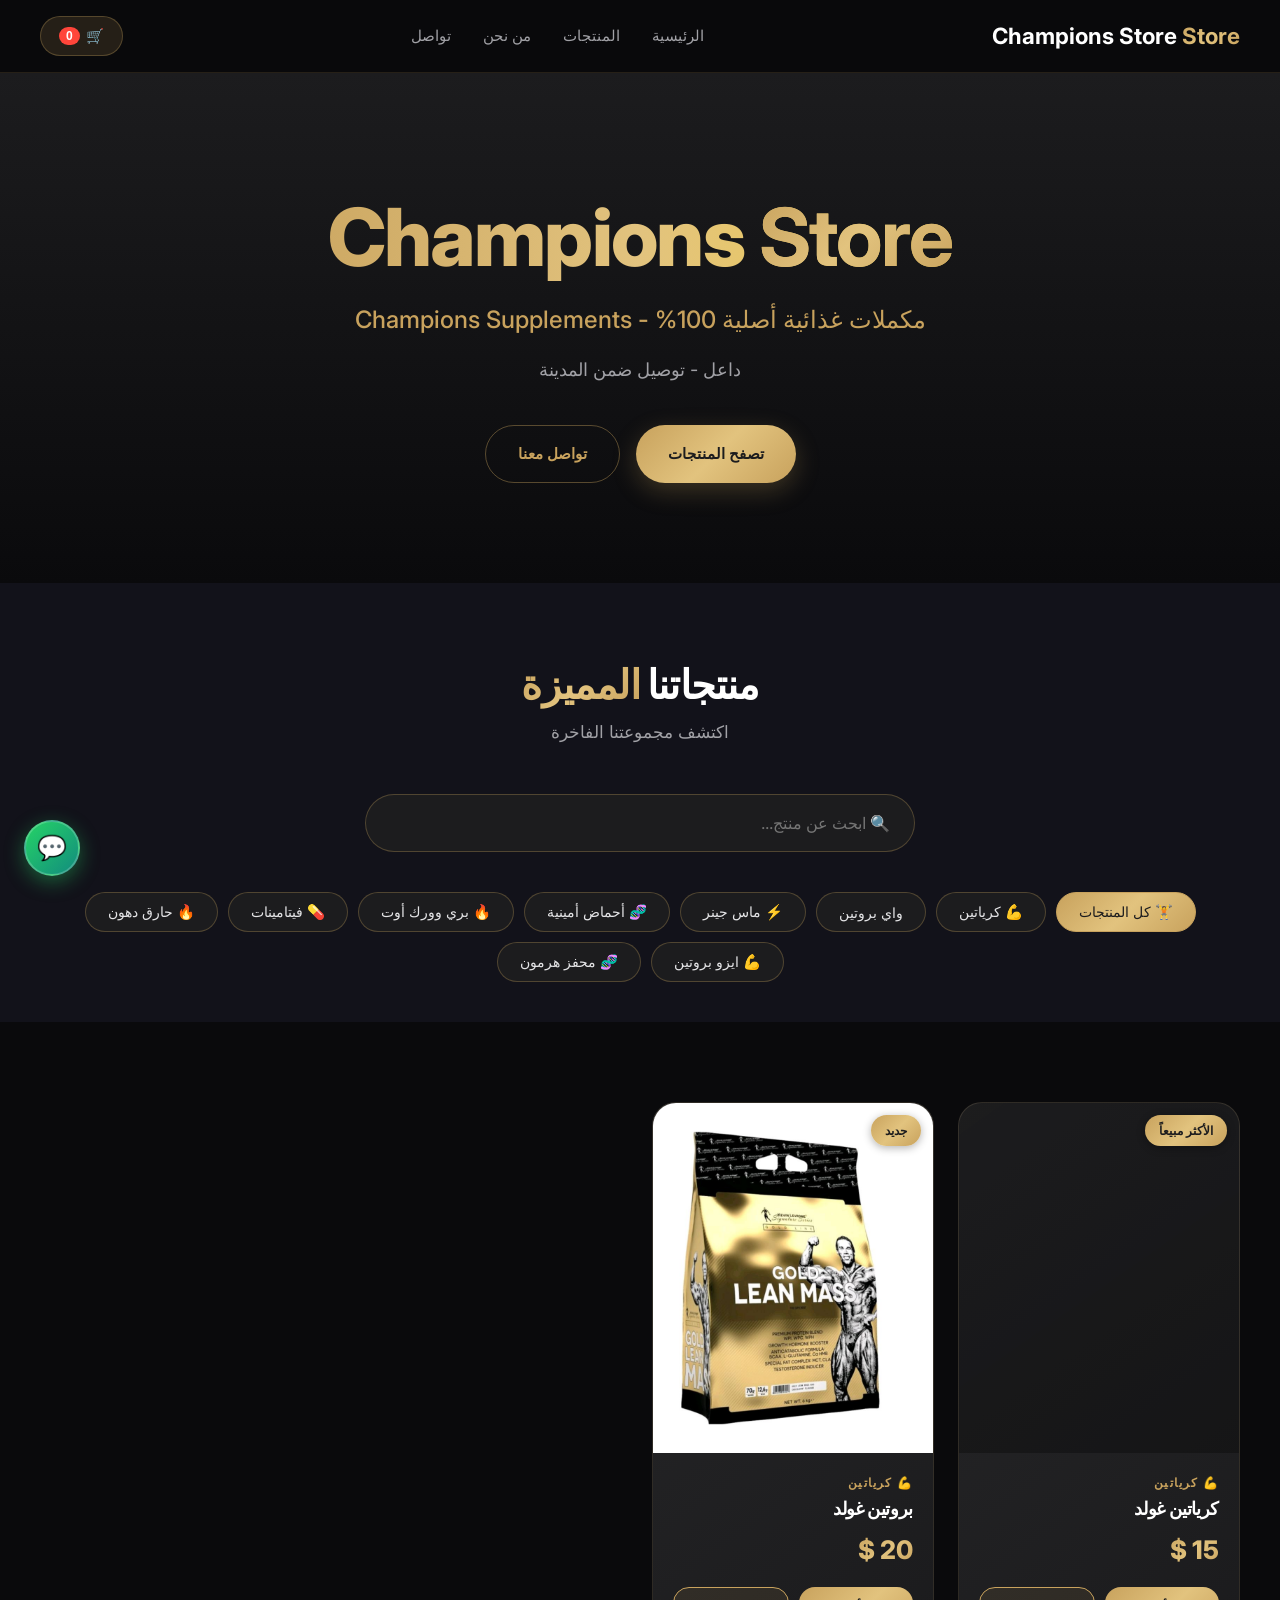
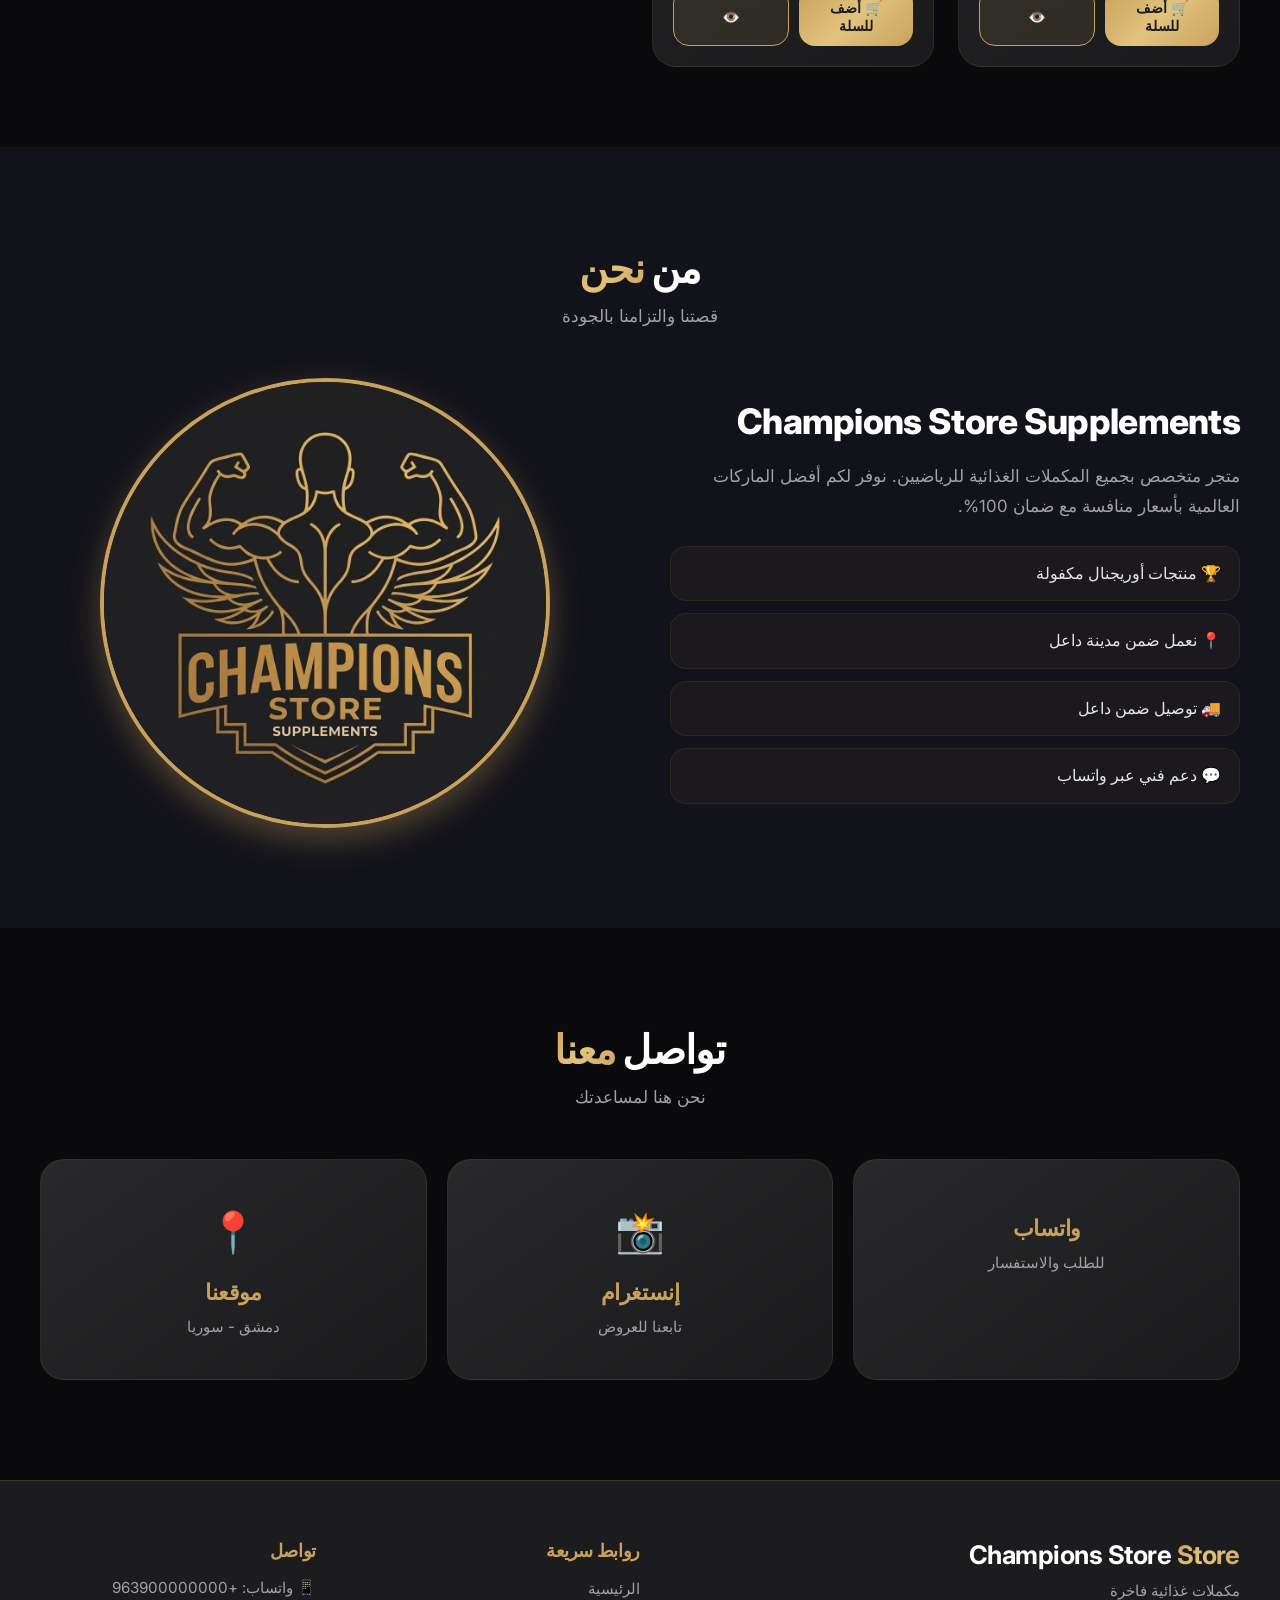
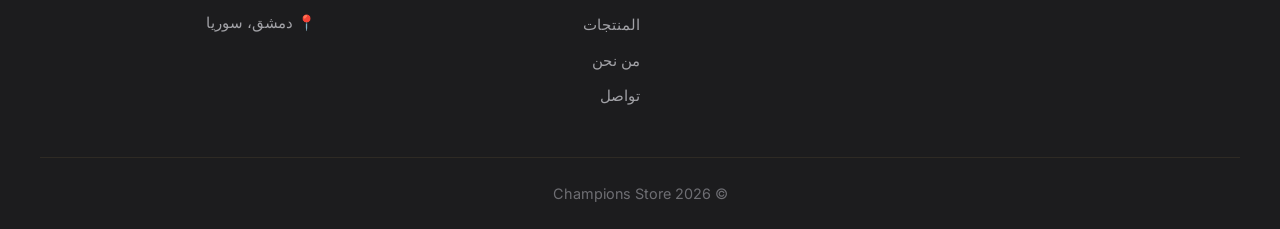
==== index.html @ ca099d33 "Update index.html" ====
<!DOCTYPE html>
<html lang="ar" dir="rtl">
<head>
    <meta charset="UTF-8">
    <meta name="viewport" content="width=device-width, initial-scale=1.0">
    <meta http-equiv="Cache-Control" content="no-cache, no-store, must-revalidate">
    <meta name="description" content="Champions Store - متجر مكملات غذائية فاخرة">
    <title>Champions Store | مكملات غذائية فاخرة</title>
    <link rel="stylesheet" href="style.css">
    <link rel="icon" href="logo.png" type="image/png">
    <link rel="preconnect" href="https://fonts.googleapis.com">
    <link rel="preconnect" href="https://fonts.gstatic.com" crossorigin>
    <link href="https://fonts.googleapis.com/css2?family=Inter:wght@400;500;600;700;800&display=swap" rel="stylesheet">
</head>
<body>

    <nav class="navbar" id="navbar">
        <div class="container nav-container">
            <div class="logo-area">
                <img src="logo.png" alt="Champions Store" class="nav-logo" loading="eager" onerror="this.style.display='none'">
                <span class="brand-name">Champions <span class="gold">Store</span></span>
            </div>
            <ul class="nav-links">
                <li><a href="#home">الرئيسية</a></li>
                <li><a href="#products">المنتجات</a></li>
                <li><a href="#about">من نحن</a></li>
                <li><a href="#contact">تواصل</a></li>
            </ul>
            <div class="nav-actions">
                <button class="cart-btn" id="cartBtn">🛒 <span class="cart-count" id="cartCount">0</span></button>
                <button class="menu-toggle" id="menuToggle">☰</button>
            </div>
        </div>
    </nav>

    <section class="hero" id="home">
        <div class="container hero-content">
            <h1 class="hero-title">Champions <span class="gold">Store</span></h1>
            <p class="hero-subtitle">مكملات غذائية فاخرة للرياضيين</p>
            <p class="hero-desc">أفضل الماركات العالمية بأسعار منافسة وجودة مضمونة</p>
            <div class="hero-buttons">
                <a href="#products" class="btn btn-primary">تصفح المنتجات</a>
                <a href="https://wa.me/963900000000" target="_blank" class="btn btn-outline">تواصل معنا</a>
            </div>
        </div>
    </section>

    <section class="filters-section" id="products">
        <div class="container">
            <div class="section-header">
                <h2 class="section-title">منتجاتنا <span class="gold">المميزة</span></h2>
                <p class="section-subtitle">اكتشف مجموعتنا الفاخرة</p>
            </div>
            <div class="search-box">
                <input type="text" id="searchInput" placeholder="🔍 ابحث عن منتج...">
            </div>
            <div class="category-filters" id="categoryFilters"></div>
        </div>
    </section>

    <section class="products-section">
        <div class="container">
            <div class="product-grid" id="productGrid"></div>
            <div class="no-results" id="noResults" style="display:none;">
                <p>😔 لا توجد منتجات مطابقة</p>
            </div>
        </div>
    </section>

    <section class="about-section" id="about">
        <div class="container">
            <div class="section-header">
                <h2 class="section-title">من <span class="gold">نحن</span></h2>
                <p class="section-subtitle">قصتنا والتزامنا بالجودة</p>
            </div>
            <div class="about-content">
                <div class="about-text">
                    <h3>Champions Store</h3>
                    <p>متجر متخصص في المكملات الغذائية للرياضيين. منتجات أصلية 100% من أشهر الماركات العالمية.</p>
                    <ul class="about-list">
                        <li>🏆 منتجات أصلية مكفولة</li>
                        <li> مقرنا في دمشق</li>
                        <li>🚚 شحن لجميع المحافظات</li>
                        <li>💬 دعم عبر واتساب</li>
                    </ul>
                </div>
                <div class="about-image">
                    <img src="logo.png" alt="Champions Store" loading="lazy" onerror="this.src='https://via.placeholder.com/450x450/1c1c1e/c8a25d?text=CS'">
                </div>
            </div>
        </div>
    </section>

    <section class="contact-section" id="contact">
        <div class="container">
            <div class="section-header">
                <h2 class="section-title">تواصل <span class="gold">معنا</span></h2>
                <p class="section-subtitle">نحن هنا لمساعدتك</p>
            </div>
            <div class="contact-grid">
                <a href="https://wa.me/963900000000" target="_blank" class="contact-card">
                    <div class="contact-icon"></div>
                    <h3>واتساب</h3>
                    <p>للطلب والاستفسار</p>
                </a>
                <a href="https://instagram.com/champions_store" target="_blank" class="contact-card">
                    <div class="contact-icon">📸</div>
                    <h3>إنستغرام</h3>
                    <p>تابعنا للعروض</p>
                </a>
                <div class="contact-card">
                    <div class="contact-icon">📍</div>
                    <h3>موقعنا</h3>
                    <p>دمشق - سوريا</p>
                </div>
            </div>
        </div>
    </section>

    <footer class="footer">
        <div class="container">
            <div class="footer-content">
                <div class="footer-brand">
                    <img src="logo.png" alt="Champions Store" class="footer-logo" loading="lazy" onerror="this.style.display='none'">
                    <h3>Champions <span class="gold">Store</span></h3>
                    <p>مكملات غذائية فاخرة</p>
                </div>
                <div class="footer-links">
                    <h4>روابط سريعة</h4>
                    <ul>
                        <li><a href="#home">الرئيسية</a></li>
                        <li><a href="#products">المنتجات</a></li>
                        <li><a href="#about">من نحن</a></li>
                        <li><a href="#contact">تواصل</a></li>
                    </ul>
                </div>
                <div class="footer-contact">
                    <h4>تواصل</h4>
                    <p>📱 واتساب: +963900000000</p>
                    <p>📍 دمشق، سوريا</p>
                </div>
            </div>
            <div class="footer-bottom">
                <p>© 2026 Champions Store</p>
            </div>
        </div>
    </footer>

    <div class="modal" id="cartModal">
        <div class="modal-content">
            <div class="modal-header">
                <h2>🛒 السلة</h2>
                <button class="close-btn" id="closeCart">✕</button>
            </div>
            <div class="modal-body" id="cartItems"></div>
            <div class="modal-footer" id="cartFooter" style="display:none;">
                <div class="cart-total">
                    <span>المجموع:</span>
                    <span class="total-price" id="totalPrice">0 $</span>
                </div>
                <button class="btn btn-primary btn-full" id="checkoutBtn">إتمام الطلب عبر واتساب 💬</button>
            </div>
        </div>
    </div>

    <div class="modal" id="productModal">
        <div class="modal-content product-modal">
            <button class="close-btn" id="closeProduct">✕</button>
            <div id="productDetails"></div>
        </div>
    </div>

    <a href="https://wa.me/963900000000" target="_blank" class="floating-whatsapp">💬</a>

    <script>
        document.write('<script src="script.js?v=' + Date.now() + '"><\/script>');
    </script>
</body>
</html>
---- style.css ----
:root {
    --primary: #1c1c1e;
    --secondary: #2c2c2e;
    --gold: #c8a25d;
    --gold-light: #e2c37e;
    --gold-dark: #a68445;
    --gold-glow: rgba(200, 162, 93, 0.3);
    --bg: #0a0a0c;
    --bg-elevated: #12121a;
    --white: #ffffff;
    --text: #e5e5e7;
    --text-secondary: #a1a1a6;
    --text-tertiary: #6e6e73;
    --success: #30d158;
    --danger: #ff453a;
    --shadow-sm: 0 2px 8px rgba(0, 0, 0, 0.4);
    --shadow-md: 0 8px 24px rgba(0, 0, 0, 0.5);
    --shadow-gold: 0 8px 24px rgba(200, 162, 93, 0.25);
    --shadow-gold-lg: 0 12px 32px rgba(200, 162, 93, 0.35);
    --gradient-gold: linear-gradient(135deg, #c8a25d 0%, #e2c37e 50%, #c8a25d 100%);
    --gradient-gold-shimmer: linear-gradient(90deg, #c8a25d 0%, #e2c37e 25%, #f4d03f 50%, #e2c37e 75%, #c8a25d 100%);
    --gradient-dark: linear-gradient(180deg, #1c1c1e 0%, #0a0a0c 100%);
    --gradient-card: linear-gradient(145deg, rgba(44, 44, 46, 0.9) 0%, rgba(28, 28, 30, 0.95) 100%);
    --ease-out: cubic-bezier(0.16, 1, 0.3, 1);
    --ease-spring: cubic-bezier(0.34, 1.56, 0.64, 1);
    --transition-fast: 150ms var(--ease-out);
    --transition-base: 250ms var(--ease-out);
    --transition-slow: 400ms var(--ease-out);
    --radius-sm: 10px;
    --radius-md: 16px;
    --radius-lg: 24px;
    --radius-full: 9999px;
}

*, *::before, *::after {
    margin: 0;
    padding: 0;
    box-sizing: border-box;
}

html {
    scroll-behavior: smooth;
    font-size: 16px;
}

body {
    font-family: 'Inter', -apple-system, BlinkMacSystemFont, 'Segoe UI', sans-serif;
    background: var(--bg);
    color: var(--text);
    line-height: 1.6;
    overflow-x: hidden;
    -webkit-font-smoothing: antialiased;
}

.container {
    max-width: 1400px;
    margin: 0 auto;
    padding: 0 40px;
}

.gold {
    background: var(--gradient-gold);
    -webkit-background-clip: text;
    -webkit-text-fill-color: transparent;
    background-clip: text;
    font-weight: 700;
}

h1, h2, h3, h4 {
    font-weight: 700;
    line-height: 1.1;
    letter-spacing: -0.02em;
    color: var(--white);
}

/* Buttons */
.btn {
    display: inline-flex;
    align-items: center;
    justify-content: center;
    gap: 8px;
    padding: 16px 32px;
    border-radius: var(--radius-full);
    text-decoration: none;
    font-weight: 600;
    cursor: pointer;
    border: none;
    transition: all var(--transition-base);
    font-size: 0.95rem;
    font-family: inherit;
    -webkit-tap-highlight-color: transparent;
}

.btn-primary {
    background: var(--gradient-gold);
    color: var(--primary);
    box-shadow: var(--shadow-gold);
}

.btn-primary:hover {
    transform: translateY(-2px);
    box-shadow: var(--shadow-gold-lg);
}

.btn-outline {
    background: transparent;
    color: var(--gold);
    border: 1.5px solid rgba(200, 162, 93, 0.4);
}

.btn-outline:hover {
    background: rgba(200, 162, 93, 0.1);
    border-color: var(--gold);
    transform: translateY(-2px);
}

.btn-full { width: 100%; }

/* Navbar */
.navbar {
    background: rgba(10, 10, 12, 0.95);
    padding: 16px 0;
    position: sticky;
    top: 0;
    z-index: 1000;
    border-bottom: 1px solid rgba(200, 162, 93, 0.15);
    transition: padding var(--transition-base);
}

.navbar.scrolled {
    padding: 12px 0;
}

.nav-container {
    display: flex;
    justify-content: space-between;
    align-items: center;
}

.logo-area {
    display: flex;
    align-items: center;
    gap: 12px;
}

.nav-logo {
    width: 48px;
    height: 48px;
    border-radius: 50%;
    object-fit: cover;
    border: 2px solid var(--gold);
    box-shadow: 0 0 15px var(--gold-glow);
}

.brand-name {
    font-size: 1.4rem;
    font-weight: 700;
    color: var(--white);
}

.nav-links {
    display: flex;
    list-style: none;
    gap: 32px;
}

.nav-links a {
    color: var(--text-secondary);
    text-decoration: none;
    font-weight: 500;
    font-size: 0.95rem;
    transition: color var(--transition-fast);
    position: relative;
}

.nav-links a::after {
    content: '';
    position: absolute;
    bottom: -6px;
    left: 0;
    width: 0;
    height: 2px;
    background: var(--gradient-gold);
    transition: width var(--transition-base);
}

.nav-links a:hover {
    color: var(--gold);
}

.nav-links a:hover::after {
    width: 100%;
}

.nav-actions {
    display: flex;
    align-items: center;
    gap: 12px;
}

.cart-btn {
    background: rgba(200, 162, 93, 0.15);
    color: var(--gold);
    border: 1px solid rgba(200, 162, 93, 0.3);
    padding: 10px 18px;
    border-radius: var(--radius-full);
    cursor: pointer;
    font-weight: 600;
    display: flex;
    align-items: center;
    gap: 6px;
    font-size: 0.9rem;
    transition: all var(--transition-base);
}

.cart-btn:hover {
    background: rgba(200, 162, 93, 0.25);
}

.cart-count {
    background: var(--danger);
    color: white;
    border-radius: var(--radius-full);
    padding: 2px 7px;
    font-size: 0.75rem;
    font-weight: 700;
}

.menu-toggle {
    display: none;
    background: none;
    border: none;
    color: var(--gold);
    font-size: 1.5rem;
    cursor: pointer;
    padding: 8px;
}

/* Hero */
.hero {
    background: var(--gradient-dark);
    color: var(--white);
    padding: 120px 0 100px;
    text-align: center;
    position: relative;
    overflow: hidden;
}

.hero-content {
    position: relative;
    z-index: 1;
    max-width: 900px;
    margin: 0 auto;
}

.hero-title {
    font-size: clamp(2.5rem, 7vw, 5rem);
    margin-bottom: 20px;
    font-weight: 800;
    background: var(--gradient-gold-shimmer);
    background-size: 200% auto;
    -webkit-background-clip: text;
    -webkit-text-fill-color: transparent;
    background-clip: text;
    animation: shimmer 4s linear infinite;
}

@keyframes shimmer {
    to { background-position: 200% center; }
}

.hero-subtitle {
    font-size: clamp(1.1rem, 2.5vw, 1.5rem);
    margin-bottom: 16px;
    color: var(--gold);
    font-weight: 500;
}

.hero-desc {
    font-size: clamp(1rem, 1.8vw, 1.15rem);
    margin-bottom: 40px;
    color: var(--text-secondary);
    max-width: 600px;
    margin-left: auto;
    margin-right: auto;
}

.hero-buttons {
    display: flex;
    gap: 16px;
    justify-content: center;
    flex-wrap: wrap;
}

/* Sections */
.section-header {
    text-align: center;
    margin-bottom: 48px;
}

.section-title {
    font-size: clamp(1.8rem, 3.5vw, 2.5rem);
    margin-bottom: 12px;
    font-weight: 800;
}

.section-subtitle {
    font-size: 1.05rem;
    color: var(--text-secondary);
    max-width: 600px;
    margin: 0 auto;
}

/* Filters */
.filters-section {
    background: var(--bg-elevated);
    padding: 80px 0 40px;
}

.search-box {
    max-width: 550px;
    margin: 0 auto 40px;
}

.search-box input {
    width: 100%;
    padding: 18px 24px;
    border: 1px solid rgba(200, 162, 93, 0.3);
    border-radius: var(--radius-full);
    font-size: 1rem;
    transition: all var(--transition-base);
    font-family: inherit;
    background: var(--primary);
    color: var(--text);
}

.search-box input:focus {
    outline: none;
    border-color: var(--gold);
    box-shadow: 0 0 0 3px rgba(200, 162, 93, 0.1);
}

.category-filters {
    display: flex;
    justify-content: center;
    flex-wrap: wrap;
    gap: 10px;
}

.filter-btn {
    padding: 10px 22px;
    border: 1px solid rgba(200, 162, 93, 0.3);
    background: var(--primary);
    color: var(--text);
    border-radius: var(--radius-full);
    cursor: pointer;
    font-weight: 500;
    transition: all var(--transition-base);
    font-family: inherit;
    font-size: 0.9rem;
}

.filter-btn:hover,
.filter-btn.active {
    background: var(--gradient-gold);
    color: var(--primary);
    border-color: var(--gold);
}

/* Products - مع إصلاح الـ badge */
.products-section {
    padding: 80px 0;
}

.product-grid {
    display: grid;
    grid-template-columns: repeat(auto-fill, minmax(280px, 1fr));
    gap: 24px;
}

.product-card {
    background: var(--gradient-card);
    border-radius: var(--radius-lg);
    overflow: hidden;
    transition: all var(--transition-slow);
    border: 1px solid rgba(200, 162, 93, 0.1);
    position: relative; /* مهم لإظهار الـ badge */
}

.product-card:hover {
    transform: translateY(-6px);
    border-color: rgba(200, 162, 93, 0.3);
    box-shadow: var(--shadow-gold-lg);
}

.product-badge {
    position: absolute;
    top: 12px;
    right: 12px;
    background: var(--gradient-gold);
    color: var(--primary);
    padding: 6px 14px;
    border-radius: var(--radius-full);
    font-size: 0.75rem;
    font-weight: 700;
    z-index: 10; /* رفع الـ z-index */
    box-shadow: 0 2px 8px rgba(0,0,0,0.3);
}

.product-badge.sale {
    background: linear-gradient(135deg, var(--danger) 0%, #ff6b6b 100%);
    color: white;
}

.product-image-wrapper {
    position: relative;
    overflow: hidden;
    aspect-ratio: 4/5; /* تقليل الارتفاع */
    background: rgba(0, 0, 0, 0.3);
}

.product-image {
    width: 100%;
    height: 100%;
    object-fit: cover;
    transition: transform 0.4s ease;
}

.product-card:hover .product-image {
    transform: scale(1.06);
}

.product-info {
    padding: 20px;
}

.product-category {
    color: var(--gold);
    font-size: 0.75rem;
    font-weight: 600;
    text-transform: uppercase;
    letter-spacing: 0.1em;
    margin-bottom: 6px;
}

.product-name {
    font-size: 1.15rem;
    margin-bottom: 12px;
    color: var(--white);
    font-weight: 700;
    cursor: pointer;
    transition: color var(--transition-fast);
}

.product-name:hover { color: var(--gold); }

.product-price {
    display: flex;
    align-items: baseline;
    gap: 10px;
    margin-bottom: 16px;
}

.current-price {
    font-size: 1.6rem;
    font-weight: 800;
    background: var(--gradient-gold);
    -webkit-background-clip: text;
    -webkit-text-fill-color: transparent;
    background-clip: text;
}

.old-price {
    text-decoration: line-through;
    color: var(--text-tertiary);
    font-size: 0.95rem;
}

.product-actions {
    display: flex;
    gap: 10px;
}

.add-to-cart-btn,
.view-btn {
    flex: 1;
    padding: 12px;
    border: none;
    border-radius: var(--radius-md);
    cursor: pointer;
    font-weight: 600;
    transition: all var(--transition-base);
    font-family: inherit;
    font-size: 0.9rem;
}

.add-to-cart-btn {
    background: var(--gradient-gold);
    color: var(--primary);
}

.add-to-cart-btn:hover {
    transform: translateY(-2px);
    box-shadow: var(--shadow-gold);
}

.view-btn {
    background: rgba(200, 162, 93, 0.1);
    color: var(--gold);
    border: 1px solid var(--gold);
}

.view-btn:hover {
    background: var(--gold);
    color: var(--primary);
}

.no-results {
    text-align: center;
    padding: 60px;
    color: var(--text-secondary);
}

/* About */
.about-section {
    background: var(--bg-elevated);
    padding: 100px 0;
}

.about-content {
    display: grid;
    grid-template-columns: 1fr 1fr;
    gap: 60px;
    align-items: center;
}

.about-text h3 {
    font-size: 2.2rem;
    margin-bottom: 20px;
    font-weight: 800;
}

.about-text p {
    margin-bottom: 24px;
    color: var(--text-secondary);
    font-size: 1.05rem;
    line-height: 1.8;
}

.about-list {
    list-style: none;
    display: grid;
    gap: 12px;
}

.about-list li {
    padding: 14px 18px;
    font-size: 1rem;
    background: rgba(200, 162, 93, 0.05);
    border-radius: var(--radius-md);
    border: 1px solid rgba(200, 162, 93, 0.1);
    transition: all var(--transition-base);
}

.about-list li:hover {
    background: rgba(200, 162, 93, 0.1);
    border-color: rgba(200, 162, 93, 0.3);
    transform: translateX(-4px);
}

.about-image {
    position: relative;
}

.about-image img {
    width: 100%;
    max-width: 450px;
    border-radius: 50%;
    box-shadow: var(--shadow-gold-lg);
    display: block;
    margin: 0 auto;
    border: 4px solid var(--gold);
}

/* Contact */
.contact-section {
    padding: 100px 0;
}

.contact-grid {
    display: grid;
    grid-template-columns: repeat(auto-fit, minmax(260px, 1fr));
    gap: 20px;
    margin-top: 40px;
}

.contact-card {
    background: var(--gradient-card);
    padding: 40px 24px;
    border-radius: var(--radius-lg);
    text-align: center;
    text-decoration: none;
    color: var(--text);
    transition: all var(--transition-slow);
    border: 1px solid rgba(200, 162, 93, 0.1);
}

.contact-card:hover {
    transform: translateY(-6px);
    border-color: rgba(200, 162, 93, 0.3);
    box-shadow: var(--shadow-gold-lg);
}

.contact-icon {
    font-size: 2.5rem;
    margin-bottom: 16px;
}

.contact-card h3 {
    color: var(--gold);
    margin-bottom: 10px;
    font-size: 1.4rem;
}

.contact-card p {
    color: var(--text-secondary);
    font-size: 0.95rem;
}

/* Footer */
.footer {
    background: var(--primary);
    padding: 60px 0 24px;
    border-top: 1px solid rgba(200, 162, 93, 0.2);
}

.footer-content {
    display: grid;
    grid-template-columns: 2fr 1fr 1fr;
    gap: 48px;
    margin-bottom: 48px;
}

.footer-brand {
    text-align: right;
}

.footer-logo {
    width: 70px;
    height: 70px;
    border-radius: 50%;
    object-fit: cover;
    border: 3px solid var(--gold);
    margin-bottom: 16px;
}

.footer-brand h3 {
    font-size: 1.6rem;
    margin-bottom: 10px;
}

.footer-brand p {
    color: var(--text-secondary);
    font-size: 0.95rem;
}

.footer-links h4,
.footer-contact h4 {
    color: var(--gold);
    margin-bottom: 16px;
    font-size: 1.1rem;
}

.footer-links ul {
    list-style: none;
    display: grid;
    gap: 10px;
}

.footer-links a {
    color: var(--text-secondary);
    text-decoration: none;
    transition: color var(--transition-fast);
    font-size: 0.95rem;
}

.footer-links a:hover { color: var(--gold); }

.footer-contact p {
    margin-bottom: 10px;
    color: var(--text-secondary);
    font-size: 0.95rem;
}

.footer-bottom {
    text-align: center;
    padding-top: 24px;
    border-top: 1px solid rgba(200, 162, 93, 0.1);
    color: var(--text-tertiary);
    font-size: 0.9rem;
}

/* Modal */
.modal {
    display: none;
    position: fixed;
    inset: 0;
    background: rgba(0, 0, 0, 0.85);
    z-index: 2000;
    justify-content: center;
    align-items: center;
    padding: 20px;
}

.modal.active {
    display: flex;
    animation: fadeIn 0.25s ease;
}

@keyframes fadeIn {
    from { opacity: 0; }
    to { opacity: 1; }
}

.modal-content {
    background: var(--bg-elevated);
    border-radius: var(--radius-lg);
    max-width: 550px;
    width: 100%;
    max-height: 90vh;
    overflow-y: auto;
    border: 1px solid rgba(200, 162, 93, 0.2);
    box-shadow: var(--shadow-md);
}

.modal-header {
    padding: 20px;
    display: flex;
    justify-content: space-between;
    align-items: center;
    border-bottom: 1px solid rgba(200, 162, 93, 0.1);
}

.modal-header h2 {
    font-size: 1.3rem;
    color: var(--gold);
}

.modal-body { padding: 20px; }

.modal-footer {
    padding: 20px;
    border-top: 1px solid rgba(200, 162, 93, 0.1);
}

.close-btn {
    background: rgba(200, 162, 93, 0.1);
    border: none;
    color: var(--gold);
    font-size: 1.3rem;
    cursor: pointer;
    width: 36px;
    height: 36px;
    border-radius: 50%;
    display: flex;
    align-items: center;
    justify-content: center;
}

.close-btn:hover {
    background: var(--gold);
    color: var(--primary);
}

.cart-item {
    display: flex;
    gap: 12px;
    padding: 12px 0;
    border-bottom: 1px solid rgba(200, 162, 93, 0.1);
    align-items: center;
}

.cart-item img {
    width: 64px;
    height: 64px;
    object-fit: cover;
    border-radius: var(--radius-md);
    border: 1px solid var(--gold);
}

.cart-item-info { flex-grow: 1; }

.cart-item-name {
    font-weight: 600;
    color: var(--white);
    margin-bottom: 4px;
}

.cart-item-price {
    color: var(--gold);
    font-weight: 700;
}

.cart-item-qty {
    display: flex;
    align-items: center;
    gap: 10px;
}

.qty-btn {
    background: var(--gold);
    color: var(--primary);
    border: none;
    width: 28px;
    height: 28px;
    border-radius: 50%;
    cursor: pointer;
    font-weight: 700;
}

.remove-btn {
    background: var(--danger);
    color: white;
    border: none;
    padding: 6px 10px;
    border-radius: var(--radius-sm);
    cursor: pointer;
    font-size: 0.85rem;
}

.cart-total {
    display: flex;
    justify-content: space-between;
    font-size: 1.3rem;
    font-weight: 800;
    margin-bottom: 16px;
}

.total-price {
    background: var(--gradient-gold);
    -webkit-background-clip: text;
    -webkit-text-fill-color: transparent;
    background-clip: text;
}

.empty-cart {
    text-align: center;
    padding: 40px;
    color: var(--text-secondary);
}

.product-detail-image {
    width: 100%;
    max-height: 300px;
    object-fit: cover;
}

.product-detail-info { padding: 24px; }

.product-detail-info h2 {
    color: var(--white);
    margin-bottom: 12px;
    font-size: 1.5rem;
}

.product-detail-info .price {
    font-size: 2rem;
    color: var(--gold);
    font-weight: 800;
    margin-bottom: 16px;
}

.product-detail-info .description {
    color: var(--text-secondary);
    margin-bottom: 20px;
}

/* Floating WhatsApp */
.floating-whatsapp {
    position: fixed;
    bottom: 24px;
    left: 24px;
    background: linear-gradient(135deg, #25D366 0%, #128C7E 100%);
    color: white;
    width: 56px;
    height: 56px;
    border-radius: 50%;
    display: flex;
    justify-content: center;
    align-items: center;
    font-size: 1.5rem;
    text-decoration: none;
    box-shadow: 0 6px 20px rgba(37, 211, 102, 0.4);
    z-index: 999;
    border: 2px solid rgba(255, 255, 255, 0.2);
}

.floating-whatsapp:hover {
    transform: scale(1.1);
}

/* Scrollbar */
::-webkit-scrollbar { width: 8px; }
::-webkit-scrollbar-track { background: var(--bg); }
::-webkit-scrollbar-thumb {
    background: var(--gold);
    border-radius: var(--radius-full);
}

::selection {
    background: var(--gold);
    color: var(--primary);
}

/* ===== MOBILE ===== */
@media (max-width: 768px) {
    .container { padding: 0 20px; }
    
    .nav-links {
        display: none;
        position: absolute;
        top: 100%;
        right: 0;
        left: 0;
        background: var(--primary);
        flex-direction: column;
        padding: 20px;
        gap: 16px;
        border-top: 1px solid rgba(200, 162, 93, 0.2);
    }
    
    .nav-links.active { display: flex; }
    .menu-toggle { display: block; }
    
    .hero { padding: 70px 0 60px; }
    
    .hero-buttons {
        flex-direction: column;
        gap: 12px;
    }
    
    .hero-buttons .btn { width: 100%; }
    
    .filters-section { padding: 50px 0 30px; }
    .products-section { padding: 50px 0; }
    .about-section, .contact-section { padding: 60px 0; }
    
    .section-header { margin-bottom: 32px; }
    
    /* Products 2 في الصف */
    .product-grid {
        grid-template-columns: repeat(2, 1fr);
        gap: 12px;
    }
    
    .product-info { padding: 12px; }
    .product-name { font-size: 0.95rem; margin-bottom: 8px; }
    .current-price { font-size: 1.3rem; }
    .old-price { font-size: 0.85rem; }
    
    .product-actions {
        flex-direction: column;
        gap: 6px;
    }
    
    .add-to-cart-btn, .view-btn {
        padding: 10px;
        font-size: 0.85rem;
    }
    
    .product-badge {
        top: 8px;
        right: 8px;
        padding: 4px 10px;
        font-size: 0.7rem;
    }
    
    .about-content {
        grid-template-columns: 1fr;
        gap: 32px;
    }
    
    .about-image img { max-width: 280px; }
    
    .contact-grid {
        grid-template-columns: 1fr;
        gap: 16px;
    }
    
    .footer-content {
        grid-template-columns: 1fr;
        gap: 32px;
    }
    
    .footer-brand { text-align: center; }
    
    .modal-content {
        max-width: 100%;
        border-radius: 16px;
    }
    
    .cart-item img {
        width: 56px;
        height: 56px;
    }
}

@media (max-width: 380px) {
    .product-name { font-size: 0.9rem; }
    .current-price { font-size: 1.2rem; }
}

@media (prefers-reduced-motion: reduce) {
    *, *::before, *::after {
        animation-duration: 0.01ms !important;
        transition-duration: 0.01ms !important;
    }
}
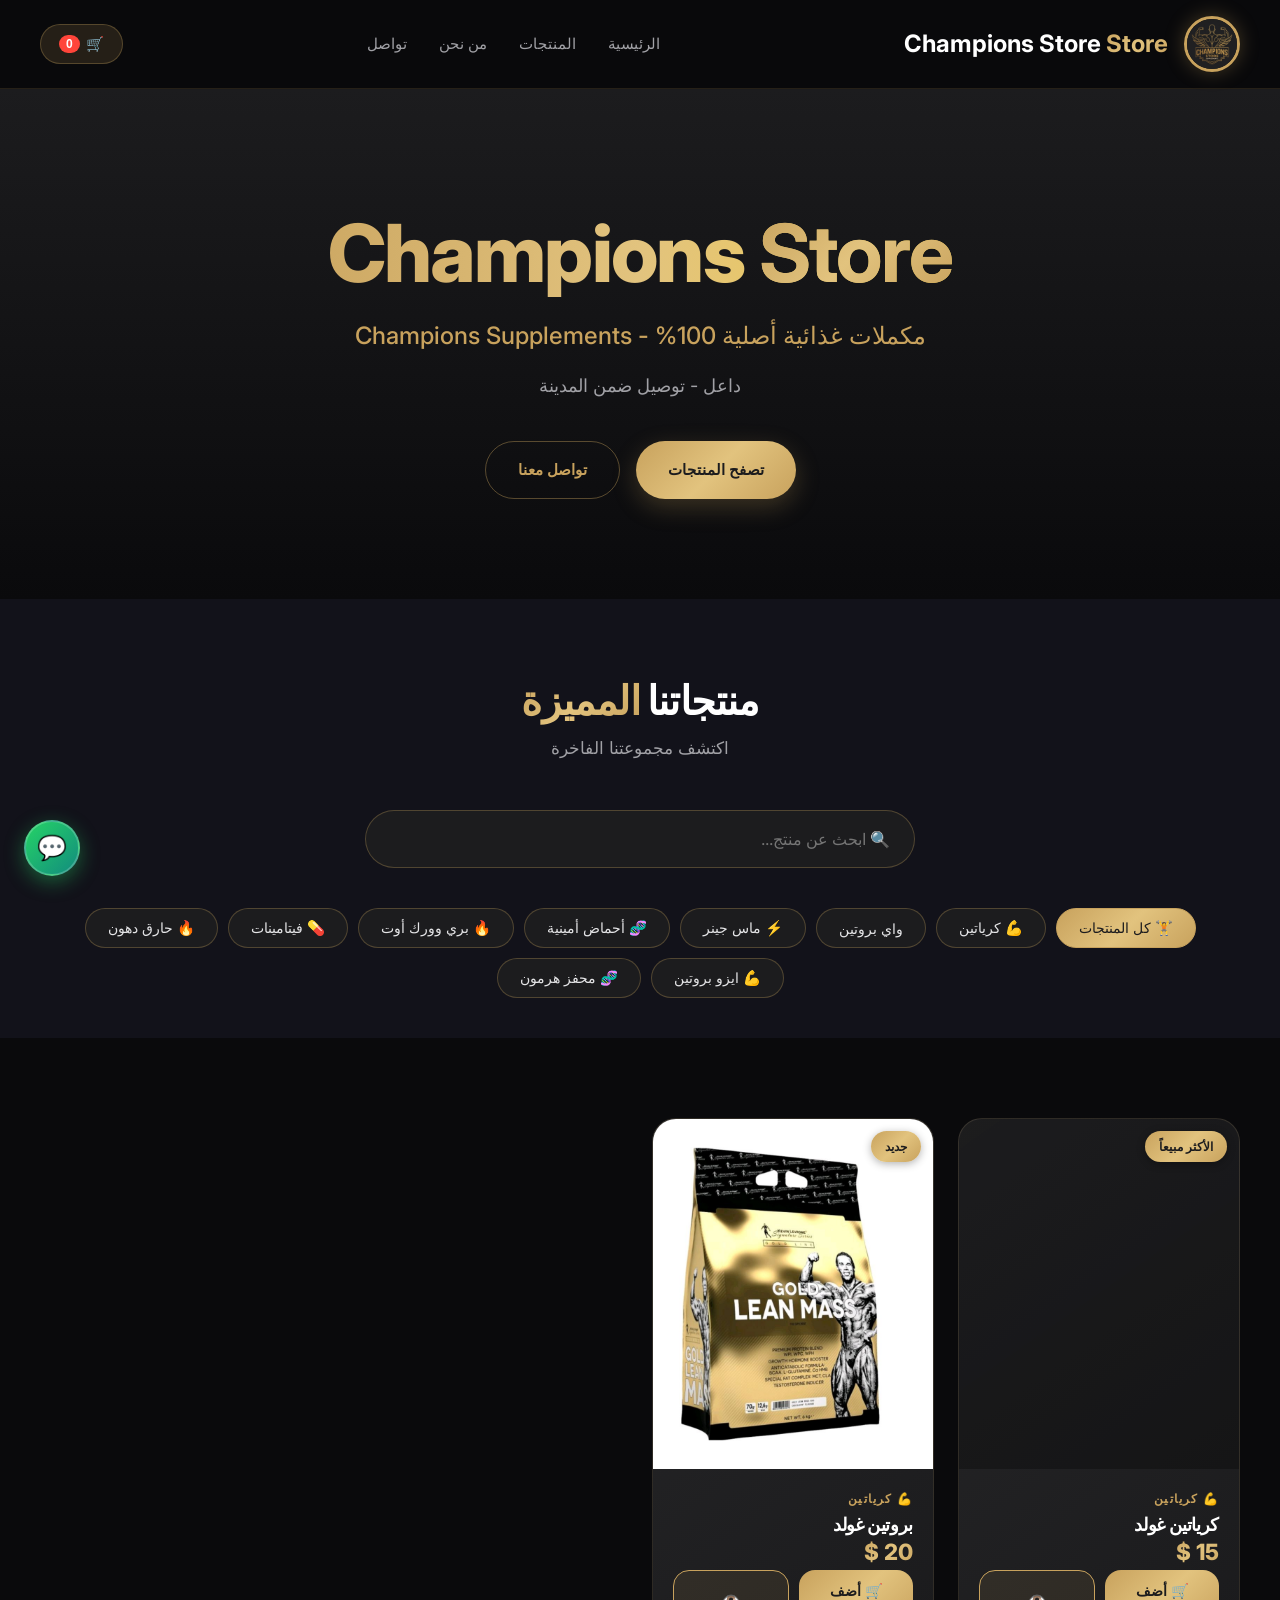
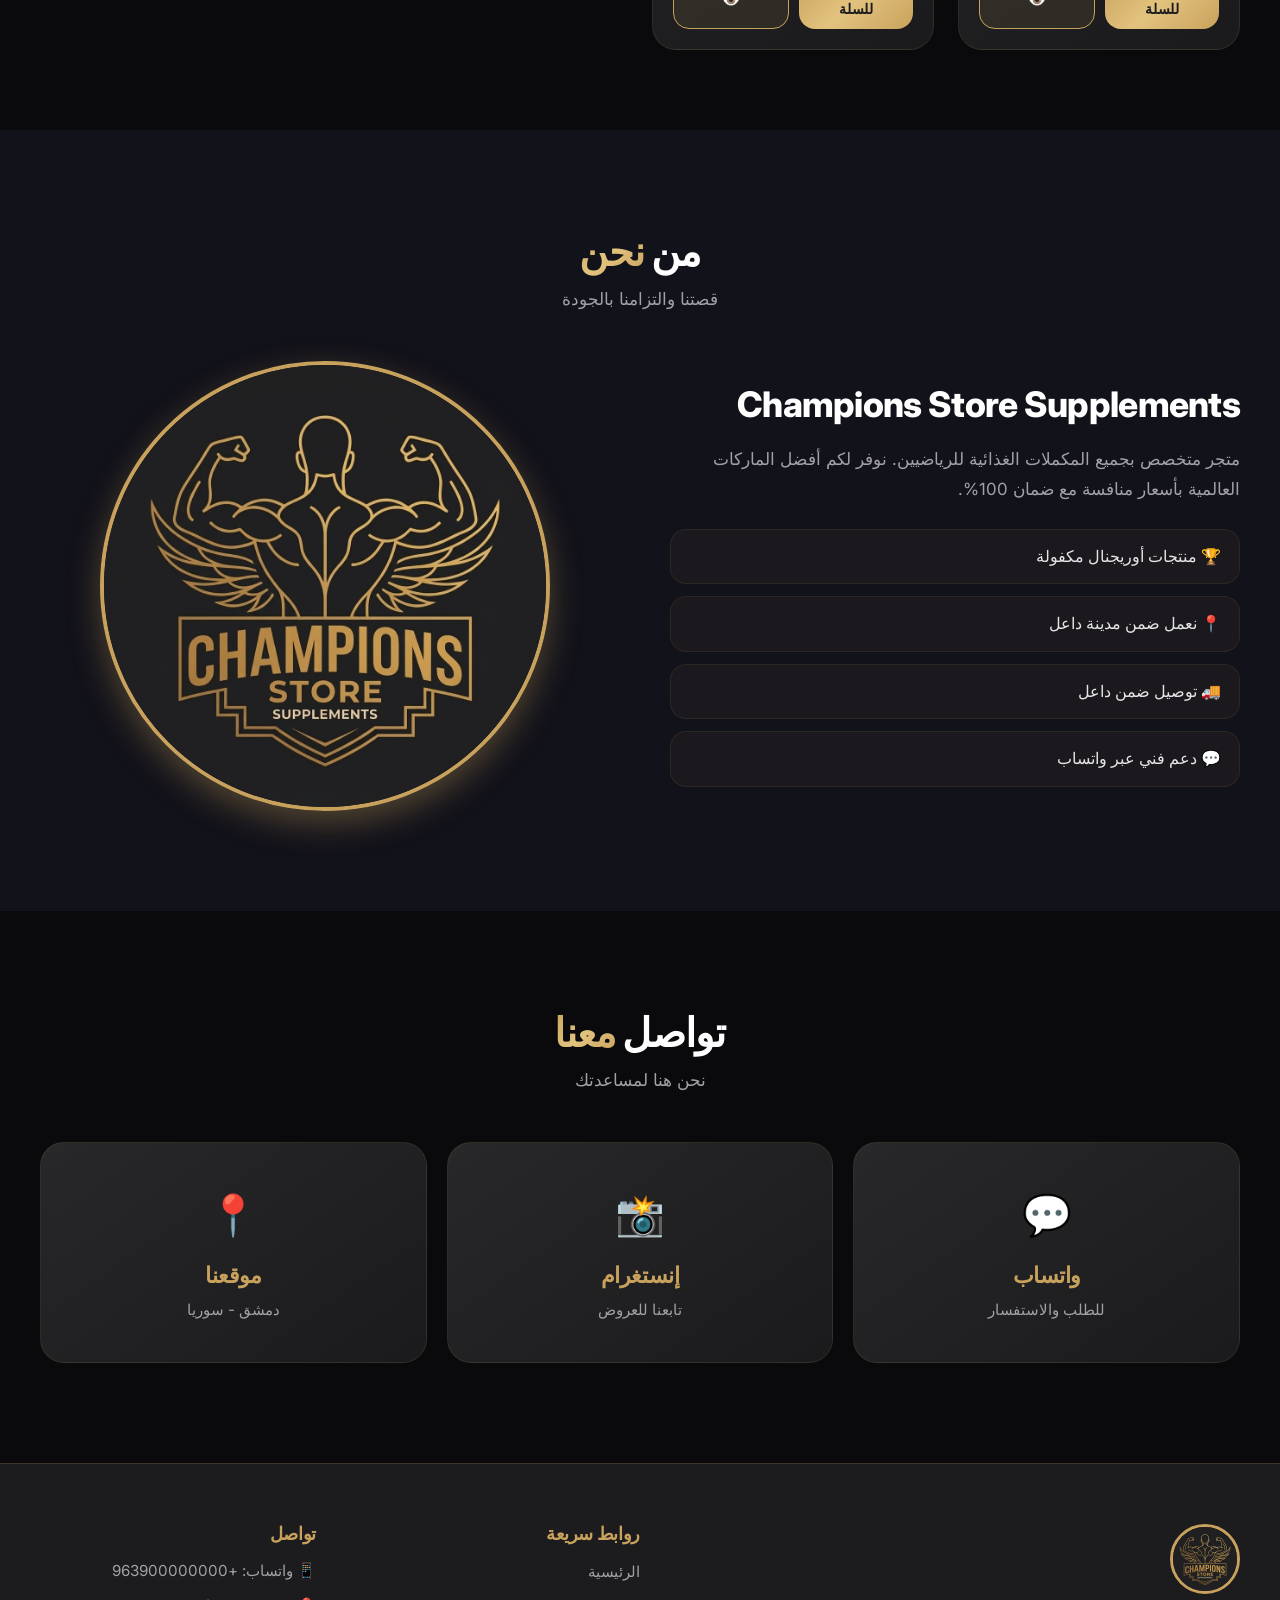
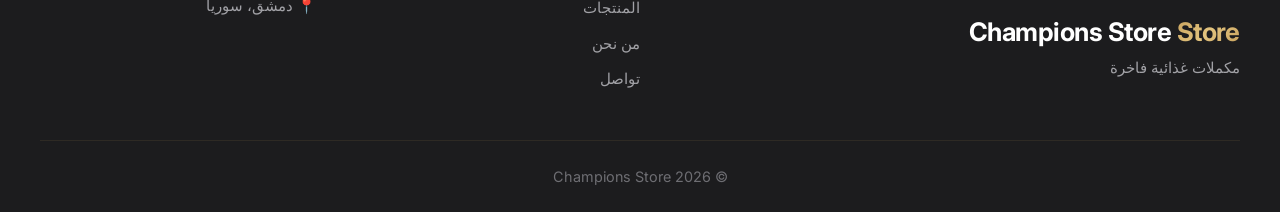
==== commit db39a2eb: "Refactor HTML structure and improve semantics" ====
--- a/index.html
+++ b/index.html
@@ -17,7 +17,7 @@
     <nav class="navbar" id="navbar">
         <div class="container nav-container">
             <div class="logo-area">
-                <img src="logo.png" alt="Champions Store" class="nav-logo" loading="eager" onerror="this.style.display='none'">
+                <img src="logo.png" alt="Champions Store" class="nav-logo" loading="eager">
                 <span class="brand-name">Champions <span class="gold">Store</span></span>
             </div>
             <ul class="nav-links">
@@ -27,7 +27,10 @@
                 <li><a href="#contact">تواصل</a></li>
             </ul>
             <div class="nav-actions">
-                <button class="cart-btn" id="cartBtn">🛒 <span class="cart-count" id="cartCount">0</span></button>
+                <button class="cart-btn" id="cartBtn">
+                    <span>🛒</span>
+                    <span class="cart-count" id="cartCount">0</span>
+                </button>
                 <button class="menu-toggle" id="menuToggle">☰</button>
             </div>
         </div>
@@ -79,13 +82,13 @@
                     <p>متجر متخصص في المكملات الغذائية للرياضيين. منتجات أصلية 100% من أشهر الماركات العالمية.</p>
                     <ul class="about-list">
                         <li>🏆 منتجات أصلية مكفولة</li>
-                        <li> مقرنا في دمشق</li>
+                        <li>📍 مقرنا في دمشق</li>
                         <li>🚚 شحن لجميع المحافظات</li>
                         <li>💬 دعم عبر واتساب</li>
                     </ul>
                 </div>
                 <div class="about-image">
-                    <img src="logo.png" alt="Champions Store" loading="lazy" onerror="this.src='https://via.placeholder.com/450x450/1c1c1e/c8a25d?text=CS'">
+                    <img src="logo.png" alt="Champions Store" loading="lazy">
                 </div>
             </div>
         </div>
@@ -99,7 +102,7 @@
             </div>
             <div class="contact-grid">
                 <a href="https://wa.me/963900000000" target="_blank" class="contact-card">
-                    <div class="contact-icon"></div>
+                    <div class="contact-icon">💬</div>
                     <h3>واتساب</h3>
                     <p>للطلب والاستفسار</p>
                 </a>
@@ -121,7 +124,7 @@
         <div class="container">
             <div class="footer-content">
                 <div class="footer-brand">
-                    <img src="logo.png" alt="Champions Store" class="footer-logo" loading="lazy" onerror="this.style.display='none'">
+                    <img src="logo.png" alt="Champions Store" class="footer-logo" loading="lazy">
                     <h3>Champions <span class="gold">Store</span></h3>
                     <p>مكملات غذائية فاخرة</p>
                 </div>
@@ -172,8 +175,6 @@
 
     <a href="https://wa.me/963900000000" target="_blank" class="floating-whatsapp">💬</a>
 
-    <script>
-        document.write('<script src="script.js?v=' + Date.now() + '"><\/script>');
-    </script>
+    <script src="script.js"></script>
 </body>
 </html>
--- a/style.css
+++ b/style.css
@@ -50,6 +50,7 @@
     line-height: 1.6;
     overflow-x: hidden;
     -webkit-font-smoothing: antialiased;
+    -moz-osx-font-smoothing: grayscale;
 }
 
 .container {
@@ -75,8 +76,14 @@
 
 /* Buttons */
 .btn {
+    display: -webkit-inline-box;
+    display: -ms-inline-flexbox;
     display: inline-flex;
+    -webkit-box-align: center;
+    -ms-flex-align: center;
     align-items: center;
+    -webkit-box-pack: center;
+    -ms-flex-pack: center;
     justify-content: center;
     gap: 8px;
     padding: 16px 32px;
@@ -85,6 +92,7 @@
     font-weight: 600;
     cursor: pointer;
     border: none;
+    -webkit-transition: all var(--transition-base);
     transition: all var(--transition-base);
     font-size: 0.95rem;
     font-family: inherit;
@@ -94,11 +102,14 @@
 .btn-primary {
     background: var(--gradient-gold);
     color: var(--primary);
+    -webkit-box-shadow: var(--shadow-gold);
     box-shadow: var(--shadow-gold);
 }
 
 .btn-primary:hover {
+    -webkit-transform: translateY(-2px);
     transform: translateY(-2px);
+    -webkit-box-shadow: var(--shadow-gold-lg);
     box-shadow: var(--shadow-gold-lg);
 }
 
@@ -111,19 +122,24 @@
 .btn-outline:hover {
     background: rgba(200, 162, 93, 0.1);
     border-color: var(--gold);
+    -webkit-transform: translateY(-2px);
     transform: translateY(-2px);
 }
 
 .btn-full { width: 100%; }
 
-/* Navbar */
+/* Navbar مع لوغو بارز */
 .navbar {
     background: rgba(10, 10, 12, 0.95);
+    -webkit-backdrop-filter: blur(10px);
+    backdrop-filter: blur(10px);
     padding: 16px 0;
+    position: -webkit-sticky;
     position: sticky;
     top: 0;
     z-index: 1000;
     border-bottom: 1px solid rgba(200, 162, 93, 0.15);
+    -webkit-transition: padding var(--transition-base);
     transition: padding var(--transition-base);
 }
 
@@ -132,33 +148,56 @@
 }
 
 .nav-container {
-    display: flex;
+    display: -webkit-box;
+    display: -ms-flexbox;
+    display: flex;
+    -webkit-box-pack: justify;
+    -ms-flex-pack: justify;
     justify-content: space-between;
+    -webkit-box-align: center;
+    -ms-flex-align: center;
     align-items: center;
 }
 
 .logo-area {
-    display: flex;
+    display: -webkit-box;
+    display: -ms-flexbox;
+    display: flex;
+    -webkit-box-align: center;
+    -ms-flex-align: center;
     align-items: center;
-    gap: 12px;
+    gap: 16px;
 }
 
 .nav-logo {
-    width: 48px;
-    height: 48px;
+    width: 56px;
+    height: 56px;
     border-radius: 50%;
+    -o-object-fit: cover;
     object-fit: cover;
-    border: 2px solid var(--gold);
-    box-shadow: 0 0 15px var(--gold-glow);
+    border: 3px solid var(--gold);
+    -webkit-box-shadow: 0 0 20px var(--gold-glow);
+    box-shadow: 0 0 20px var(--gold-glow);
+    -webkit-transition: all var(--transition-base);
+    transition: all var(--transition-base);
+}
+
+.nav-logo:hover {
+    -webkit-transform: scale(1.08);
+    transform: scale(1.08);
+    -webkit-box-shadow: 0 0 30px var(--gold-glow);
+    box-shadow: 0 0 30px var(--gold-glow);
 }
 
 .brand-name {
-    font-size: 1.4rem;
+    font-size: 1.5rem;
     font-weight: 700;
     color: var(--white);
 }
 
 .nav-links {
+    display: -webkit-box;
+    display: -ms-flexbox;
     display: flex;
     list-style: none;
     gap: 32px;
@@ -169,6 +208,7 @@
     text-decoration: none;
     font-weight: 500;
     font-size: 0.95rem;
+    -webkit-transition: color var(--transition-fast);
     transition: color var(--transition-fast);
     position: relative;
 }
@@ -181,6 +221,7 @@
     width: 0;
     height: 2px;
     background: var(--gradient-gold);
+    -webkit-transition: width var(--transition-base);
     transition: width var(--transition-base);
 }
 
@@ -193,7 +234,11 @@
 }
 
 .nav-actions {
-    display: flex;
+    display: -webkit-box;
+    display: -ms-flexbox;
+    display: flex;
+    -webkit-box-align: center;
+    -ms-flex-align: center;
     align-items: center;
     gap: 12px;
 }
@@ -206,11 +251,17 @@
     border-radius: var(--radius-full);
     cursor: pointer;
     font-weight: 600;
-    display: flex;
+    display: -webkit-box;
+    display: -ms-flexbox;
+    display: flex;
+    -webkit-box-align: center;
+    -ms-flex-align: center;
     align-items: center;
     gap: 6px;
     font-size: 0.9rem;
+    -webkit-transition: all var(--transition-base);
     transition: all var(--transition-base);
+    position: relative;
 }
 
 .cart-btn:hover {
@@ -224,6 +275,25 @@
     padding: 2px 7px;
     font-size: 0.75rem;
     font-weight: 700;
+    min-width: 20px;
+    text-align: center;
+}
+
+/* Animation عند إضافة منتج */
+@-webkit-keyframes cartPulse {
+    0% { -webkit-transform: scale(1); transform: scale(1); }
+    50% { -webkit-transform: scale(1.2); transform: scale(1.2); }
+    100% { -webkit-transform: scale(1); transform: scale(1); }
+}
+@keyframes cartPulse {
+    0% { -webkit-transform: scale(1); transform: scale(1); }
+    50% { -webkit-transform: scale(1.2); transform: scale(1.2); }
+    100% { -webkit-transform: scale(1); transform: scale(1); }
+}
+
+.cart-btn.pulse {
+    -webkit-animation: cartPulse 0.4s ease;
+    animation: cartPulse 0.4s ease;
 }
 
 .menu-toggle {
@@ -262,9 +332,13 @@
     -webkit-background-clip: text;
     -webkit-text-fill-color: transparent;
     background-clip: text;
+    -webkit-animation: shimmer 4s linear infinite;
     animation: shimmer 4s linear infinite;
 }
 
+@-webkit-keyframes shimmer {
+    to { background-position: 200% center; }
+}
 @keyframes shimmer {
     to { background-position: 200% center; }
 }
@@ -286,9 +360,14 @@
 }
 
 .hero-buttons {
+    display: -webkit-box;
+    display: -ms-flexbox;
     display: flex;
     gap: 16px;
+    -webkit-box-pack: center;
+    -ms-flex-pack: center;
     justify-content: center;
+    -ms-flex-wrap: wrap;
     flex-wrap: wrap;
 }
 
@@ -328,6 +407,7 @@
     border: 1px solid rgba(200, 162, 93, 0.3);
     border-radius: var(--radius-full);
     font-size: 1rem;
+    -webkit-transition: all var(--transition-base);
     transition: all var(--transition-base);
     font-family: inherit;
     background: var(--primary);
@@ -337,12 +417,18 @@
 .search-box input:focus {
     outline: none;
     border-color: var(--gold);
+    -webkit-box-shadow: 0 0 0 3px rgba(200, 162, 93, 0.1);
     box-shadow: 0 0 0 3px rgba(200, 162, 93, 0.1);
 }
 
 .category-filters {
-    display: flex;
+    display: -webkit-box;
+    display: -ms-flexbox;
+    display: flex;
+    -webkit-box-pack: center;
+    -ms-flex-pack: center;
     justify-content: center;
+    -ms-flex-wrap: wrap;
     flex-wrap: wrap;
     gap: 10px;
 }
@@ -355,6 +441,7 @@
     border-radius: var(--radius-full);
     cursor: pointer;
     font-weight: 500;
+    -webkit-transition: all var(--transition-base);
     transition: all var(--transition-base);
     font-family: inherit;
     font-size: 0.9rem;
@@ -367,13 +454,15 @@
     border-color: var(--gold);
 }
 
-/* Products - مع إصلاح الـ badge */
+/* Products - السعر بجانب الاسم */
 .products-section {
     padding: 80px 0;
 }
 
 .product-grid {
+    display: -ms-grid;
     display: grid;
+    -ms-grid-columns: (minmax(280px, 1fr))[auto-fill];
     grid-template-columns: repeat(auto-fill, minmax(280px, 1fr));
     gap: 24px;
 }
@@ -382,14 +471,17 @@
     background: var(--gradient-card);
     border-radius: var(--radius-lg);
     overflow: hidden;
+    -webkit-transition: all var(--transition-slow);
     transition: all var(--transition-slow);
     border: 1px solid rgba(200, 162, 93, 0.1);
-    position: relative; /* مهم لإظهار الـ badge */
+    position: relative;
 }
 
 .product-card:hover {
+    -webkit-transform: translateY(-6px);
     transform: translateY(-6px);
     border-color: rgba(200, 162, 93, 0.3);
+    -webkit-box-shadow: var(--shadow-gold-lg);
     box-shadow: var(--shadow-gold-lg);
 }
 
@@ -403,7 +495,8 @@
     border-radius: var(--radius-full);
     font-size: 0.75rem;
     font-weight: 700;
-    z-index: 10; /* رفع الـ z-index */
+    z-index: 10;
+    -webkit-box-shadow: 0 2px 8px rgba(0,0,0,0.3);
     box-shadow: 0 2px 8px rgba(0,0,0,0.3);
 }
 
@@ -415,18 +508,21 @@
 .product-image-wrapper {
     position: relative;
     overflow: hidden;
-    aspect-ratio: 4/5; /* تقليل الارتفاع */
+    aspect-ratio: 4/5;
     background: rgba(0, 0, 0, 0.3);
 }
 
 .product-image {
     width: 100%;
     height: 100%;
+    -o-object-fit: cover;
     object-fit: cover;
+    -webkit-transition: transform 0.4s ease;
     transition: transform 0.4s ease;
 }
 
 .product-card:hover .product-image {
+    -webkit-transform: scale(1.06);
     transform: scale(1.06);
 }
 
@@ -443,52 +539,82 @@
     margin-bottom: 6px;
 }
 
+/* السعر بجانب الاسم */
+.product-name-price {
+    display: -webkit-box;
+    display: -ms-flexbox;
+    display: flex;
+    -webkit-box-pack: justify;
+    -ms-flex-pack: justify;
+    justify-content: space-between;
+    -webkit-box-align: baseline;
+    -ms-flex-align: baseline;
+    align-items: baseline;
+    gap: 12px;
+    margin-bottom: 16px;
+}
+
 .product-name {
     font-size: 1.15rem;
-    margin-bottom: 12px;
     color: var(--white);
     font-weight: 700;
     cursor: pointer;
+    -webkit-transition: color var(--transition-fast);
     transition: color var(--transition-fast);
+    -webkit-box-flex: 1;
+    -ms-flex: 1;
+    flex: 1;
 }
 
 .product-name:hover { color: var(--gold); }
 
 .product-price {
-    display: flex;
+    display: -webkit-box;
+    display: -ms-flexbox;
+    display: flex;
+    -webkit-box-align: baseline;
+    -ms-flex-align: baseline;
     align-items: baseline;
-    gap: 10px;
-    margin-bottom: 16px;
+    gap: 8px;
+    -ms-flex-negative: 0;
+    flex-shrink: 0;
 }
 
 .current-price {
-    font-size: 1.6rem;
+    font-size: 1.4rem;
     font-weight: 800;
     background: var(--gradient-gold);
     -webkit-background-clip: text;
     -webkit-text-fill-color: transparent;
     background-clip: text;
+    white-space: nowrap;
 }
 
 .old-price {
     text-decoration: line-through;
     color: var(--text-tertiary);
-    font-size: 0.95rem;
+    font-size: 0.85rem;
+    white-space: nowrap;
 }
 
 .product-actions {
+    display: -webkit-box;
+    display: -ms-flexbox;
     display: flex;
     gap: 10px;
 }
 
 .add-to-cart-btn,
 .view-btn {
+    -webkit-box-flex: 1;
+    -ms-flex: 1;
     flex: 1;
     padding: 12px;
     border: none;
     border-radius: var(--radius-md);
     cursor: pointer;
     font-weight: 600;
+    -webkit-transition: all var(--transition-base);
     transition: all var(--transition-base);
     font-family: inherit;
     font-size: 0.9rem;
@@ -500,8 +626,15 @@
 }
 
 .add-to-cart-btn:hover {
+    -webkit-transform: translateY(-2px);
     transform: translateY(-2px);
+    -webkit-box-shadow: var(--shadow-gold);
     box-shadow: var(--shadow-gold);
+}
+
+.add-to-cart-btn.added {
+    background: var(--success);
+    color: white;
 }
 
 .view-btn {
@@ -528,9 +661,13 @@
 }
 
 .about-content {
+    display: -ms-grid;
     display: grid;
+    -ms-grid-columns: 1fr 60px 1fr;
     grid-template-columns: 1fr 1fr;
     gap: 60px;
+    -webkit-box-align: center;
+    -ms-flex-align: center;
     align-items: center;
 }
 
@@ -549,6 +686,7 @@
 
 .about-list {
     list-style: none;
+    display: -ms-grid;
     display: grid;
     gap: 12px;
 }
@@ -559,12 +697,14 @@
     background: rgba(200, 162, 93, 0.05);
     border-radius: var(--radius-md);
     border: 1px solid rgba(200, 162, 93, 0.1);
+    -webkit-transition: all var(--transition-base);
     transition: all var(--transition-base);
 }
 
 .about-list li:hover {
     background: rgba(200, 162, 93, 0.1);
     border-color: rgba(200, 162, 93, 0.3);
+    -webkit-transform: translateX(-4px);
     transform: translateX(-4px);
 }
 
@@ -576,6 +716,7 @@
     width: 100%;
     max-width: 450px;
     border-radius: 50%;
+    -webkit-box-shadow: var(--shadow-gold-lg);
     box-shadow: var(--shadow-gold-lg);
     display: block;
     margin: 0 auto;
@@ -588,7 +729,9 @@
 }
 
 .contact-grid {
+    display: -ms-grid;
     display: grid;
+    -ms-grid-columns: (minmax(260px, 1fr))[auto-fit];
     grid-template-columns: repeat(auto-fit, minmax(260px, 1fr));
     gap: 20px;
     margin-top: 40px;
@@ -601,13 +744,16 @@
     text-align: center;
     text-decoration: none;
     color: var(--text);
+    -webkit-transition: all var(--transition-slow);
     transition: all var(--transition-slow);
     border: 1px solid rgba(200, 162, 93, 0.1);
 }
 
 .contact-card:hover {
+    -webkit-transform: translateY(-6px);
     transform: translateY(-6px);
     border-color: rgba(200, 162, 93, 0.3);
+    -webkit-box-shadow: var(--shadow-gold-lg);
     box-shadow: var(--shadow-gold-lg);
 }
 
@@ -635,7 +781,9 @@
 }
 
 .footer-content {
+    display: -ms-grid;
     display: grid;
+    -ms-grid-columns: 2fr 48px 1fr 48px 1fr;
     grid-template-columns: 2fr 1fr 1fr;
     gap: 48px;
     margin-bottom: 48px;
@@ -649,6 +797,7 @@
     width: 70px;
     height: 70px;
     border-radius: 50%;
+    -o-object-fit: cover;
     object-fit: cover;
     border: 3px solid var(--gold);
     margin-bottom: 16px;
@@ -673,6 +822,7 @@
 
 .footer-links ul {
     list-style: none;
+    display: -ms-grid;
     display: grid;
     gap: 10px;
 }
@@ -680,6 +830,7 @@
 .footer-links a {
     color: var(--text-secondary);
     text-decoration: none;
+    -webkit-transition: color var(--transition-fast);
     transition: color var(--transition-fast);
     font-size: 0.95rem;
 }
@@ -707,16 +858,27 @@
     inset: 0;
     background: rgba(0, 0, 0, 0.85);
     z-index: 2000;
+    -webkit-box-pack: center;
+    -ms-flex-pack: center;
     justify-content: center;
+    -webkit-box-align: center;
+    -ms-flex-align: center;
     align-items: center;
     padding: 20px;
 }
 
 .modal.active {
-    display: flex;
+    display: -webkit-box;
+    display: -ms-flexbox;
+    display: flex;
+    -webkit-animation: fadeIn 0.25s ease;
     animation: fadeIn 0.25s ease;
 }
 
+@-webkit-keyframes fadeIn {
+    from { opacity: 0; }
+    to { opacity: 1; }
+}
 @keyframes fadeIn {
     from { opacity: 0; }
     to { opacity: 1; }
@@ -730,13 +892,20 @@
     max-height: 90vh;
     overflow-y: auto;
     border: 1px solid rgba(200, 162, 93, 0.2);
+    -webkit-box-shadow: var(--shadow-md);
     box-shadow: var(--shadow-md);
 }
 
 .modal-header {
     padding: 20px;
-    display: flex;
+    display: -webkit-box;
+    display: -ms-flexbox;
+    display: flex;
+    -webkit-box-pack: justify;
+    -ms-flex-pack: justify;
     justify-content: space-between;
+    -webkit-box-align: center;
+    -ms-flex-align: center;
     align-items: center;
     border-bottom: 1px solid rgba(200, 162, 93, 0.1);
 }
@@ -762,8 +931,14 @@
     width: 36px;
     height: 36px;
     border-radius: 50%;
-    display: flex;
+    display: -webkit-box;
+    display: -ms-flexbox;
+    display: flex;
+    -webkit-box-align: center;
+    -ms-flex-align: center;
     align-items: center;
+    -webkit-box-pack: center;
+    -ms-flex-pack: center;
     justify-content: center;
 }
 
@@ -773,22 +948,27 @@
 }
 
 .cart-item {
+    display: -webkit-box;
+    display: -ms-flexbox;
     display: flex;
     gap: 12px;
     padding: 12px 0;
     border-bottom: 1px solid rgba(200, 162, 93, 0.1);
+    -webkit-box-align: center;
+    -ms-flex-align: center;
     align-items: center;
 }
 
 .cart-item img {
     width: 64px;
     height: 64px;
+    -o-object-fit: cover;
     object-fit: cover;
     border-radius: var(--radius-md);
     border: 1px solid var(--gold);
 }
 
-.cart-item-info { flex-grow: 1; }
+.cart-item-info { -webkit-box-flex: 1; -ms-flex-positive: 1; flex-grow: 1; }
 
 .cart-item-name {
     font-weight: 600;
@@ -802,7 +982,11 @@
 }
 
 .cart-item-qty {
-    display: flex;
+    display: -webkit-box;
+    display: -ms-flexbox;
+    display: flex;
+    -webkit-box-align: center;
+    -ms-flex-align: center;
     align-items: center;
     gap: 10px;
 }
@@ -829,7 +1013,11 @@
 }
 
 .cart-total {
-    display: flex;
+    display: -webkit-box;
+    display: -ms-flexbox;
+    display: flex;
+    -webkit-box-pack: justify;
+    -ms-flex-pack: justify;
     justify-content: space-between;
     font-size: 1.3rem;
     font-weight: 800;
@@ -852,6 +1040,7 @@
 .product-detail-image {
     width: 100%;
     max-height: 300px;
+    -o-object-fit: cover;
     object-fit: cover;
 }
 
@@ -885,17 +1074,25 @@
     width: 56px;
     height: 56px;
     border-radius: 50%;
-    display: flex;
+    display: -webkit-box;
+    display: -ms-flexbox;
+    display: flex;
+    -webkit-box-pack: center;
+    -ms-flex-pack: center;
     justify-content: center;
+    -webkit-box-align: center;
+    -ms-flex-align: center;
     align-items: center;
     font-size: 1.5rem;
     text-decoration: none;
+    -webkit-box-shadow: 0 6px 20px rgba(37, 211, 102, 0.4);
     box-shadow: 0 6px 20px rgba(37, 211, 102, 0.4);
     z-index: 999;
     border: 2px solid rgba(255, 255, 255, 0.2);
 }
 
 .floating-whatsapp:hover {
+    -webkit-transform: scale(1.1);
     transform: scale(1.1);
 }
 
@@ -907,6 +1104,10 @@
     border-radius: var(--radius-full);
 }
 
+::-webkit-selection {
+    background: var(--gold);
+    color: var(--primary);
+}
 ::selection {
     background: var(--gold);
     color: var(--primary);
@@ -923,18 +1124,24 @@
         right: 0;
         left: 0;
         background: var(--primary);
+        -webkit-box-orient: vertical;
+        -webkit-box-direction: normal;
+        -ms-flex-direction: column;
         flex-direction: column;
         padding: 20px;
         gap: 16px;
         border-top: 1px solid rgba(200, 162, 93, 0.2);
     }
     
-    .nav-links.active { display: flex; }
+    .nav-links.active { display: -webkit-box; display: -ms-flexbox; display: flex; }
     .menu-toggle { display: block; }
     
     .hero { padding: 70px 0 60px; }
     
     .hero-buttons {
+        -webkit-box-orient: vertical;
+        -webkit-box-direction: normal;
+        -ms-flex-direction: column;
         flex-direction: column;
         gap: 12px;
     }
@@ -947,18 +1154,33 @@
     
     .section-header { margin-bottom: 32px; }
     
-    /* Products 2 في الصف */
     .product-grid {
+        -ms-grid-columns: (1fr)[2];
         grid-template-columns: repeat(2, 1fr);
         gap: 12px;
     }
     
     .product-info { padding: 12px; }
-    .product-name { font-size: 0.95rem; margin-bottom: 8px; }
-    .current-price { font-size: 1.3rem; }
-    .old-price { font-size: 0.85rem; }
+    
+    .product-name-price {
+        -webkit-box-orient: vertical;
+        -webkit-box-direction: normal;
+        -ms-flex-direction: column;
+        flex-direction: column;
+        gap: 6px;
+        -webkit-box-align: start;
+        -ms-flex-align: start;
+        align-items: flex-start;
+    }
+    
+    .product-name { font-size: 0.95rem; }
+    .current-price { font-size: 1.2rem; }
+    .old-price { font-size: 0.8rem; }
     
     .product-actions {
+        -webkit-box-orient: vertical;
+        -webkit-box-direction: normal;
+        -ms-flex-direction: column;
         flex-direction: column;
         gap: 6px;
     }
@@ -976,6 +1198,7 @@
     }
     
     .about-content {
+        -ms-grid-columns: 1fr;
         grid-template-columns: 1fr;
         gap: 32px;
     }
@@ -983,11 +1206,13 @@
     .about-image img { max-width: 280px; }
     
     .contact-grid {
+        -ms-grid-columns: 1fr;
         grid-template-columns: 1fr;
         gap: 16px;
     }
     
     .footer-content {
+        -ms-grid-columns: 1fr;
         grid-template-columns: 1fr;
         gap: 32px;
     }
@@ -1003,16 +1228,23 @@
         width: 56px;
         height: 56px;
     }
+    
+    .nav-logo {
+        width: 48px;
+        height: 48px;
+    }
 }
 
 @media (max-width: 380px) {
     .product-name { font-size: 0.9rem; }
-    .current-price { font-size: 1.2rem; }
+    .current-price { font-size: 1.1rem; }
 }
 
 @media (prefers-reduced-motion: reduce) {
     *, *::before, *::after {
+        -webkit-animation-duration: 0.01ms !important;
         animation-duration: 0.01ms !important;
+        -webkit-transition-duration: 0.01ms !important;
         transition-duration: 0.01ms !important;
     }
 }
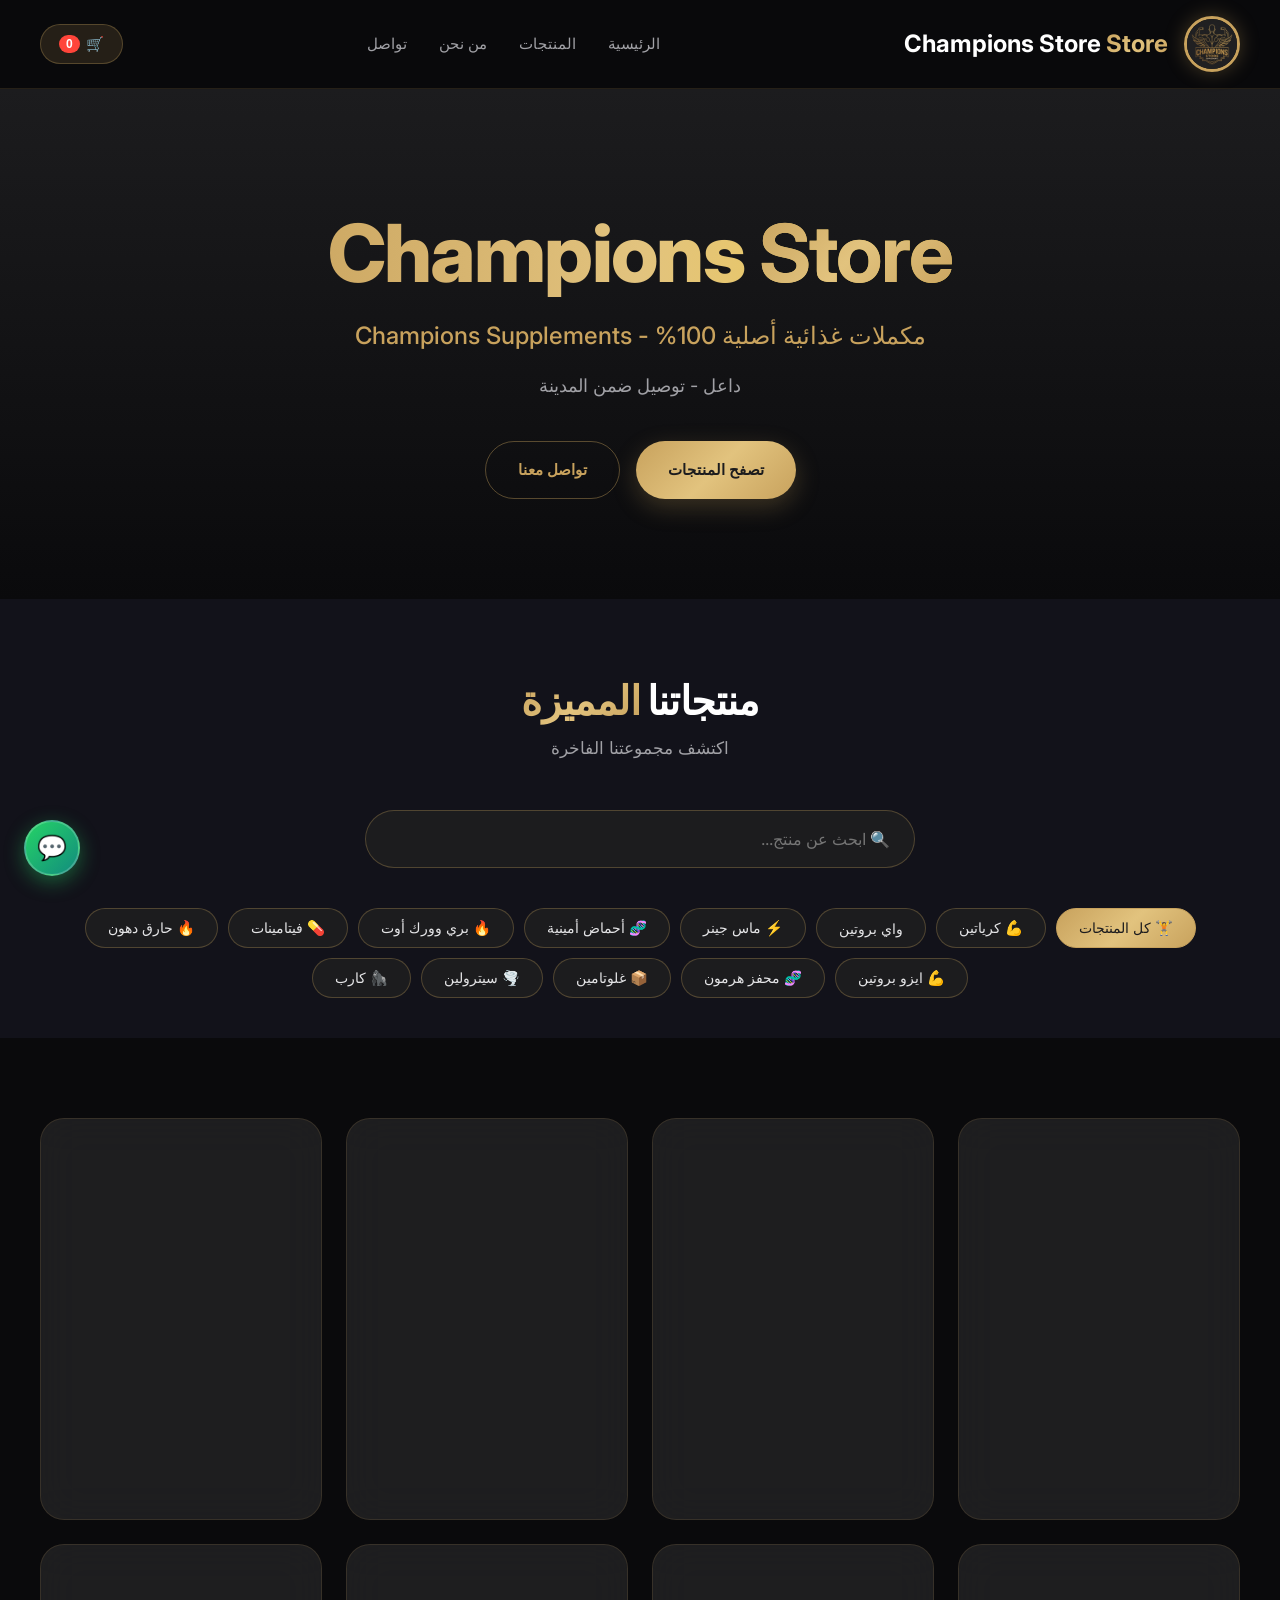
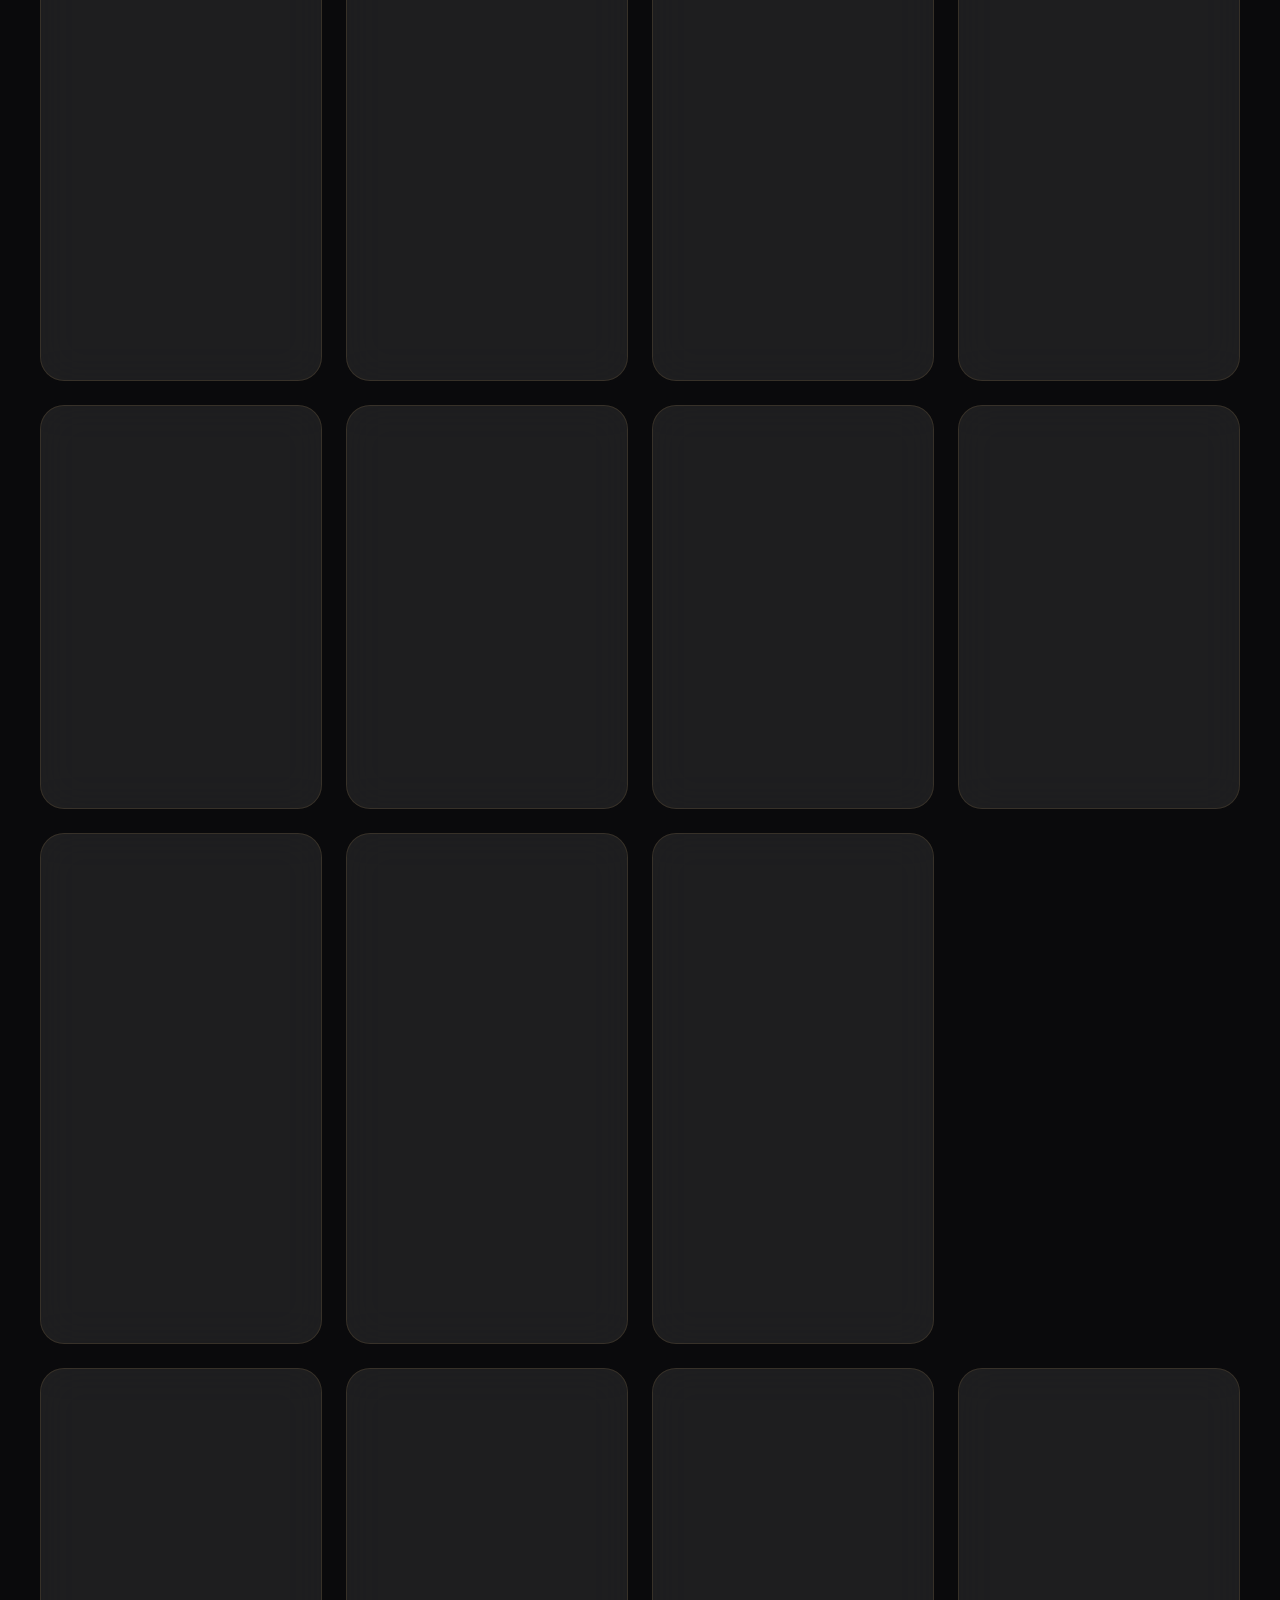
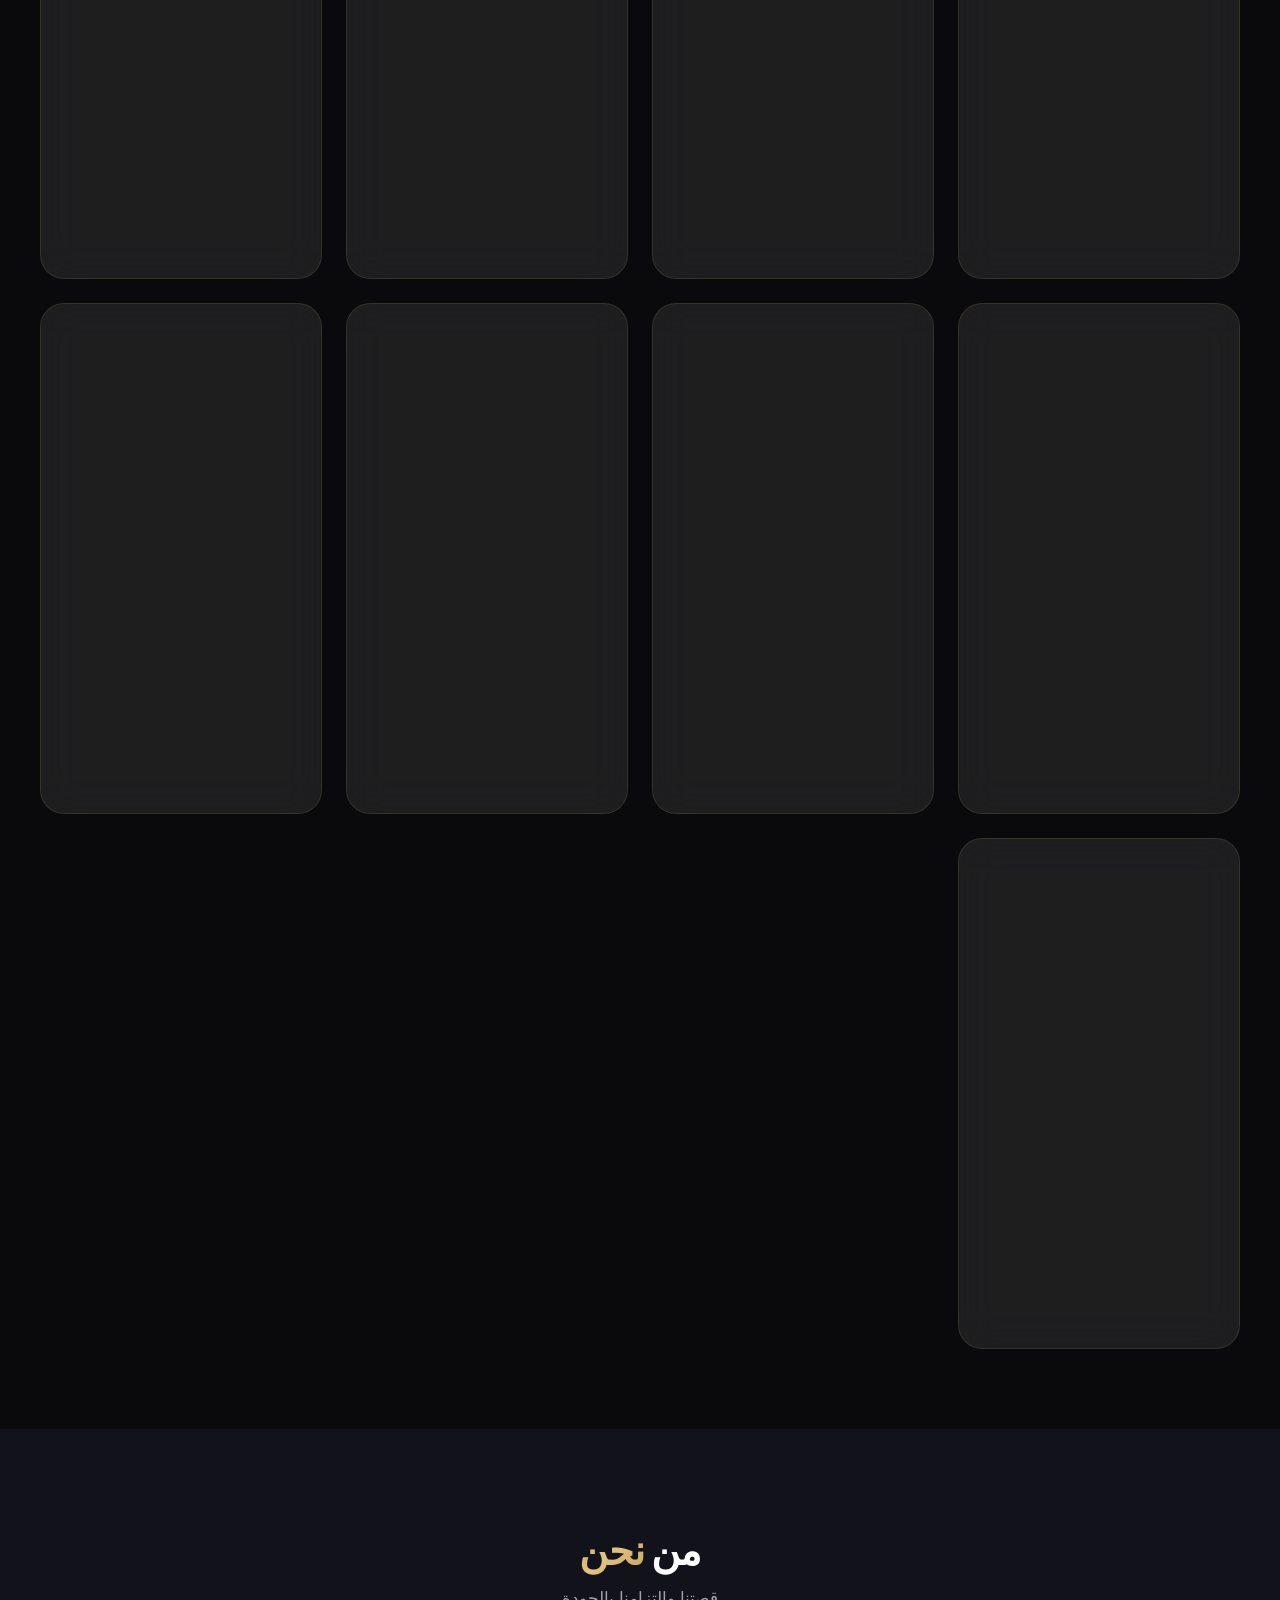
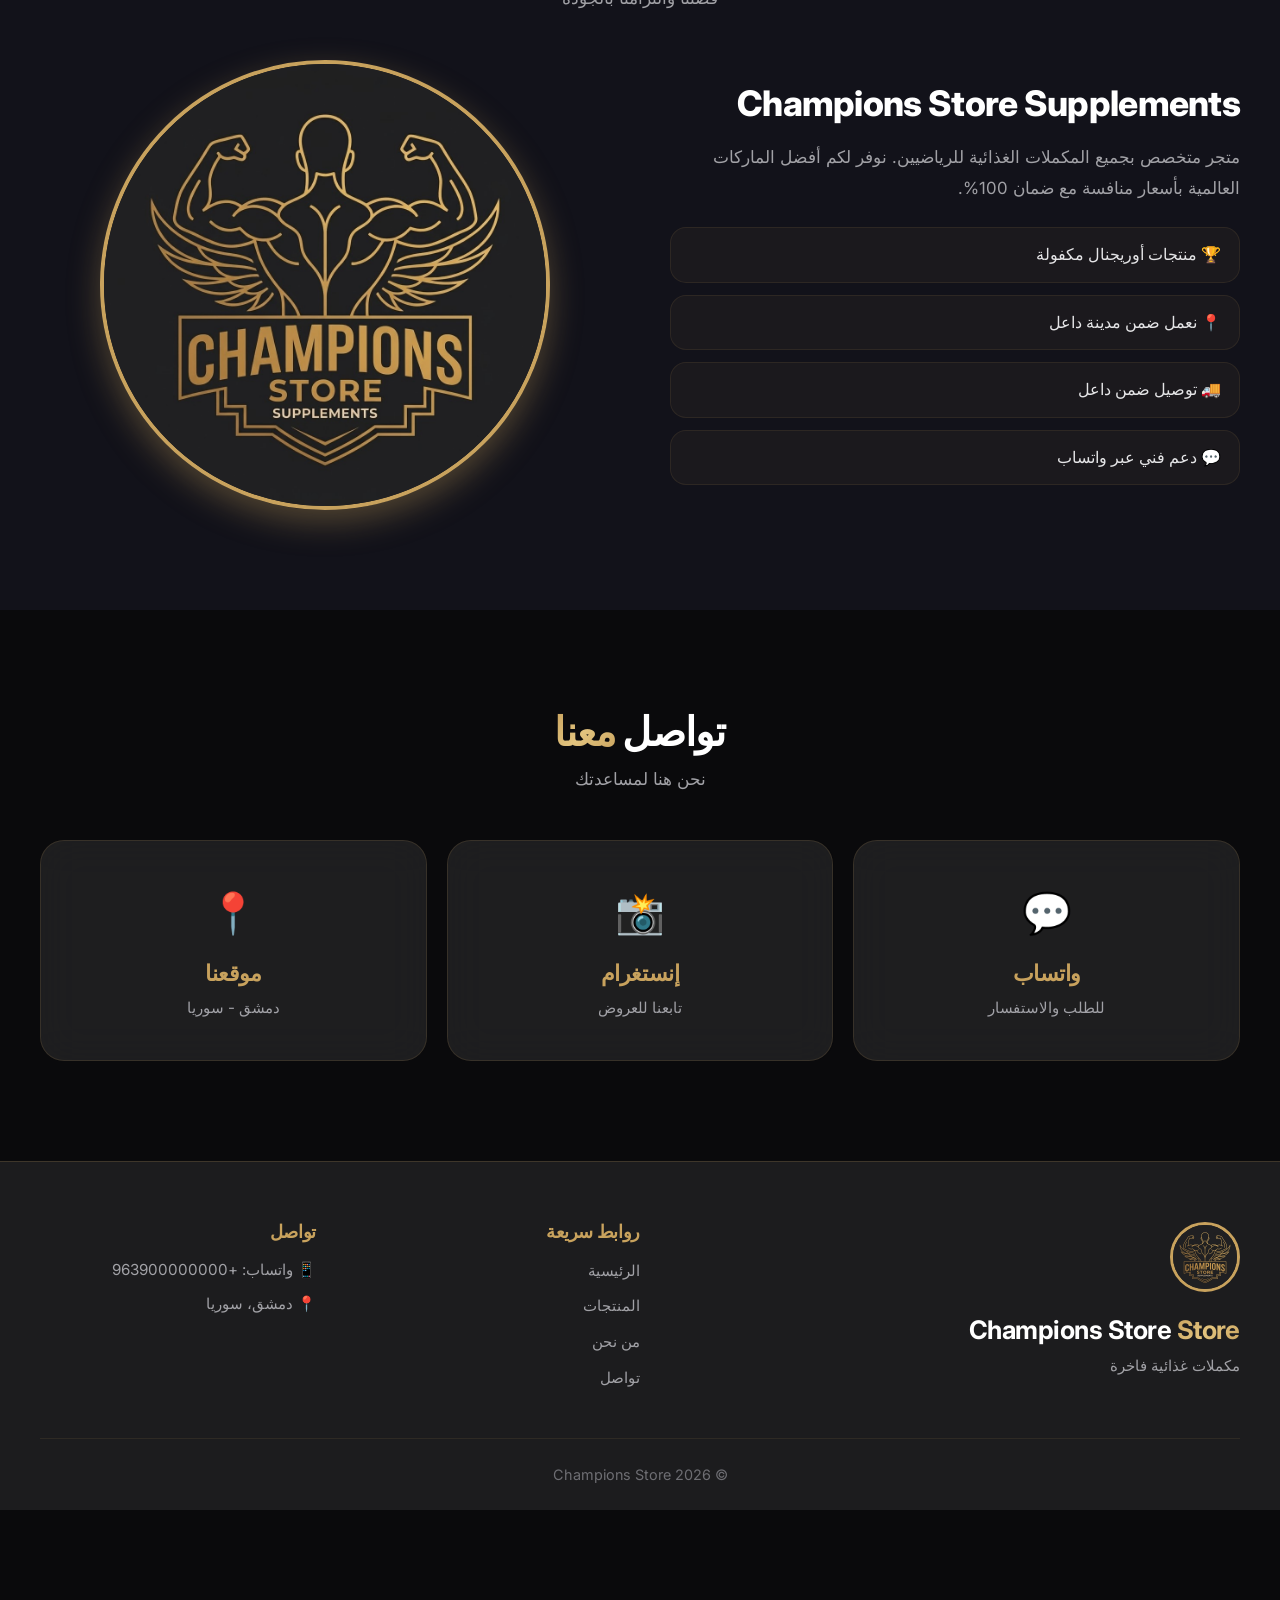
==== commit 25586d53: "Add Arabic comments and WhatsApp button to index.html" ====
--- a/index.html
+++ b/index.html
@@ -14,6 +14,7 @@
 </head>
 <body>
 
+    <!-- شريط التنقل -->
     <nav class="navbar" id="navbar">
         <div class="container nav-container">
             <div class="logo-area">
@@ -36,6 +37,7 @@
         </div>
     </nav>
 
+    <!-- القسم الرئيسي -->
     <section class="hero" id="home">
         <div class="container hero-content">
             <h1 class="hero-title">Champions <span class="gold">Store</span></h1>
@@ -48,6 +50,7 @@
         </div>
     </section>
 
+    <!-- قسم الفلاتر -->
     <section class="filters-section" id="products">
         <div class="container">
             <div class="section-header">
@@ -61,6 +64,7 @@
         </div>
     </section>
 
+    <!-- شبكة المنتجات -->
     <section class="products-section">
         <div class="container">
             <div class="product-grid" id="productGrid"></div>
@@ -70,6 +74,7 @@
         </div>
     </section>
 
+    <!-- من نحن -->
     <section class="about-section" id="about">
         <div class="container">
             <div class="section-header">
@@ -94,6 +99,7 @@
         </div>
     </section>
 
+    <!-- تواصل معنا -->
     <section class="contact-section" id="contact">
         <div class="container">
             <div class="section-header">
@@ -120,6 +126,7 @@
         </div>
     </section>
 
+    <!-- الفوتر -->
     <footer class="footer">
         <div class="container">
             <div class="footer-content">
@@ -149,6 +156,7 @@
         </div>
     </footer>
 
+    <!-- مودال السلة -->
     <div class="modal" id="cartModal">
         <div class="modal-content">
             <div class="modal-header">
@@ -166,6 +174,7 @@
         </div>
     </div>
 
+    <!-- مودال تفاصيل المنتج -->
     <div class="modal" id="productModal">
         <div class="modal-content product-modal">
             <button class="close-btn" id="closeProduct">✕</button>
@@ -173,6 +182,7 @@
         </div>
     </div>
 
+    <!-- زر الواتساب العائم -->
     <a href="https://wa.me/963900000000" target="_blank" class="floating-whatsapp">💬</a>
 
     <script src="script.js"></script>
--- a/style.css
+++ b/style.css
@@ -20,7 +20,6 @@
     --gradient-gold: linear-gradient(135deg, #c8a25d 0%, #e2c37e 50%, #c8a25d 100%);
     --gradient-gold-shimmer: linear-gradient(90deg, #c8a25d 0%, #e2c37e 25%, #f4d03f 50%, #e2c37e 75%, #c8a25d 100%);
     --gradient-dark: linear-gradient(180deg, #1c1c1e 0%, #0a0a0c 100%);
-    --gradient-card: linear-gradient(145deg, rgba(44, 44, 46, 0.9) 0%, rgba(28, 28, 30, 0.95) 100%);
     --ease-out: cubic-bezier(0.16, 1, 0.3, 1);
     --ease-spring: cubic-bezier(0.34, 1.56, 0.64, 1);
     --transition-fast: 150ms var(--ease-out);
@@ -128,7 +127,7 @@
 
 .btn-full { width: 100%; }
 
-/* Navbar مع لوغو بارز */
+/* Navbar */
 .navbar {
     background: rgba(10, 10, 12, 0.95);
     -webkit-backdrop-filter: blur(10px);
@@ -185,8 +184,6 @@
 .nav-logo:hover {
     -webkit-transform: scale(1.08);
     transform: scale(1.08);
-    -webkit-box-shadow: 0 0 30px var(--gold-glow);
-    box-shadow: 0 0 30px var(--gold-glow);
 }
 
 .brand-name {
@@ -225,13 +222,8 @@
     transition: width var(--transition-base);
 }
 
-.nav-links a:hover {
-    color: var(--gold);
-}
-
-.nav-links a:hover::after {
-    width: 100%;
-}
+.nav-links a:hover { color: var(--gold); }
+.nav-links a:hover::after { width: 100%; }
 
 .nav-actions {
     display: -webkit-box;
@@ -261,7 +253,6 @@
     font-size: 0.9rem;
     -webkit-transition: all var(--transition-base);
     transition: all var(--transition-base);
-    position: relative;
 }
 
 .cart-btn:hover {
@@ -275,11 +266,8 @@
     padding: 2px 7px;
     font-size: 0.75rem;
     font-weight: 700;
-    min-width: 20px;
-    text-align: center;
-}
-
-/* Animation عند إضافة منتج */
+}
+
 @-webkit-keyframes cartPulse {
     0% { -webkit-transform: scale(1); transform: scale(1); }
     50% { -webkit-transform: scale(1.2); transform: scale(1.2); }
@@ -303,7 +291,6 @@
     color: var(--gold);
     font-size: 1.5rem;
     cursor: pointer;
-    padding: 8px;
 }
 
 /* Hero */
@@ -336,12 +323,8 @@
     animation: shimmer 4s linear infinite;
 }
 
-@-webkit-keyframes shimmer {
-    to { background-position: 200% center; }
-}
-@keyframes shimmer {
-    to { background-position: 200% center; }
-}
+@-webkit-keyframes shimmer { to { background-position: 200% center; } }
+@keyframes shimmer { to { background-position: 200% center; } }
 
 .hero-subtitle {
     font-size: clamp(1.1rem, 2.5vw, 1.5rem);
@@ -454,7 +437,7 @@
     border-color: var(--gold);
 }
 
-/* Products - السعر بجانب الاسم */
+/* ===== Products - تصميم شفاف محسّن ===== */
 .products-section {
     padding: 80px 0;
 }
@@ -468,21 +451,38 @@
 }
 
 .product-card {
-    background: var(--gradient-card);
+    background: rgba(44, 44, 46, 0.6);
+    -webkit-backdrop-filter: blur(20px);
+    backdrop-filter: blur(20px);
     border-radius: var(--radius-lg);
     overflow: hidden;
     -webkit-transition: all var(--transition-slow);
     transition: all var(--transition-slow);
-    border: 1px solid rgba(200, 162, 93, 0.1);
+    border: 1px solid rgba(200, 162, 93, 0.15);
     position: relative;
+    contain: layout style paint;
+    content-visibility: auto;
+    contain-intrinsic-size: 450px;
+}
+
+.product-card::before {
+    content: '';
+    position: absolute;
+    top: 0;
+    left: 0;
+    right: 0;
+    bottom: 0;
+    background: linear-gradient(135deg, rgba(200, 162, 93, 0.05) 0%, transparent 50%);
+    pointer-events: none;
+    z-index: 0;
 }
 
 .product-card:hover {
-    -webkit-transform: translateY(-6px);
-    transform: translateY(-6px);
-    border-color: rgba(200, 162, 93, 0.3);
-    -webkit-box-shadow: var(--shadow-gold-lg);
-    box-shadow: var(--shadow-gold-lg);
+    -webkit-transform: translateY(-8px);
+    transform: translateY(-8px);
+    border-color: rgba(200, 162, 93, 0.4);
+    -webkit-box-shadow: 0 20px 40px rgba(200, 162, 93, 0.2);
+    box-shadow: 0 20px 40px rgba(200, 162, 93, 0.2);
 }
 
 .product-badge {
@@ -491,9 +491,9 @@
     right: 12px;
     background: var(--gradient-gold);
     color: var(--primary);
-    padding: 6px 14px;
+    padding: 5px 12px;
     border-radius: var(--radius-full);
-    font-size: 0.75rem;
+    font-size: 0.7rem;
     font-weight: 700;
     z-index: 10;
     -webkit-box-shadow: 0 2px 8px rgba(0,0,0,0.3);
@@ -505,11 +505,22 @@
     color: white;
 }
 
+/* ===== إصلاح انزياح الصورة ===== */
 .product-image-wrapper {
     position: relative;
     overflow: hidden;
-    aspect-ratio: 4/5;
-    background: rgba(0, 0, 0, 0.3);
+    aspect-ratio: 3/4;
+    background: rgba(0, 0, 0, 0.2);
+    width: 100%;
+    display: -webkit-box;
+    display: -ms-flexbox;
+    display: flex;
+    -webkit-box-pack: center;
+    -ms-flex-pack: center;
+    justify-content: center;
+    -webkit-box-align: center;
+    -ms-flex-align: center;
+    align-items: center;
 }
 
 .product-image {
@@ -517,29 +528,33 @@
     height: 100%;
     -o-object-fit: cover;
     object-fit: cover;
+    object-position: center center;
+    display: block;
     -webkit-transition: transform 0.4s ease;
     transition: transform 0.4s ease;
 }
 
 .product-card:hover .product-image {
-    -webkit-transform: scale(1.06);
-    transform: scale(1.06);
+    -webkit-transform: scale(1.05);
+    transform: scale(1.05);
 }
 
 .product-info {
-    padding: 20px;
+    padding: 16px;
+    position: relative;
+    z-index: 1;
 }
 
 .product-category {
     color: var(--gold);
-    font-size: 0.75rem;
+    font-size: 0.7rem;
     font-weight: 600;
     text-transform: uppercase;
     letter-spacing: 0.1em;
     margin-bottom: 6px;
-}
-
-/* السعر بجانب الاسم */
+    opacity: 0.8;
+}
+
 .product-name-price {
     display: -webkit-box;
     display: -ms-flexbox;
@@ -550,20 +565,21 @@
     -webkit-box-align: baseline;
     -ms-flex-align: baseline;
     align-items: baseline;
-    gap: 12px;
-    margin-bottom: 16px;
+    gap: 10px;
+    margin-bottom: 12px;
 }
 
 .product-name {
-    font-size: 1.15rem;
+    font-size: 1rem;
     color: var(--white);
-    font-weight: 700;
+    font-weight: 600;
     cursor: pointer;
     -webkit-transition: color var(--transition-fast);
     transition: color var(--transition-fast);
     -webkit-box-flex: 1;
     -ms-flex: 1;
     flex: 1;
+    line-height: 1.3;
 }
 
 .product-name:hover { color: var(--gold); }
@@ -575,13 +591,13 @@
     -webkit-box-align: baseline;
     -ms-flex-align: baseline;
     align-items: baseline;
-    gap: 8px;
+    gap: 6px;
     -ms-flex-negative: 0;
     flex-shrink: 0;
 }
 
 .current-price {
-    font-size: 1.4rem;
+    font-size: 1.2rem;
     font-weight: 800;
     background: var(--gradient-gold);
     -webkit-background-clip: text;
@@ -593,7 +609,7 @@
 .old-price {
     text-decoration: line-through;
     color: var(--text-tertiary);
-    font-size: 0.85rem;
+    font-size: 0.8rem;
     white-space: nowrap;
 }
 
@@ -601,7 +617,7 @@
     display: -webkit-box;
     display: -ms-flexbox;
     display: flex;
-    gap: 10px;
+    gap: 8px;
 }
 
 .add-to-cart-btn,
@@ -609,43 +625,57 @@
     -webkit-box-flex: 1;
     -ms-flex: 1;
     flex: 1;
-    padding: 12px;
+    padding: 10px 12px;
     border: none;
-    border-radius: var(--radius-md);
+    border-radius: var(--radius-sm);
     cursor: pointer;
     font-weight: 600;
     -webkit-transition: all var(--transition-base);
     transition: all var(--transition-base);
     font-family: inherit;
-    font-size: 0.9rem;
+    font-size: 0.8rem;
+    display: -webkit-box;
+    display: -ms-flexbox;
+    display: flex;
+    -webkit-box-align: center;
+    -ms-flex-align: center;
+    align-items: center;
+    -webkit-box-pack: center;
+    -ms-flex-pack: center;
+    justify-content: center;
+    gap: 4px;
 }
 
 .add-to-cart-btn {
-    background: var(--gradient-gold);
+    background: rgba(200, 162, 93, 0.2);
+    color: var(--gold);
+    border: 1px solid rgba(200, 162, 93, 0.3);
+    -webkit-backdrop-filter: blur(10px);
+    backdrop-filter: blur(10px);
+}
+
+.add-to-cart-btn:hover {
+    background: var(--gold);
     color: var(--primary);
-}
-
-.add-to-cart-btn:hover {
-    -webkit-transform: translateY(-2px);
-    transform: translateY(-2px);
-    -webkit-box-shadow: var(--shadow-gold);
-    box-shadow: var(--shadow-gold);
+    border-color: var(--gold);
 }
 
 .add-to-cart-btn.added {
     background: var(--success);
     color: white;
+    border-color: var(--success);
 }
 
 .view-btn {
-    background: rgba(200, 162, 93, 0.1);
+    background: rgba(255, 255, 255, 0.05);
+    color: var(--text-secondary);
+    border: 1px solid rgba(255, 255, 255, 0.1);
+}
+
+.view-btn:hover {
+    background: rgba(200, 162, 93, 0.15);
     color: var(--gold);
-    border: 1px solid var(--gold);
-}
-
-.view-btn:hover {
-    background: var(--gold);
-    color: var(--primary);
+    border-color: rgba(200, 162, 93, 0.3);
 }
 
 .no-results {
@@ -708,10 +738,6 @@
     transform: translateX(-4px);
 }
 
-.about-image {
-    position: relative;
-}
-
 .about-image img {
     width: 100%;
     max-width: 450px;
@@ -738,7 +764,9 @@
 }
 
 .contact-card {
-    background: var(--gradient-card);
+    background: rgba(44, 44, 46, 0.6);
+    -webkit-backdrop-filter: blur(20px);
+    backdrop-filter: blur(20px);
     padding: 40px 24px;
     border-radius: var(--radius-lg);
     text-align: center;
@@ -746,13 +774,13 @@
     color: var(--text);
     -webkit-transition: all var(--transition-slow);
     transition: all var(--transition-slow);
-    border: 1px solid rgba(200, 162, 93, 0.1);
+    border: 1px solid rgba(200, 162, 93, 0.15);
 }
 
 .contact-card:hover {
     -webkit-transform: translateY(-6px);
     transform: translateY(-6px);
-    border-color: rgba(200, 162, 93, 0.3);
+    border-color: rgba(200, 162, 93, 0.4);
     -webkit-box-shadow: var(--shadow-gold-lg);
     box-shadow: var(--shadow-gold-lg);
 }
@@ -789,9 +817,7 @@
     margin-bottom: 48px;
 }
 
-.footer-brand {
-    text-align: right;
-}
+.footer-brand { text-align: right; }
 
 .footer-logo {
     width: 70px;
@@ -857,6 +883,8 @@
     position: fixed;
     inset: 0;
     background: rgba(0, 0, 0, 0.85);
+    -webkit-backdrop-filter: blur(10px);
+    backdrop-filter: blur(10px);
     z-index: 2000;
     -webkit-box-pack: center;
     -ms-flex-pack: center;
@@ -875,17 +903,13 @@
     animation: fadeIn 0.25s ease;
 }
 
-@-webkit-keyframes fadeIn {
-    from { opacity: 0; }
-    to { opacity: 1; }
-}
-@keyframes fadeIn {
-    from { opacity: 0; }
-    to { opacity: 1; }
-}
+@-webkit-keyframes fadeIn { from { opacity: 0; } to { opacity: 1; } }
+@keyframes fadeIn { from { opacity: 0; } to { opacity: 1; } }
 
 .modal-content {
-    background: var(--bg-elevated);
+    background: rgba(18, 18, 26, 0.95);
+    -webkit-backdrop-filter: blur(20px);
+    backdrop-filter: blur(20px);
     border-radius: var(--radius-lg);
     max-width: 550px;
     width: 100%;
@@ -1104,10 +1128,6 @@
     border-radius: var(--radius-full);
 }
 
-::-webkit-selection {
-    background: var(--gold);
-    color: var(--primary);
-}
 ::selection {
     background: var(--gold);
     color: var(--primary);
@@ -1157,25 +1177,41 @@
     .product-grid {
         -ms-grid-columns: (1fr)[2];
         grid-template-columns: repeat(2, 1fr);
-        gap: 12px;
-    }
-    
-    .product-info { padding: 12px; }
+        gap: 10px;
+    }
+    
+    .product-info { padding: 10px; }
+    
+    .product-image-wrapper {
+        aspect-ratio: 3/4;
+        min-height: 180px;
+        max-height: 220px;
+        width: 100%;
+        display: -webkit-box;
+        display: -ms-flexbox;
+        display: flex;
+        -webkit-box-pack: center;
+        -ms-flex-pack: center;
+        justify-content: center;
+        -webkit-box-align: center;
+        -ms-flex-align: center;
+        align-items: center;
+    }
     
     .product-name-price {
         -webkit-box-orient: vertical;
         -webkit-box-direction: normal;
         -ms-flex-direction: column;
         flex-direction: column;
-        gap: 6px;
+        gap: 4px;
         -webkit-box-align: start;
         -ms-flex-align: start;
         align-items: flex-start;
     }
     
-    .product-name { font-size: 0.95rem; }
-    .current-price { font-size: 1.2rem; }
-    .old-price { font-size: 0.8rem; }
+    .product-name { font-size: 0.85rem; }
+    .current-price { font-size: 1.1rem; }
+    .old-price { font-size: 0.75rem; }
     
     .product-actions {
         -webkit-box-orient: vertical;
@@ -1186,15 +1222,33 @@
     }
     
     .add-to-cart-btn, .view-btn {
-        padding: 10px;
-        font-size: 0.85rem;
+        padding: 8px 10px;
+        font-size: 0.75rem;
     }
     
     .product-badge {
         top: 8px;
         right: 8px;
-        padding: 4px 10px;
-        font-size: 0.7rem;
+        padding: 4px 8px;
+        font-size: 0.65rem;
+    }
+    
+    .product-card {
+        -webkit-transition: none;
+        transition: none;
+        -webkit-backdrop-filter: none;
+        backdrop-filter: none;
+        background: var(--secondary);
+    }
+    
+    .product-card:hover {
+        -webkit-transform: none;
+        transform: none;
+    }
+    
+    .product-card:hover .product-image {
+        -webkit-transform: none;
+        transform: none;
     }
     
     .about-content {
@@ -1211,6 +1265,12 @@
         gap: 16px;
     }
     
+    .contact-card {
+        -webkit-backdrop-filter: none;
+        backdrop-filter: none;
+        background: var(--secondary);
+    }
+    
     .footer-content {
         -ms-grid-columns: 1fr;
         grid-template-columns: 1fr;
@@ -1236,8 +1296,13 @@
 }
 
 @media (max-width: 380px) {
-    .product-name { font-size: 0.9rem; }
-    .current-price { font-size: 1.1rem; }
+    .product-image-wrapper {
+        min-height: 160px;
+        max-height: 200px;
+    }
+    
+    .product-name { font-size: 0.8rem; }
+    .current-price { font-size: 1rem; }
 }
 
 @media (prefers-reduced-motion: reduce) {
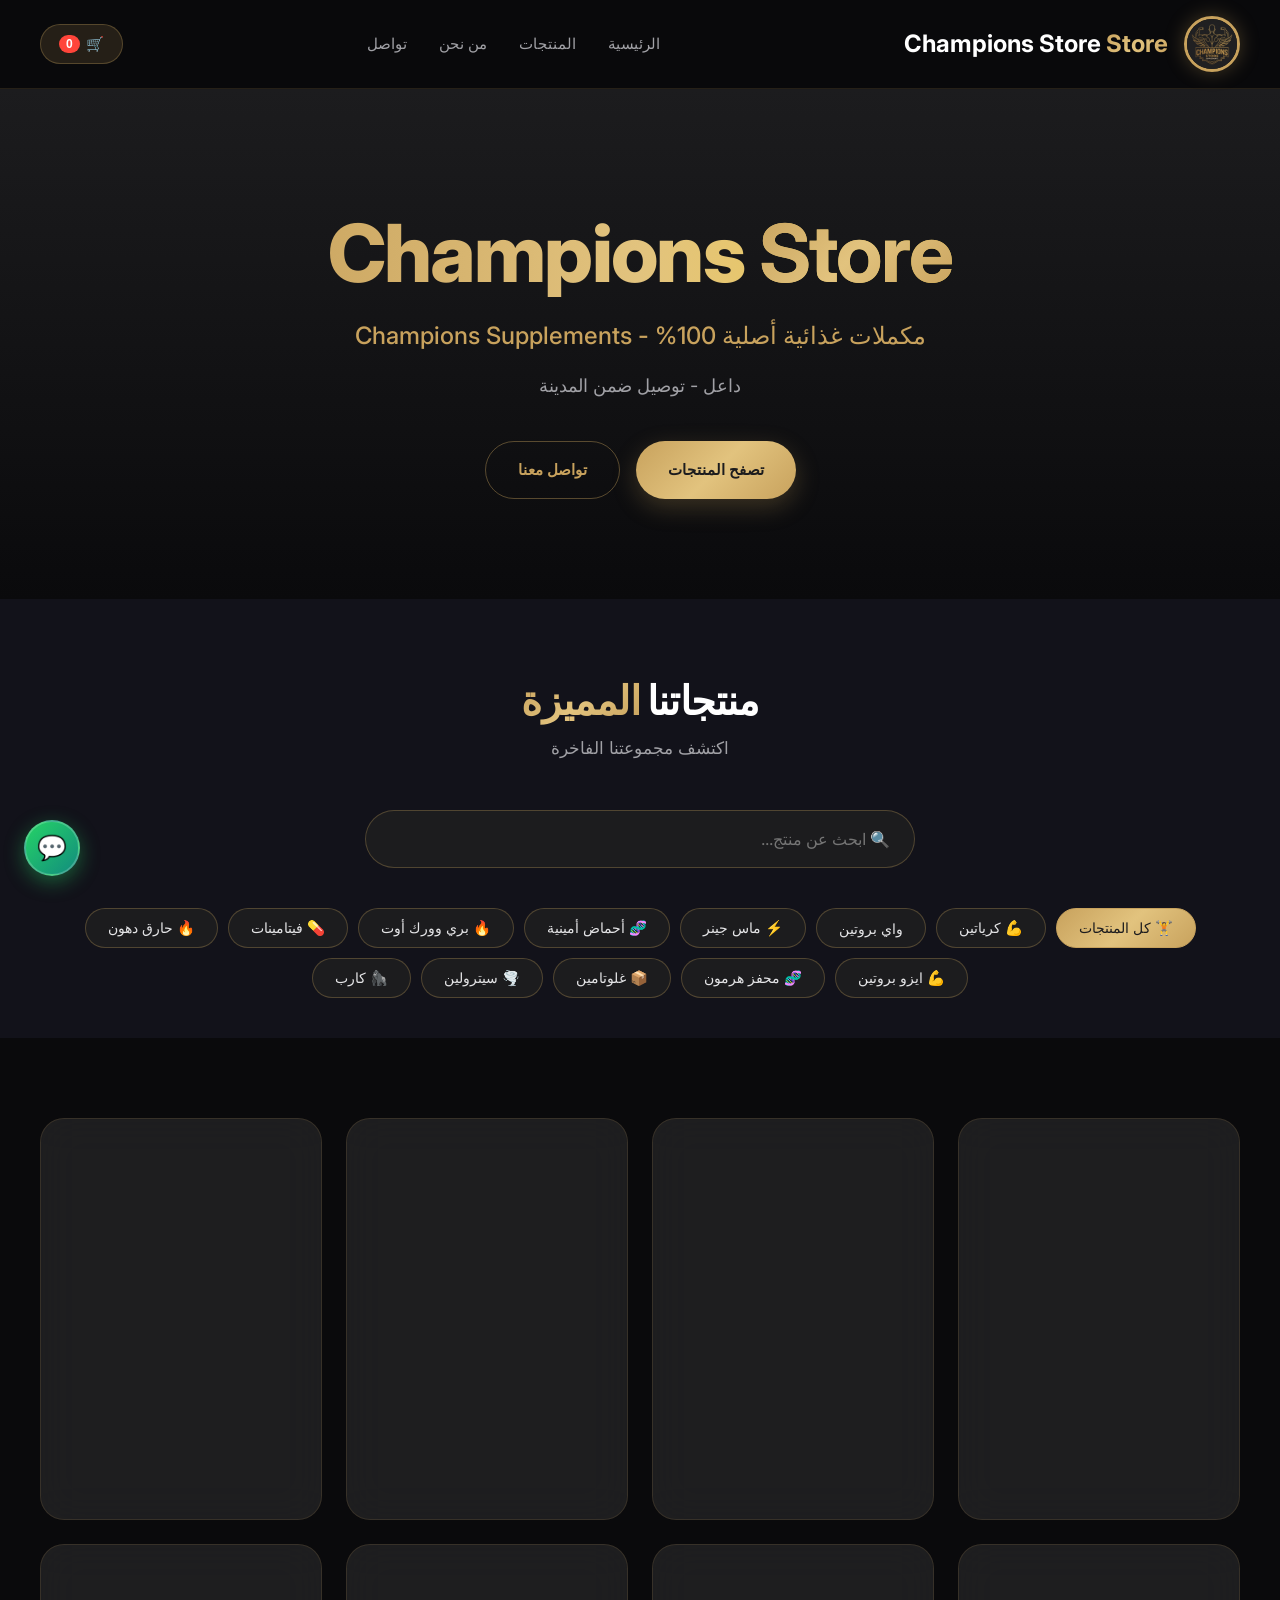
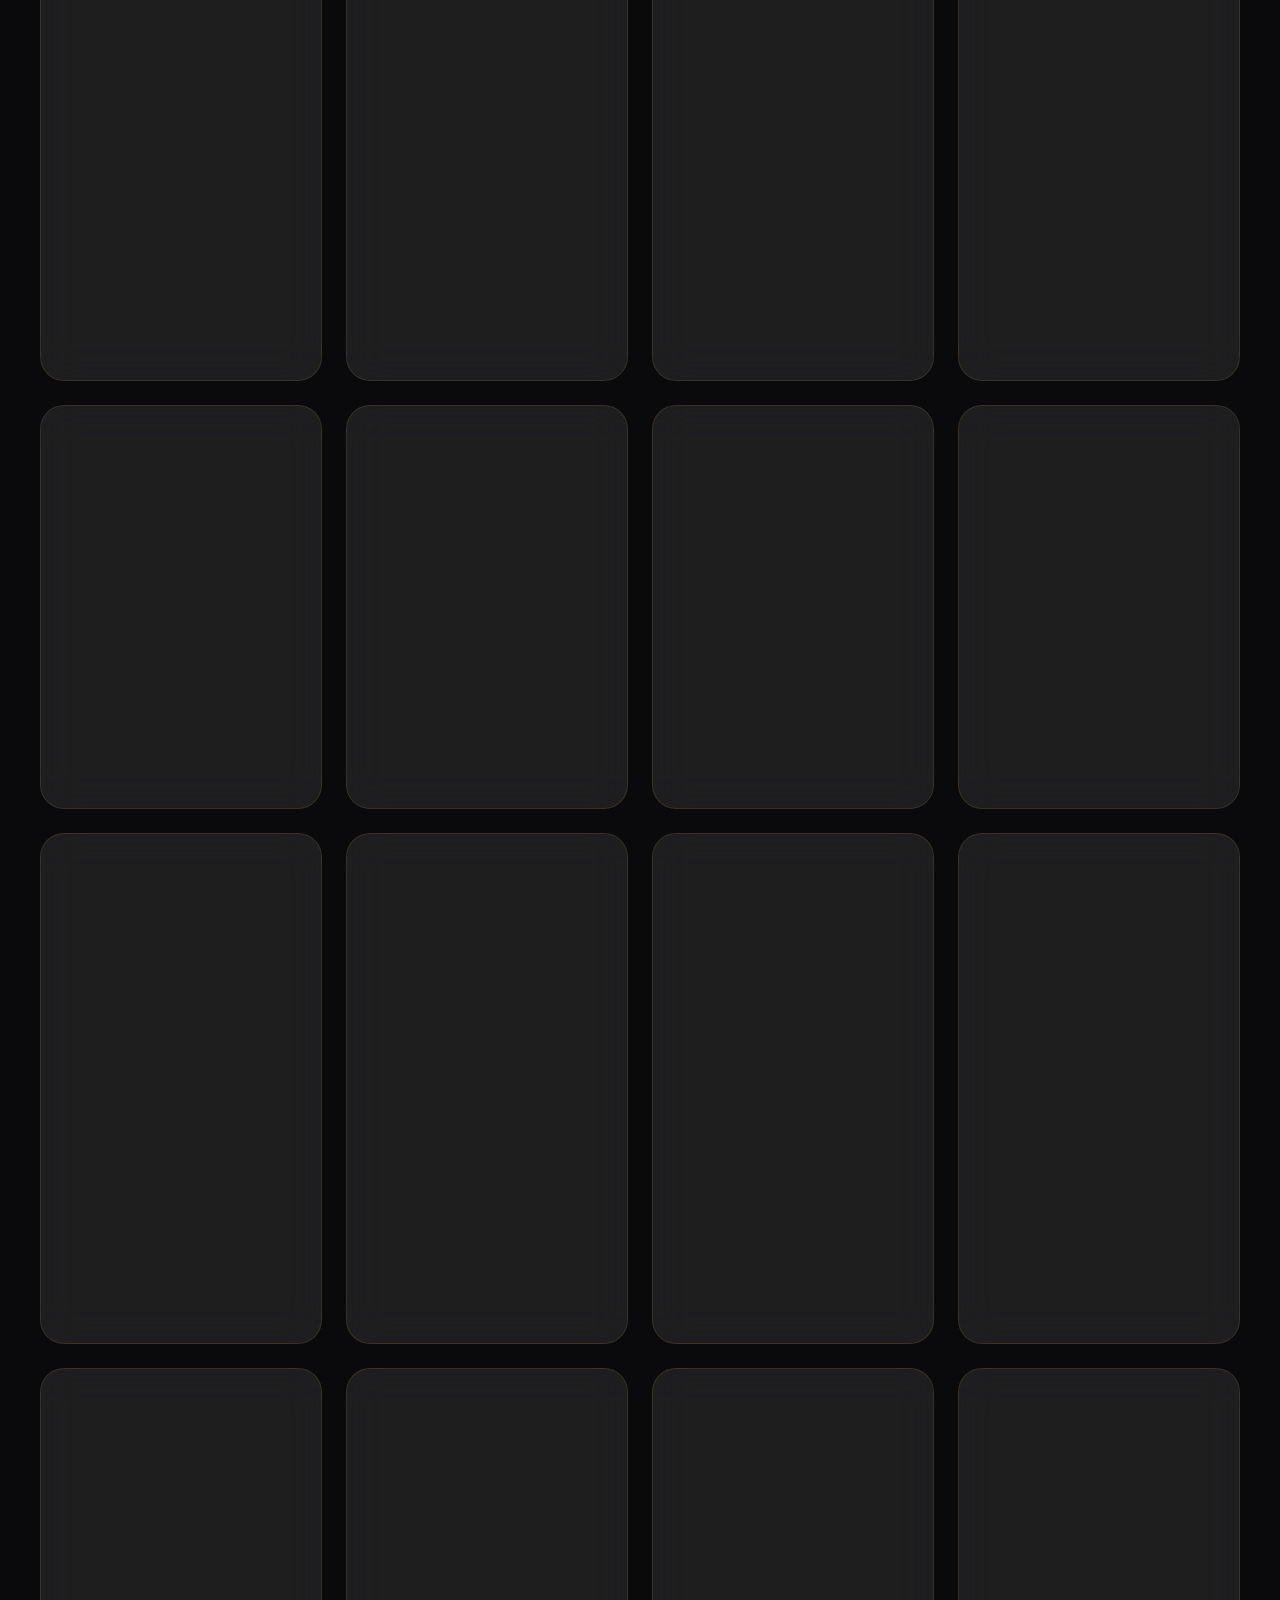
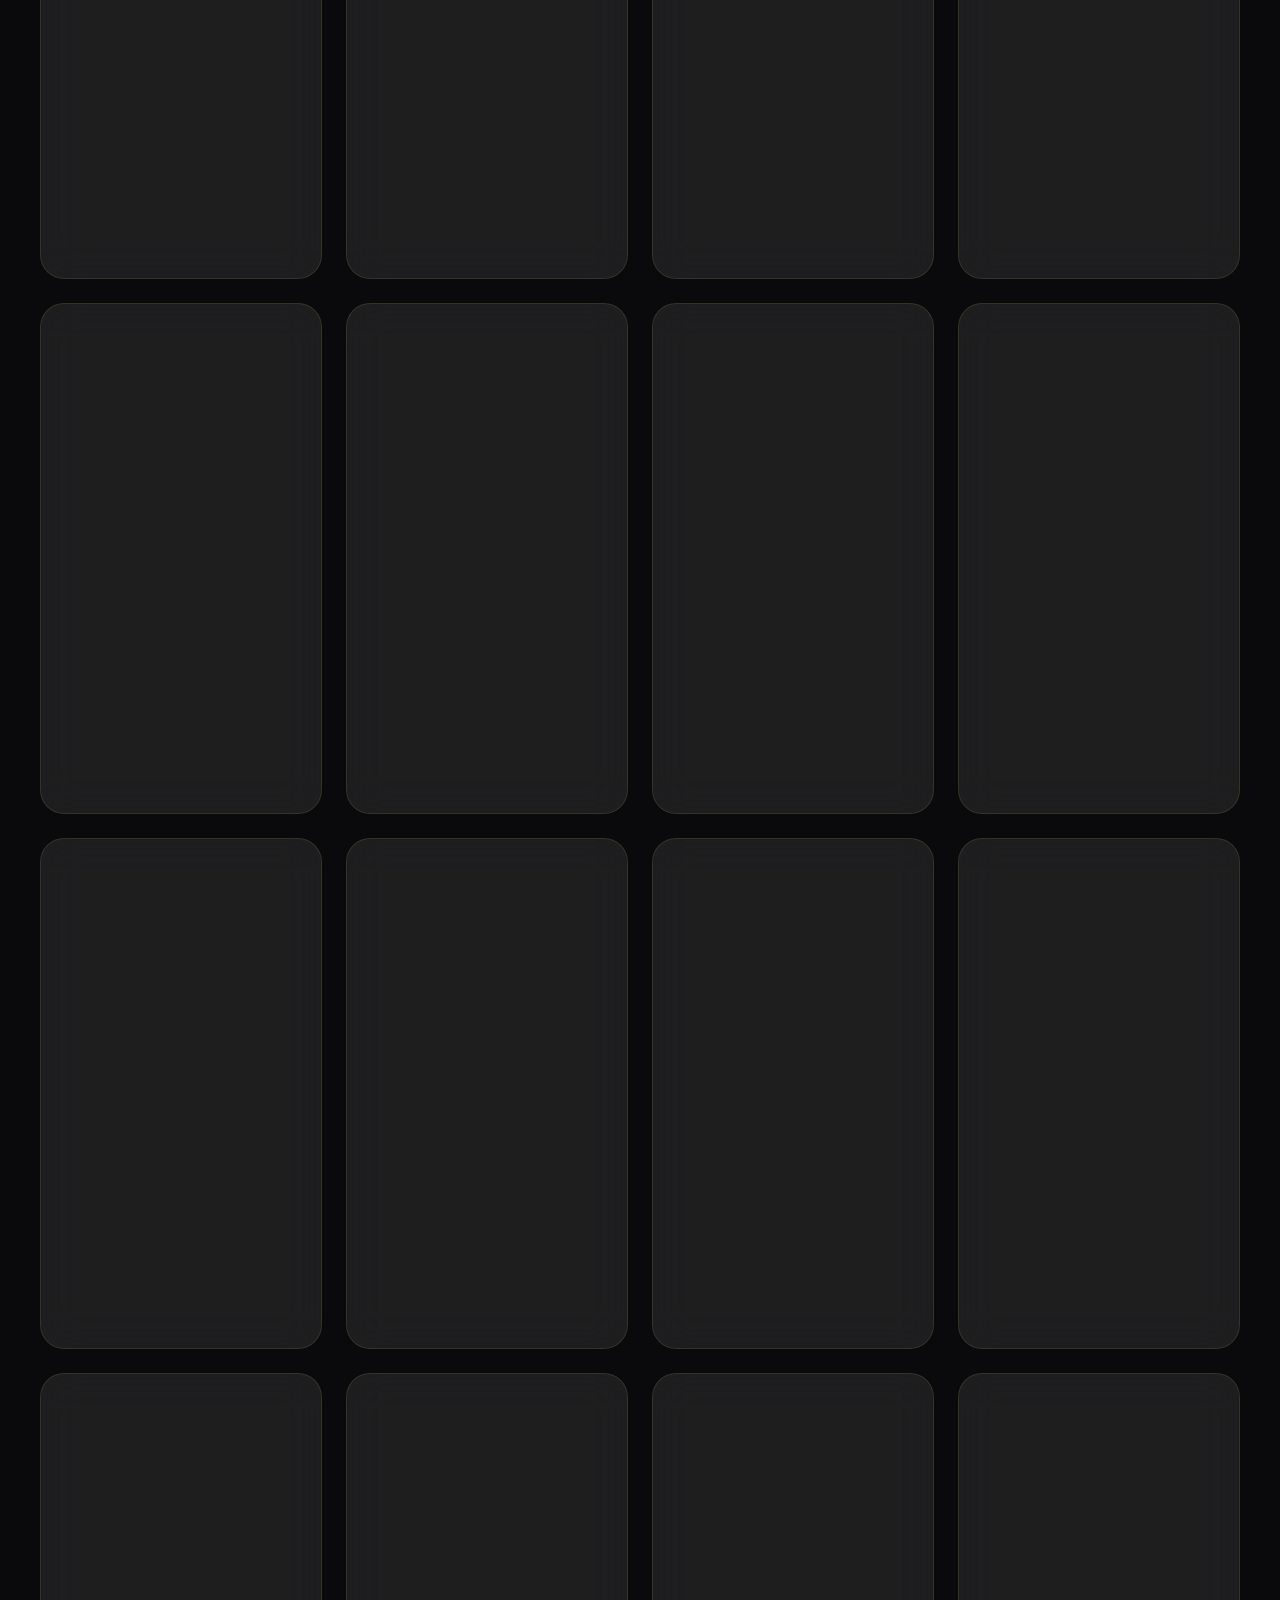
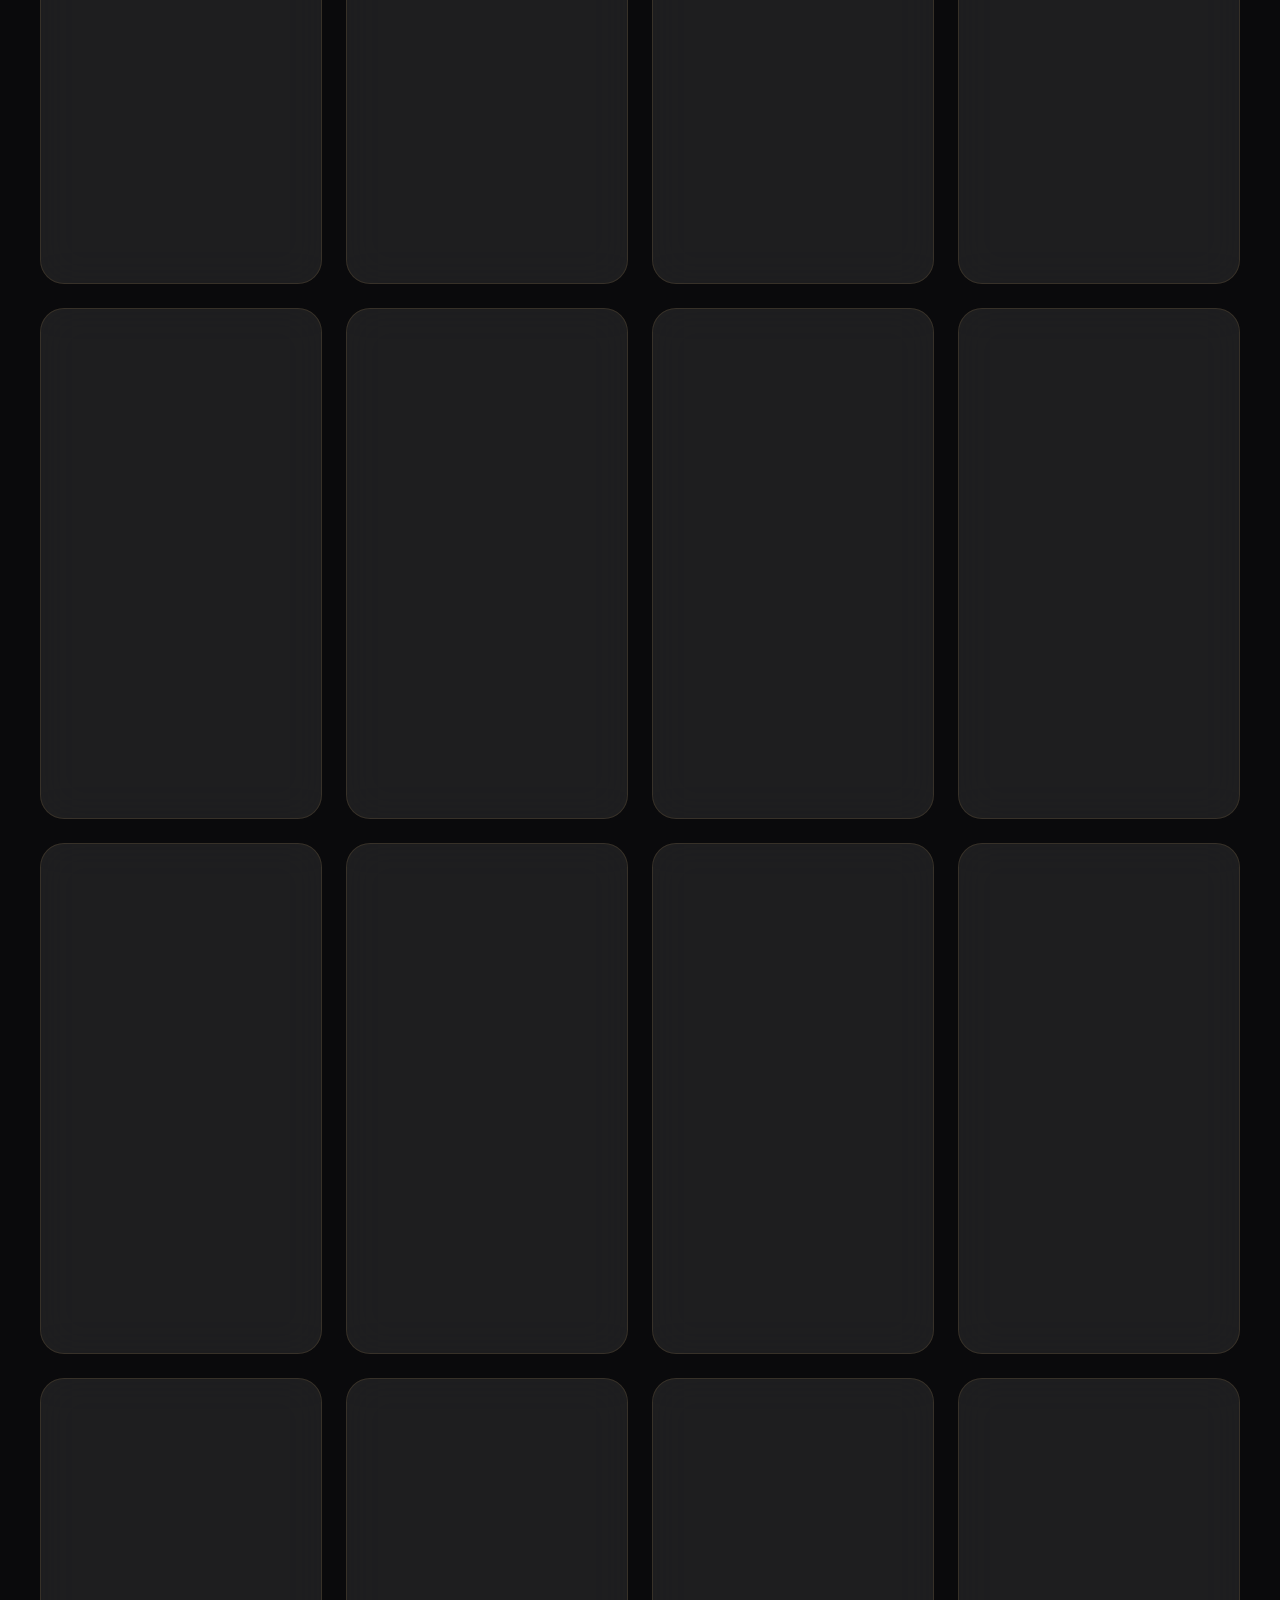
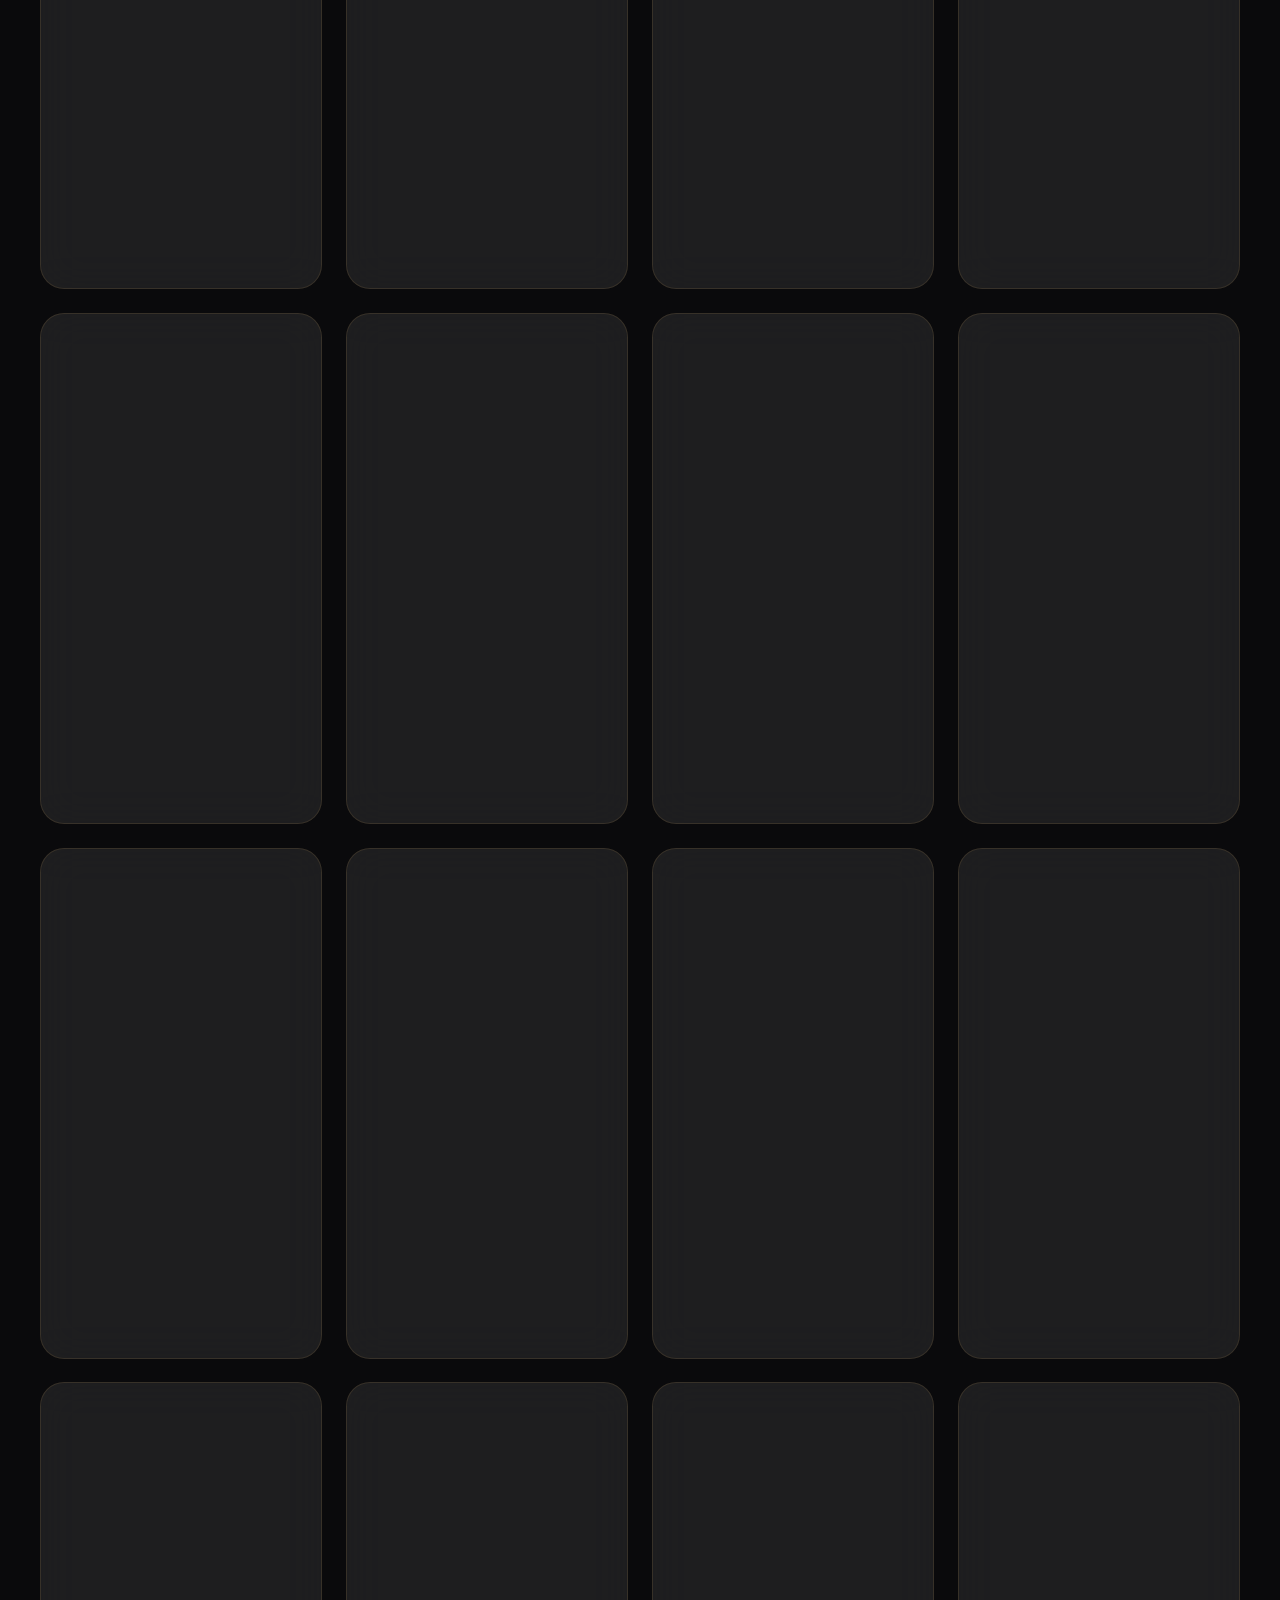
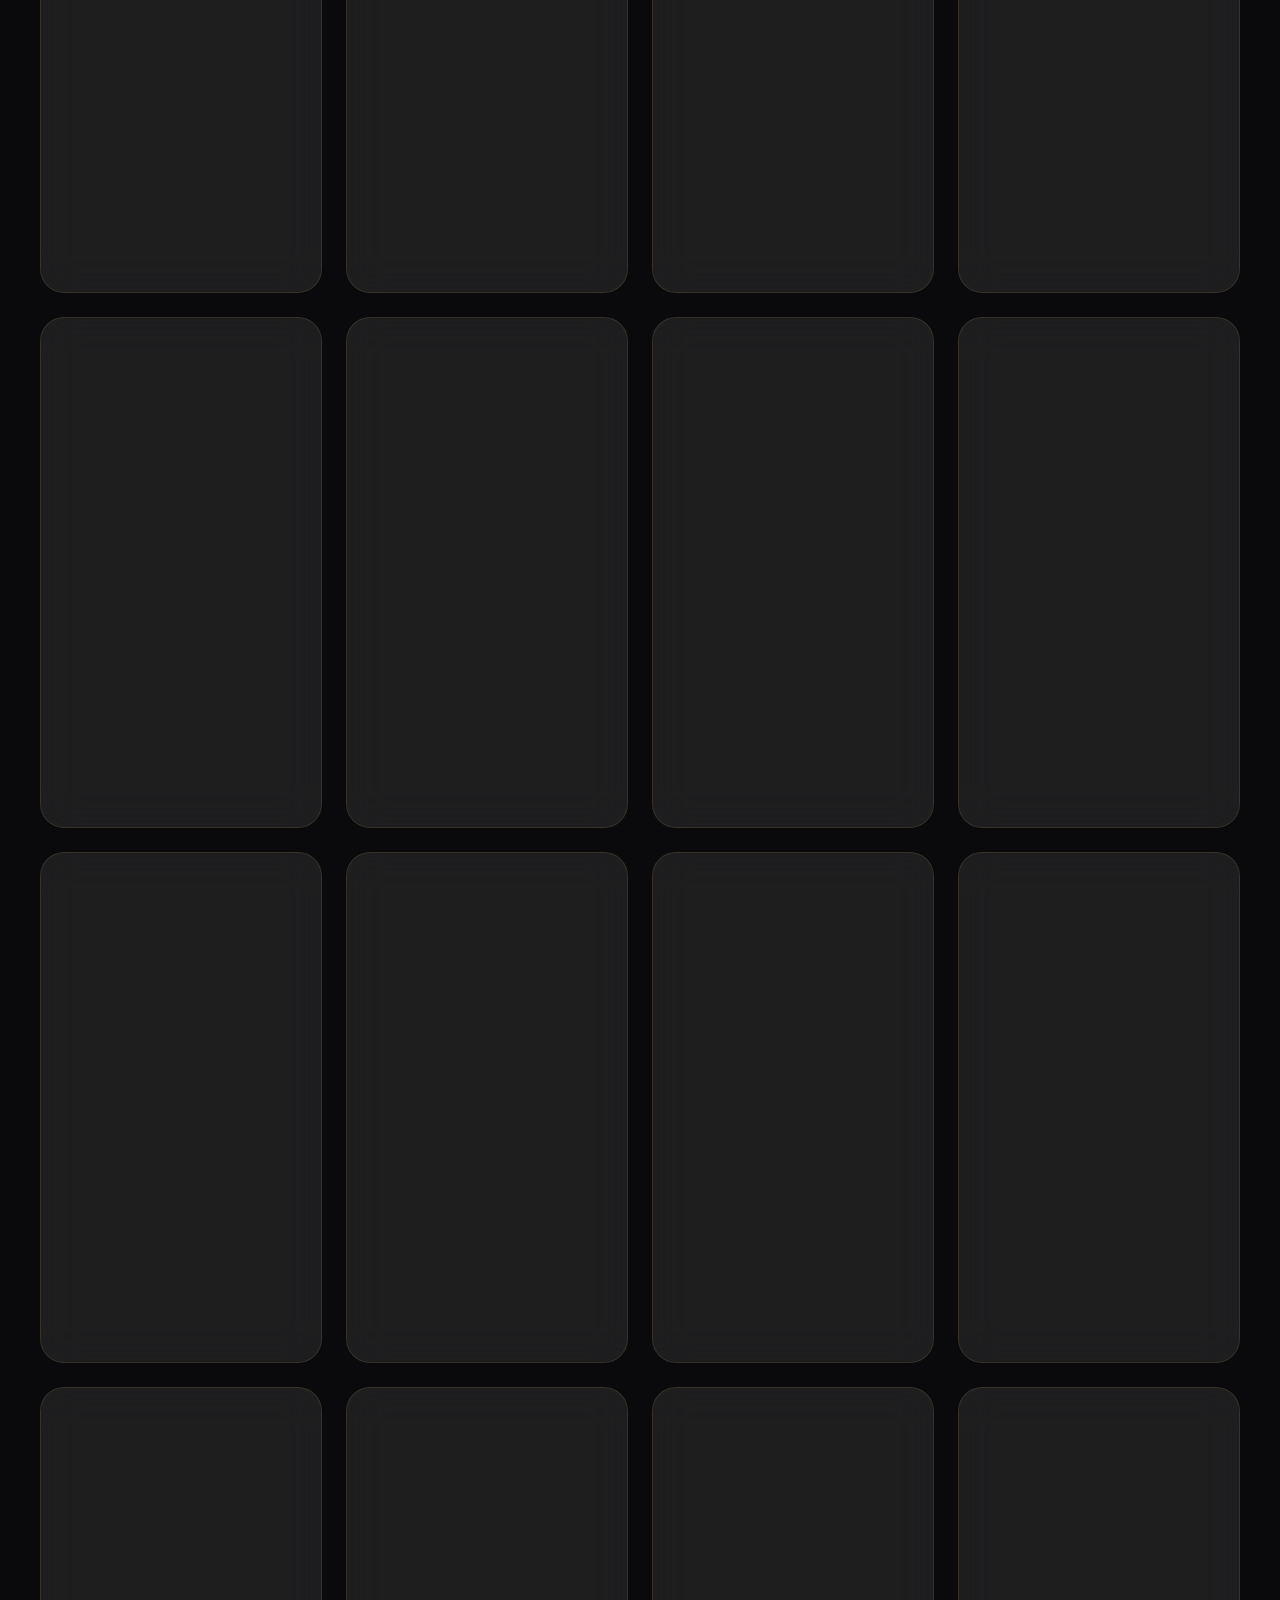
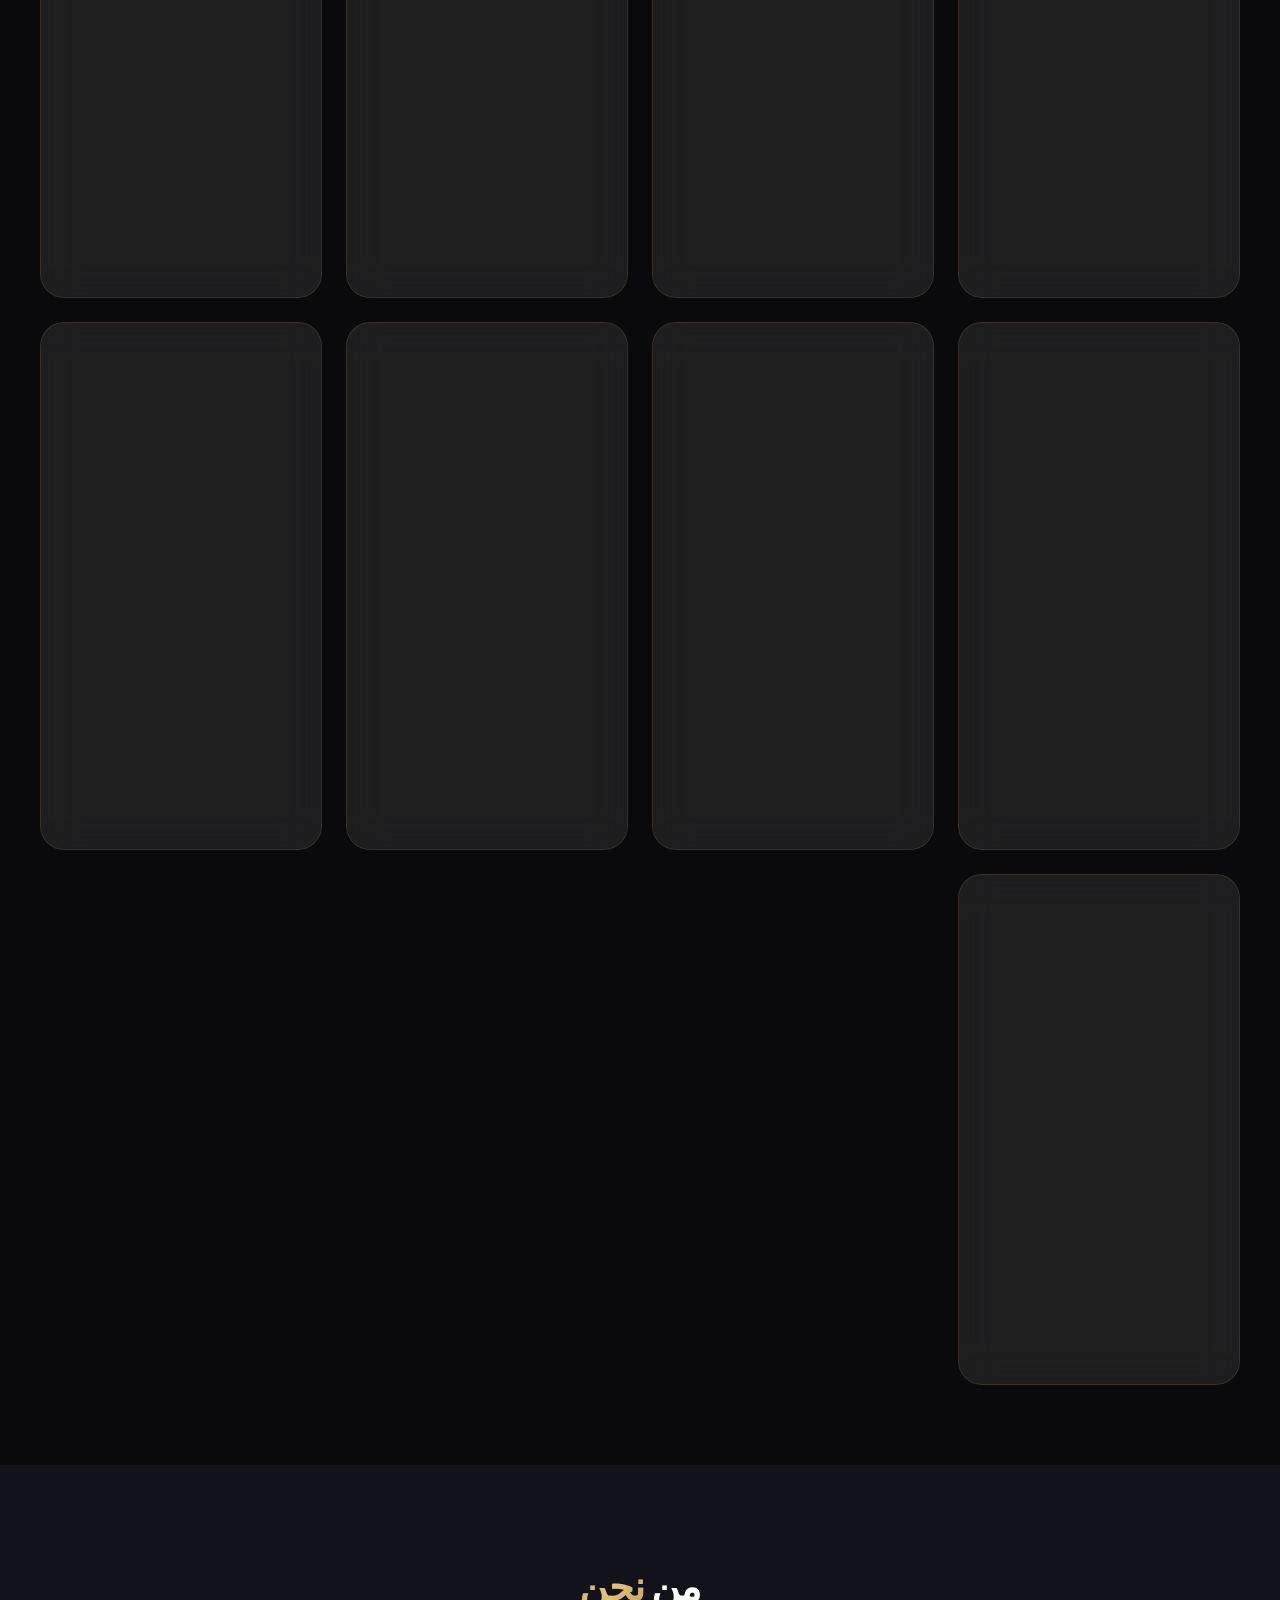
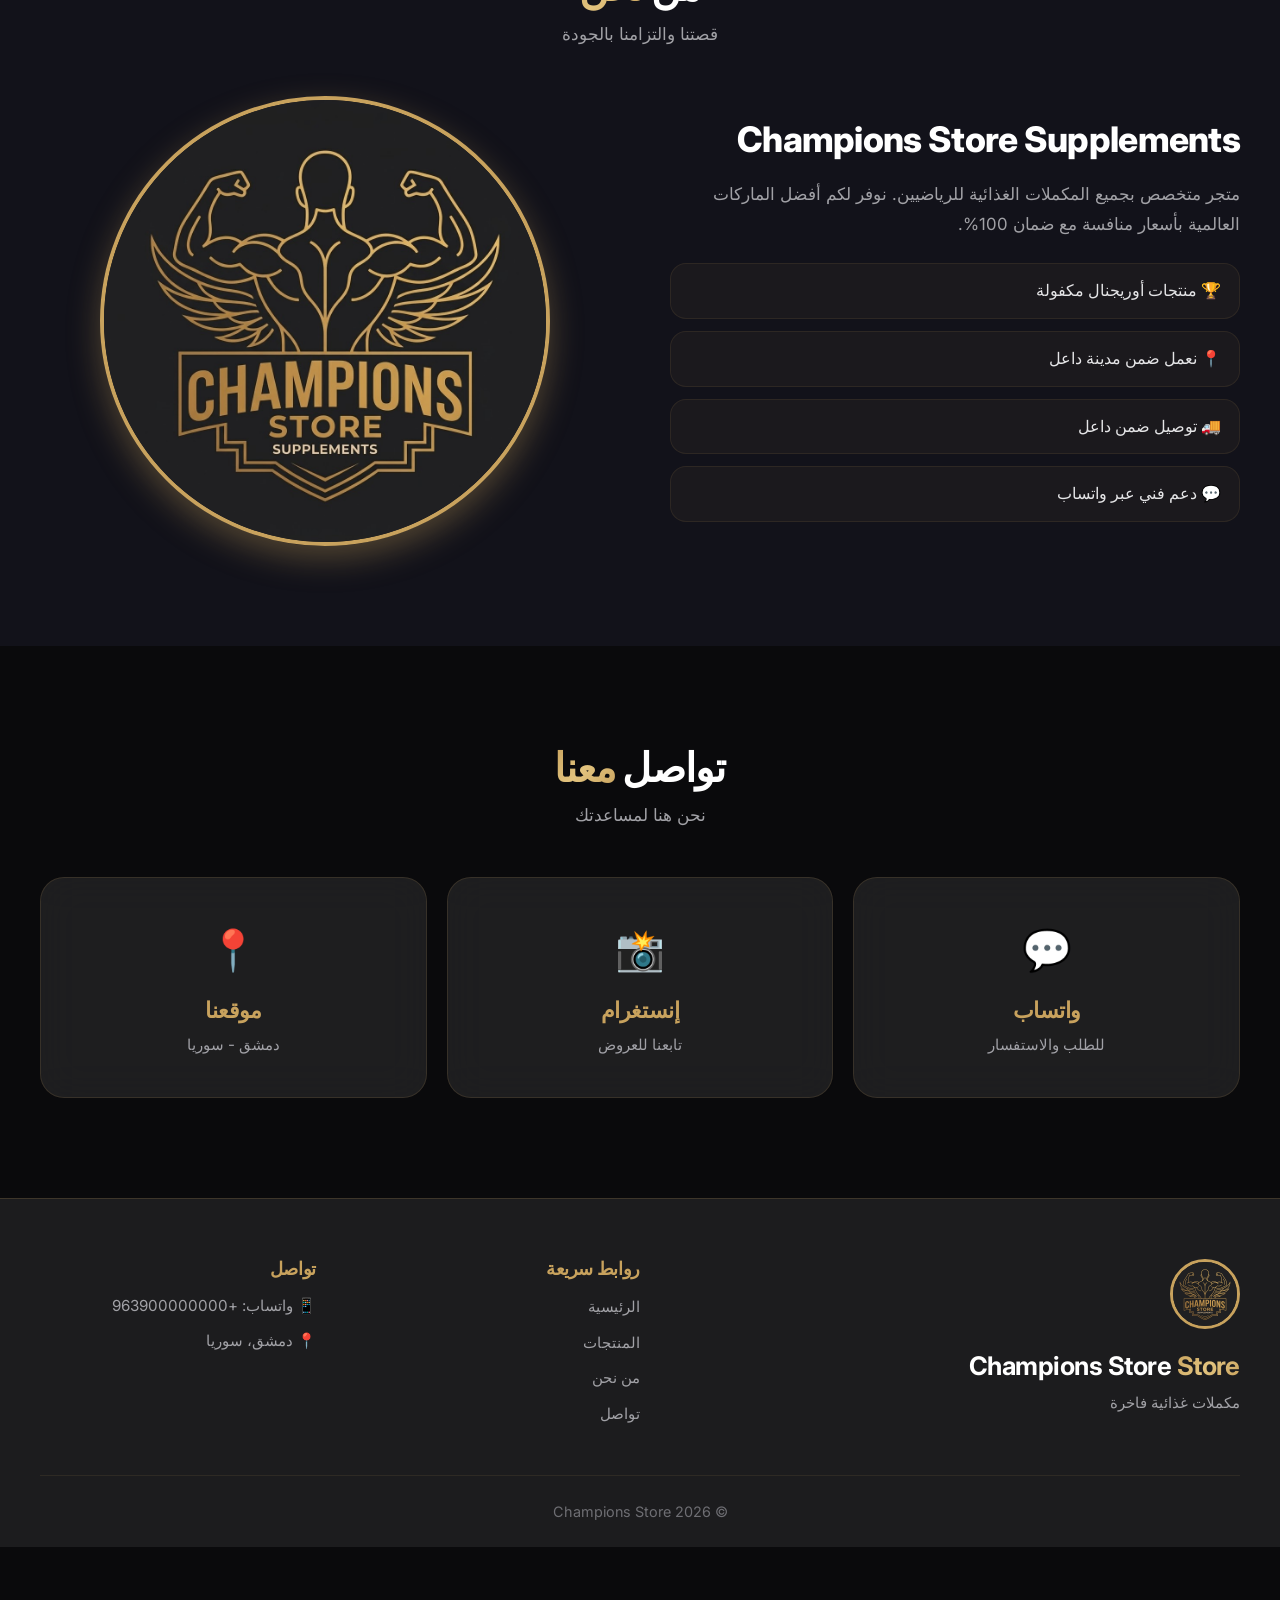
==== commit d437acc6: "update index.html" ====
--- a/index.html
+++ b/index.html
@@ -14,7 +14,6 @@
 </head>
 <body>
 
-    <!-- شريط التنقل -->
     <nav class="navbar" id="navbar">
         <div class="container nav-container">
             <div class="logo-area">
@@ -37,7 +36,6 @@
         </div>
     </nav>
 
-    <!-- القسم الرئيسي -->
     <section class="hero" id="home">
         <div class="container hero-content">
             <h1 class="hero-title">Champions <span class="gold">Store</span></h1>
@@ -50,7 +48,6 @@
         </div>
     </section>
 
-    <!-- قسم الفلاتر -->
     <section class="filters-section" id="products">
         <div class="container">
             <div class="section-header">
@@ -64,7 +61,6 @@
         </div>
     </section>
 
-    <!-- شبكة المنتجات -->
     <section class="products-section">
         <div class="container">
             <div class="product-grid" id="productGrid"></div>
@@ -74,7 +70,6 @@
         </div>
     </section>
 
-    <!-- من نحن -->
     <section class="about-section" id="about">
         <div class="container">
             <div class="section-header">
@@ -99,7 +94,6 @@
         </div>
     </section>
 
-    <!-- تواصل معنا -->
     <section class="contact-section" id="contact">
         <div class="container">
             <div class="section-header">
@@ -126,7 +120,6 @@
         </div>
     </section>
 
-    <!-- الفوتر -->
     <footer class="footer">
         <div class="container">
             <div class="footer-content">
@@ -156,7 +149,6 @@
         </div>
     </footer>
 
-    <!-- مودال السلة -->
     <div class="modal" id="cartModal">
         <div class="modal-content">
             <div class="modal-header">
@@ -174,7 +166,6 @@
         </div>
     </div>
 
-    <!-- مودال تفاصيل المنتج -->
     <div class="modal" id="productModal">
         <div class="modal-content product-modal">
             <button class="close-btn" id="closeProduct">✕</button>
@@ -182,7 +173,6 @@
         </div>
     </div>
 
-    <!-- زر الواتساب العائم -->
     <a href="https://wa.me/963900000000" target="_blank" class="floating-whatsapp">💬</a>
 
     <script src="script.js"></script>
--- a/style.css
+++ b/style.css
@@ -21,7 +21,6 @@
     --gradient-gold-shimmer: linear-gradient(90deg, #c8a25d 0%, #e2c37e 25%, #f4d03f 50%, #e2c37e 75%, #c8a25d 100%);
     --gradient-dark: linear-gradient(180deg, #1c1c1e 0%, #0a0a0c 100%);
     --ease-out: cubic-bezier(0.16, 1, 0.3, 1);
-    --ease-spring: cubic-bezier(0.34, 1.56, 0.64, 1);
     --transition-fast: 150ms var(--ease-out);
     --transition-base: 250ms var(--ease-out);
     --transition-slow: 400ms var(--ease-out);
@@ -75,14 +74,8 @@
 
 /* Buttons */
 .btn {
-    display: -webkit-inline-box;
-    display: -ms-inline-flexbox;
     display: inline-flex;
-    -webkit-box-align: center;
-    -ms-flex-align: center;
-    align-items: center;
-    -webkit-box-pack: center;
-    -ms-flex-pack: center;
+    align-items: center;
     justify-content: center;
     gap: 8px;
     padding: 16px 32px;
@@ -91,7 +84,6 @@
     font-weight: 600;
     cursor: pointer;
     border: none;
-    -webkit-transition: all var(--transition-base);
     transition: all var(--transition-base);
     font-size: 0.95rem;
     font-family: inherit;
@@ -101,14 +93,11 @@
 .btn-primary {
     background: var(--gradient-gold);
     color: var(--primary);
-    -webkit-box-shadow: var(--shadow-gold);
     box-shadow: var(--shadow-gold);
 }
 
 .btn-primary:hover {
-    -webkit-transform: translateY(-2px);
     transform: translateY(-2px);
-    -webkit-box-shadow: var(--shadow-gold-lg);
     box-shadow: var(--shadow-gold-lg);
 }
 
@@ -121,7 +110,6 @@
 .btn-outline:hover {
     background: rgba(200, 162, 93, 0.1);
     border-color: var(--gold);
-    -webkit-transform: translateY(-2px);
     transform: translateY(-2px);
 }
 
@@ -130,15 +118,13 @@
 /* Navbar */
 .navbar {
     background: rgba(10, 10, 12, 0.95);
+    backdrop-filter: blur(10px);
     -webkit-backdrop-filter: blur(10px);
-    backdrop-filter: blur(10px);
     padding: 16px 0;
-    position: -webkit-sticky;
     position: sticky;
     top: 0;
     z-index: 1000;
     border-bottom: 1px solid rgba(200, 162, 93, 0.15);
-    -webkit-transition: padding var(--transition-base);
     transition: padding var(--transition-base);
 }
 
@@ -147,23 +133,13 @@
 }
 
 .nav-container {
-    display: -webkit-box;
-    display: -ms-flexbox;
-    display: flex;
-    -webkit-box-pack: justify;
-    -ms-flex-pack: justify;
+    display: flex;
     justify-content: space-between;
-    -webkit-box-align: center;
-    -ms-flex-align: center;
     align-items: center;
 }
 
 .logo-area {
-    display: -webkit-box;
-    display: -ms-flexbox;
-    display: flex;
-    -webkit-box-align: center;
-    -ms-flex-align: center;
+    display: flex;
     align-items: center;
     gap: 16px;
 }
@@ -172,17 +148,13 @@
     width: 56px;
     height: 56px;
     border-radius: 50%;
-    -o-object-fit: cover;
     object-fit: cover;
     border: 3px solid var(--gold);
-    -webkit-box-shadow: 0 0 20px var(--gold-glow);
     box-shadow: 0 0 20px var(--gold-glow);
-    -webkit-transition: all var(--transition-base);
     transition: all var(--transition-base);
 }
 
 .nav-logo:hover {
-    -webkit-transform: scale(1.08);
     transform: scale(1.08);
 }
 
@@ -193,8 +165,6 @@
 }
 
 .nav-links {
-    display: -webkit-box;
-    display: -ms-flexbox;
     display: flex;
     list-style: none;
     gap: 32px;
@@ -205,7 +175,6 @@
     text-decoration: none;
     font-weight: 500;
     font-size: 0.95rem;
-    -webkit-transition: color var(--transition-fast);
     transition: color var(--transition-fast);
     position: relative;
 }
@@ -218,7 +187,6 @@
     width: 0;
     height: 2px;
     background: var(--gradient-gold);
-    -webkit-transition: width var(--transition-base);
     transition: width var(--transition-base);
 }
 
@@ -226,11 +194,7 @@
 .nav-links a:hover::after { width: 100%; }
 
 .nav-actions {
-    display: -webkit-box;
-    display: -ms-flexbox;
-    display: flex;
-    -webkit-box-align: center;
-    -ms-flex-align: center;
+    display: flex;
     align-items: center;
     gap: 12px;
 }
@@ -243,15 +207,10 @@
     border-radius: var(--radius-full);
     cursor: pointer;
     font-weight: 600;
-    display: -webkit-box;
-    display: -ms-flexbox;
-    display: flex;
-    -webkit-box-align: center;
-    -ms-flex-align: center;
+    display: flex;
     align-items: center;
     gap: 6px;
     font-size: 0.9rem;
-    -webkit-transition: all var(--transition-base);
     transition: all var(--transition-base);
 }
 
@@ -268,19 +227,12 @@
     font-weight: 700;
 }
 
-@-webkit-keyframes cartPulse {
-    0% { -webkit-transform: scale(1); transform: scale(1); }
-    50% { -webkit-transform: scale(1.2); transform: scale(1.2); }
-    100% { -webkit-transform: scale(1); transform: scale(1); }
-}
 @keyframes cartPulse {
-    0% { -webkit-transform: scale(1); transform: scale(1); }
-    50% { -webkit-transform: scale(1.2); transform: scale(1.2); }
-    100% { -webkit-transform: scale(1); transform: scale(1); }
+    0%, 100% { transform: scale(1); }
+    50% { transform: scale(1.2); }
 }
 
 .cart-btn.pulse {
-    -webkit-animation: cartPulse 0.4s ease;
     animation: cartPulse 0.4s ease;
 }
 
@@ -319,11 +271,9 @@
     -webkit-background-clip: text;
     -webkit-text-fill-color: transparent;
     background-clip: text;
-    -webkit-animation: shimmer 4s linear infinite;
     animation: shimmer 4s linear infinite;
 }
 
-@-webkit-keyframes shimmer { to { background-position: 200% center; } }
 @keyframes shimmer { to { background-position: 200% center; } }
 
 .hero-subtitle {
@@ -343,14 +293,9 @@
 }
 
 .hero-buttons {
-    display: -webkit-box;
-    display: -ms-flexbox;
     display: flex;
     gap: 16px;
-    -webkit-box-pack: center;
-    -ms-flex-pack: center;
     justify-content: center;
-    -ms-flex-wrap: wrap;
     flex-wrap: wrap;
 }
 
@@ -390,7 +335,6 @@
     border: 1px solid rgba(200, 162, 93, 0.3);
     border-radius: var(--radius-full);
     font-size: 1rem;
-    -webkit-transition: all var(--transition-base);
     transition: all var(--transition-base);
     font-family: inherit;
     background: var(--primary);
@@ -400,18 +344,12 @@
 .search-box input:focus {
     outline: none;
     border-color: var(--gold);
-    -webkit-box-shadow: 0 0 0 3px rgba(200, 162, 93, 0.1);
     box-shadow: 0 0 0 3px rgba(200, 162, 93, 0.1);
 }
 
 .category-filters {
-    display: -webkit-box;
-    display: -ms-flexbox;
-    display: flex;
-    -webkit-box-pack: center;
-    -ms-flex-pack: center;
+    display: flex;
     justify-content: center;
-    -ms-flex-wrap: wrap;
     flex-wrap: wrap;
     gap: 10px;
 }
@@ -424,7 +362,6 @@
     border-radius: var(--radius-full);
     cursor: pointer;
     font-weight: 500;
-    -webkit-transition: all var(--transition-base);
     transition: all var(--transition-base);
     font-family: inherit;
     font-size: 0.9rem;
@@ -437,26 +374,23 @@
     border-color: var(--gold);
 }
 
-/* ===== Products - تصميم شفاف محسّن ===== */
+/* Products */
 .products-section {
     padding: 80px 0;
 }
 
 .product-grid {
-    display: -ms-grid;
     display: grid;
-    -ms-grid-columns: (minmax(280px, 1fr))[auto-fill];
     grid-template-columns: repeat(auto-fill, minmax(280px, 1fr));
     gap: 24px;
 }
 
 .product-card {
     background: rgba(44, 44, 46, 0.6);
+    backdrop-filter: blur(20px);
     -webkit-backdrop-filter: blur(20px);
-    backdrop-filter: blur(20px);
     border-radius: var(--radius-lg);
     overflow: hidden;
-    -webkit-transition: all var(--transition-slow);
     transition: all var(--transition-slow);
     border: 1px solid rgba(200, 162, 93, 0.15);
     position: relative;
@@ -478,10 +412,8 @@
 }
 
 .product-card:hover {
-    -webkit-transform: translateY(-8px);
     transform: translateY(-8px);
     border-color: rgba(200, 162, 93, 0.4);
-    -webkit-box-shadow: 0 20px 40px rgba(200, 162, 93, 0.2);
     box-shadow: 0 20px 40px rgba(200, 162, 93, 0.2);
 }
 
@@ -496,7 +428,6 @@
     font-size: 0.7rem;
     font-weight: 700;
     z-index: 10;
-    -webkit-box-shadow: 0 2px 8px rgba(0,0,0,0.3);
     box-shadow: 0 2px 8px rgba(0,0,0,0.3);
 }
 
@@ -505,37 +436,27 @@
     color: white;
 }
 
-/* ===== إصلاح انزياح الصورة ===== */
 .product-image-wrapper {
     position: relative;
     overflow: hidden;
     aspect-ratio: 3/4;
     background: rgba(0, 0, 0, 0.2);
     width: 100%;
-    display: -webkit-box;
-    display: -ms-flexbox;
-    display: flex;
-    -webkit-box-pack: center;
-    -ms-flex-pack: center;
+    display: flex;
     justify-content: center;
-    -webkit-box-align: center;
-    -ms-flex-align: center;
     align-items: center;
 }
 
 .product-image {
     width: 100%;
     height: 100%;
-    -o-object-fit: cover;
     object-fit: cover;
     object-position: center center;
     display: block;
-    -webkit-transition: transform 0.4s ease;
     transition: transform 0.4s ease;
 }
 
 .product-card:hover .product-image {
-    -webkit-transform: scale(1.05);
     transform: scale(1.05);
 }
 
@@ -556,14 +477,8 @@
 }
 
 .product-name-price {
-    display: -webkit-box;
-    display: -ms-flexbox;
-    display: flex;
-    -webkit-box-pack: justify;
-    -ms-flex-pack: justify;
+    display: flex;
     justify-content: space-between;
-    -webkit-box-align: baseline;
-    -ms-flex-align: baseline;
     align-items: baseline;
     gap: 10px;
     margin-bottom: 12px;
@@ -574,10 +489,7 @@
     color: var(--white);
     font-weight: 600;
     cursor: pointer;
-    -webkit-transition: color var(--transition-fast);
     transition: color var(--transition-fast);
-    -webkit-box-flex: 1;
-    -ms-flex: 1;
     flex: 1;
     line-height: 1.3;
 }
@@ -585,14 +497,9 @@
 .product-name:hover { color: var(--gold); }
 
 .product-price {
-    display: -webkit-box;
-    display: -ms-flexbox;
-    display: flex;
-    -webkit-box-align: baseline;
-    -ms-flex-align: baseline;
+    display: flex;
     align-items: baseline;
     gap: 6px;
-    -ms-flex-negative: 0;
     flex-shrink: 0;
 }
 
@@ -614,34 +521,23 @@
 }
 
 .product-actions {
-    display: -webkit-box;
-    display: -ms-flexbox;
     display: flex;
     gap: 8px;
 }
 
 .add-to-cart-btn,
 .view-btn {
-    -webkit-box-flex: 1;
-    -ms-flex: 1;
     flex: 1;
     padding: 10px 12px;
     border: none;
     border-radius: var(--radius-sm);
     cursor: pointer;
     font-weight: 600;
-    -webkit-transition: all var(--transition-base);
     transition: all var(--transition-base);
     font-family: inherit;
     font-size: 0.8rem;
-    display: -webkit-box;
-    display: -ms-flexbox;
-    display: flex;
-    -webkit-box-align: center;
-    -ms-flex-align: center;
-    align-items: center;
-    -webkit-box-pack: center;
-    -ms-flex-pack: center;
+    display: flex;
+    align-items: center;
     justify-content: center;
     gap: 4px;
 }
@@ -650,8 +546,6 @@
     background: rgba(200, 162, 93, 0.2);
     color: var(--gold);
     border: 1px solid rgba(200, 162, 93, 0.3);
-    -webkit-backdrop-filter: blur(10px);
-    backdrop-filter: blur(10px);
 }
 
 .add-to-cart-btn:hover {
@@ -691,13 +585,9 @@
 }
 
 .about-content {
-    display: -ms-grid;
     display: grid;
-    -ms-grid-columns: 1fr 60px 1fr;
     grid-template-columns: 1fr 1fr;
     gap: 60px;
-    -webkit-box-align: center;
-    -ms-flex-align: center;
     align-items: center;
 }
 
@@ -716,7 +606,6 @@
 
 .about-list {
     list-style: none;
-    display: -ms-grid;
     display: grid;
     gap: 12px;
 }
@@ -727,14 +616,12 @@
     background: rgba(200, 162, 93, 0.05);
     border-radius: var(--radius-md);
     border: 1px solid rgba(200, 162, 93, 0.1);
-    -webkit-transition: all var(--transition-base);
     transition: all var(--transition-base);
 }
 
 .about-list li:hover {
     background: rgba(200, 162, 93, 0.1);
     border-color: rgba(200, 162, 93, 0.3);
-    -webkit-transform: translateX(-4px);
     transform: translateX(-4px);
 }
 
@@ -742,7 +629,6 @@
     width: 100%;
     max-width: 450px;
     border-radius: 50%;
-    -webkit-box-shadow: var(--shadow-gold-lg);
     box-shadow: var(--shadow-gold-lg);
     display: block;
     margin: 0 auto;
@@ -755,9 +641,7 @@
 }
 
 .contact-grid {
-    display: -ms-grid;
     display: grid;
-    -ms-grid-columns: (minmax(260px, 1fr))[auto-fit];
     grid-template-columns: repeat(auto-fit, minmax(260px, 1fr));
     gap: 20px;
     margin-top: 40px;
@@ -765,23 +649,20 @@
 
 .contact-card {
     background: rgba(44, 44, 46, 0.6);
+    backdrop-filter: blur(20px);
     -webkit-backdrop-filter: blur(20px);
-    backdrop-filter: blur(20px);
     padding: 40px 24px;
     border-radius: var(--radius-lg);
     text-align: center;
     text-decoration: none;
     color: var(--text);
-    -webkit-transition: all var(--transition-slow);
     transition: all var(--transition-slow);
     border: 1px solid rgba(200, 162, 93, 0.15);
 }
 
 .contact-card:hover {
-    -webkit-transform: translateY(-6px);
     transform: translateY(-6px);
     border-color: rgba(200, 162, 93, 0.4);
-    -webkit-box-shadow: var(--shadow-gold-lg);
     box-shadow: var(--shadow-gold-lg);
 }
 
@@ -809,9 +690,7 @@
 }
 
 .footer-content {
-    display: -ms-grid;
     display: grid;
-    -ms-grid-columns: 2fr 48px 1fr 48px 1fr;
     grid-template-columns: 2fr 1fr 1fr;
     gap: 48px;
     margin-bottom: 48px;
@@ -823,7 +702,6 @@
     width: 70px;
     height: 70px;
     border-radius: 50%;
-    -o-object-fit: cover;
     object-fit: cover;
     border: 3px solid var(--gold);
     margin-bottom: 16px;
@@ -848,7 +726,6 @@
 
 .footer-links ul {
     list-style: none;
-    display: -ms-grid;
     display: grid;
     gap: 10px;
 }
@@ -856,7 +733,6 @@
 .footer-links a {
     color: var(--text-secondary);
     text-decoration: none;
-    -webkit-transition: color var(--transition-fast);
     transition: color var(--transition-fast);
     font-size: 0.95rem;
 }
@@ -883,53 +759,38 @@
     position: fixed;
     inset: 0;
     background: rgba(0, 0, 0, 0.85);
+    backdrop-filter: blur(10px);
     -webkit-backdrop-filter: blur(10px);
-    backdrop-filter: blur(10px);
     z-index: 2000;
-    -webkit-box-pack: center;
-    -ms-flex-pack: center;
     justify-content: center;
-    -webkit-box-align: center;
-    -ms-flex-align: center;
     align-items: center;
     padding: 20px;
 }
 
 .modal.active {
-    display: -webkit-box;
-    display: -ms-flexbox;
-    display: flex;
-    -webkit-animation: fadeIn 0.25s ease;
+    display: flex;
     animation: fadeIn 0.25s ease;
 }
 
-@-webkit-keyframes fadeIn { from { opacity: 0; } to { opacity: 1; } }
 @keyframes fadeIn { from { opacity: 0; } to { opacity: 1; } }
 
 .modal-content {
     background: rgba(18, 18, 26, 0.95);
+    backdrop-filter: blur(20px);
     -webkit-backdrop-filter: blur(20px);
-    backdrop-filter: blur(20px);
     border-radius: var(--radius-lg);
     max-width: 550px;
     width: 100%;
     max-height: 90vh;
     overflow-y: auto;
     border: 1px solid rgba(200, 162, 93, 0.2);
-    -webkit-box-shadow: var(--shadow-md);
     box-shadow: var(--shadow-md);
 }
 
 .modal-header {
     padding: 20px;
-    display: -webkit-box;
-    display: -ms-flexbox;
-    display: flex;
-    -webkit-box-pack: justify;
-    -ms-flex-pack: justify;
+    display: flex;
     justify-content: space-between;
-    -webkit-box-align: center;
-    -ms-flex-align: center;
     align-items: center;
     border-bottom: 1px solid rgba(200, 162, 93, 0.1);
 }
@@ -955,14 +816,8 @@
     width: 36px;
     height: 36px;
     border-radius: 50%;
-    display: -webkit-box;
-    display: -ms-flexbox;
-    display: flex;
-    -webkit-box-align: center;
-    -ms-flex-align: center;
-    align-items: center;
-    -webkit-box-pack: center;
-    -ms-flex-pack: center;
+    display: flex;
+    align-items: center;
     justify-content: center;
 }
 
@@ -972,27 +827,22 @@
 }
 
 .cart-item {
-    display: -webkit-box;
-    display: -ms-flexbox;
     display: flex;
     gap: 12px;
     padding: 12px 0;
     border-bottom: 1px solid rgba(200, 162, 93, 0.1);
-    -webkit-box-align: center;
-    -ms-flex-align: center;
     align-items: center;
 }
 
 .cart-item img {
     width: 64px;
     height: 64px;
-    -o-object-fit: cover;
     object-fit: cover;
     border-radius: var(--radius-md);
     border: 1px solid var(--gold);
 }
 
-.cart-item-info { -webkit-box-flex: 1; -ms-flex-positive: 1; flex-grow: 1; }
+.cart-item-info { flex-grow: 1; }
 
 .cart-item-name {
     font-weight: 600;
@@ -1006,11 +856,7 @@
 }
 
 .cart-item-qty {
-    display: -webkit-box;
-    display: -ms-flexbox;
-    display: flex;
-    -webkit-box-align: center;
-    -ms-flex-align: center;
+    display: flex;
     align-items: center;
     gap: 10px;
 }
@@ -1037,11 +883,7 @@
 }
 
 .cart-total {
-    display: -webkit-box;
-    display: -ms-flexbox;
-    display: flex;
-    -webkit-box-pack: justify;
-    -ms-flex-pack: justify;
+    display: flex;
     justify-content: space-between;
     font-size: 1.3rem;
     font-weight: 800;
@@ -1064,7 +906,6 @@
 .product-detail-image {
     width: 100%;
     max-height: 300px;
-    -o-object-fit: cover;
     object-fit: cover;
 }
 
@@ -1098,25 +939,17 @@
     width: 56px;
     height: 56px;
     border-radius: 50%;
-    display: -webkit-box;
-    display: -ms-flexbox;
-    display: flex;
-    -webkit-box-pack: center;
-    -ms-flex-pack: center;
+    display: flex;
     justify-content: center;
-    -webkit-box-align: center;
-    -ms-flex-align: center;
     align-items: center;
     font-size: 1.5rem;
     text-decoration: none;
-    -webkit-box-shadow: 0 6px 20px rgba(37, 211, 102, 0.4);
     box-shadow: 0 6px 20px rgba(37, 211, 102, 0.4);
     z-index: 999;
     border: 2px solid rgba(255, 255, 255, 0.2);
 }
 
 .floating-whatsapp:hover {
-    -webkit-transform: scale(1.1);
     transform: scale(1.1);
 }
 
@@ -1133,7 +966,7 @@
     color: var(--primary);
 }
 
-/* ===== MOBILE ===== */
+/* MOBILE */
 @media (max-width: 768px) {
     .container { padding: 0 20px; }
     
@@ -1144,24 +977,18 @@
         right: 0;
         left: 0;
         background: var(--primary);
-        -webkit-box-orient: vertical;
-        -webkit-box-direction: normal;
-        -ms-flex-direction: column;
         flex-direction: column;
         padding: 20px;
         gap: 16px;
         border-top: 1px solid rgba(200, 162, 93, 0.2);
     }
     
-    .nav-links.active { display: -webkit-box; display: -ms-flexbox; display: flex; }
+    .nav-links.active { display: flex; }
     .menu-toggle { display: block; }
     
     .hero { padding: 70px 0 60px; }
     
     .hero-buttons {
-        -webkit-box-orient: vertical;
-        -webkit-box-direction: normal;
-        -ms-flex-direction: column;
         flex-direction: column;
         gap: 12px;
     }
@@ -1175,7 +1002,6 @@
     .section-header { margin-bottom: 32px; }
     
     .product-grid {
-        -ms-grid-columns: (1fr)[2];
         grid-template-columns: repeat(2, 1fr);
         gap: 10px;
     }
@@ -1187,25 +1013,14 @@
         min-height: 180px;
         max-height: 220px;
         width: 100%;
-        display: -webkit-box;
-        display: -ms-flexbox;
         display: flex;
-        -webkit-box-pack: center;
-        -ms-flex-pack: center;
         justify-content: center;
-        -webkit-box-align: center;
-        -ms-flex-align: center;
         align-items: center;
     }
     
     .product-name-price {
-        -webkit-box-orient: vertical;
-        -webkit-box-direction: normal;
-        -ms-flex-direction: column;
         flex-direction: column;
         gap: 4px;
-        -webkit-box-align: start;
-        -ms-flex-align: start;
         align-items: flex-start;
     }
     
@@ -1214,9 +1029,6 @@
     .old-price { font-size: 0.75rem; }
     
     .product-actions {
-        -webkit-box-orient: vertical;
-        -webkit-box-direction: normal;
-        -ms-flex-direction: column;
         flex-direction: column;
         gap: 6px;
     }
@@ -1234,25 +1046,21 @@
     }
     
     .product-card {
-        -webkit-transition: none;
         transition: none;
+        backdrop-filter: none;
         -webkit-backdrop-filter: none;
-        backdrop-filter: none;
         background: var(--secondary);
     }
     
     .product-card:hover {
-        -webkit-transform: none;
         transform: none;
     }
     
     .product-card:hover .product-image {
-        -webkit-transform: none;
         transform: none;
     }
     
     .about-content {
-        -ms-grid-columns: 1fr;
         grid-template-columns: 1fr;
         gap: 32px;
     }
@@ -1260,19 +1068,17 @@
     .about-image img { max-width: 280px; }
     
     .contact-grid {
-        -ms-grid-columns: 1fr;
         grid-template-columns: 1fr;
         gap: 16px;
     }
     
     .contact-card {
+        backdrop-filter: none;
         -webkit-backdrop-filter: none;
-        backdrop-filter: none;
         background: var(--secondary);
     }
     
     .footer-content {
-        -ms-grid-columns: 1fr;
         grid-template-columns: 1fr;
         gap: 32px;
     }
@@ -1307,9 +1113,7 @@
 
 @media (prefers-reduced-motion: reduce) {
     *, *::before, *::after {
-        -webkit-animation-duration: 0.01ms !important;
         animation-duration: 0.01ms !important;
-        -webkit-transition-duration: 0.01ms !important;
         transition-duration: 0.01ms !important;
     }
 }
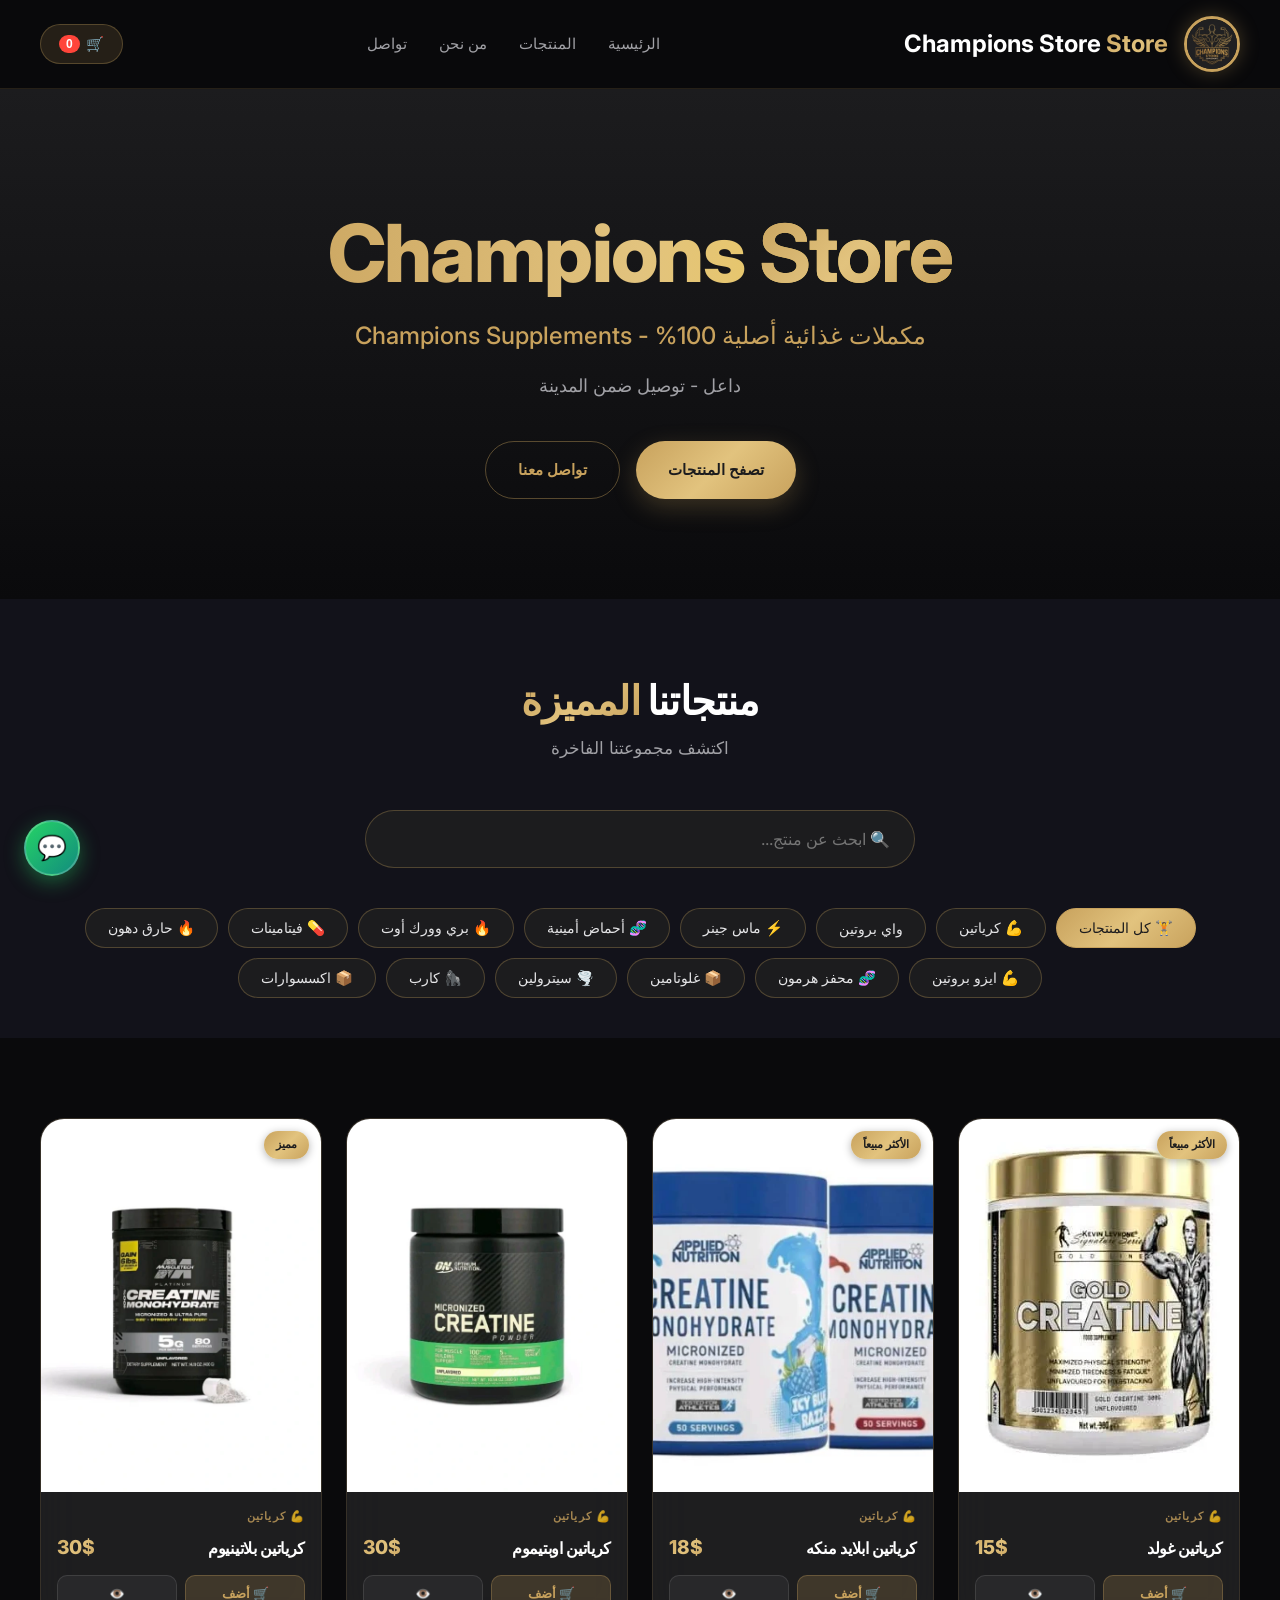
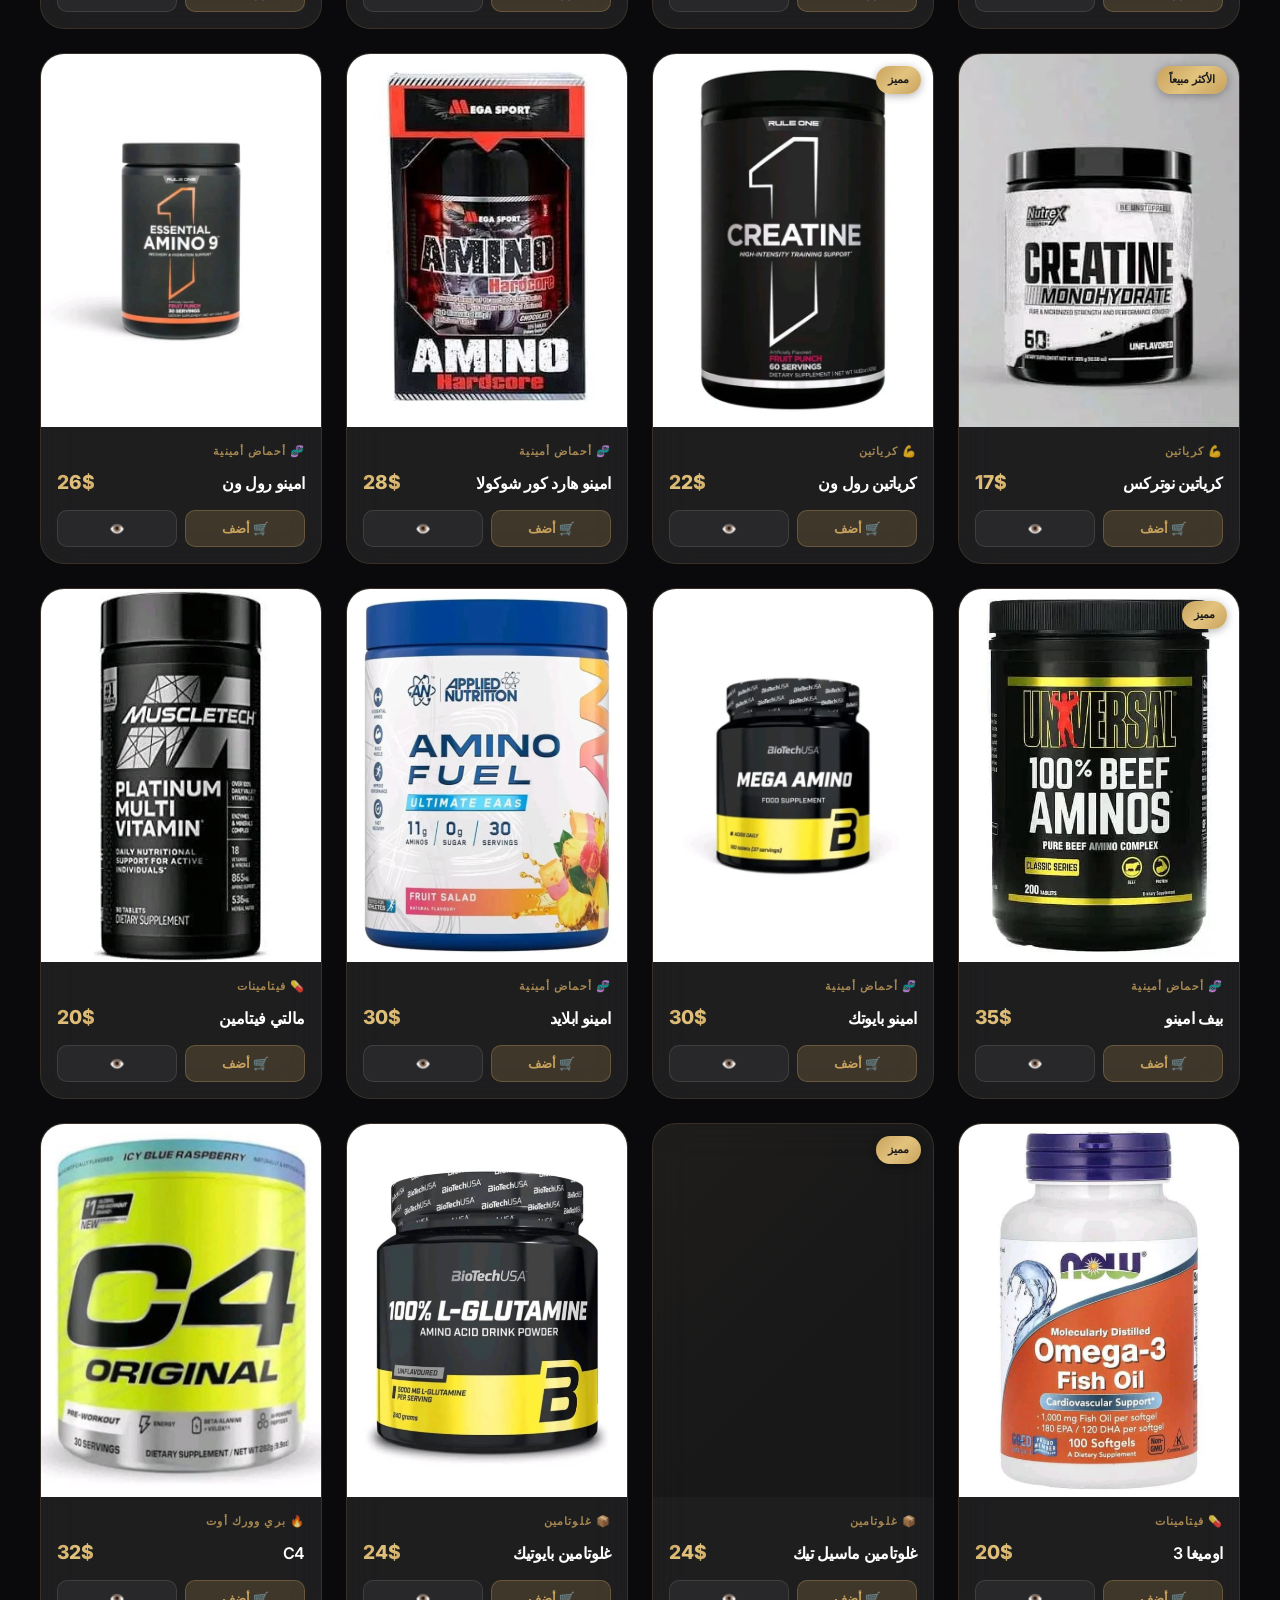
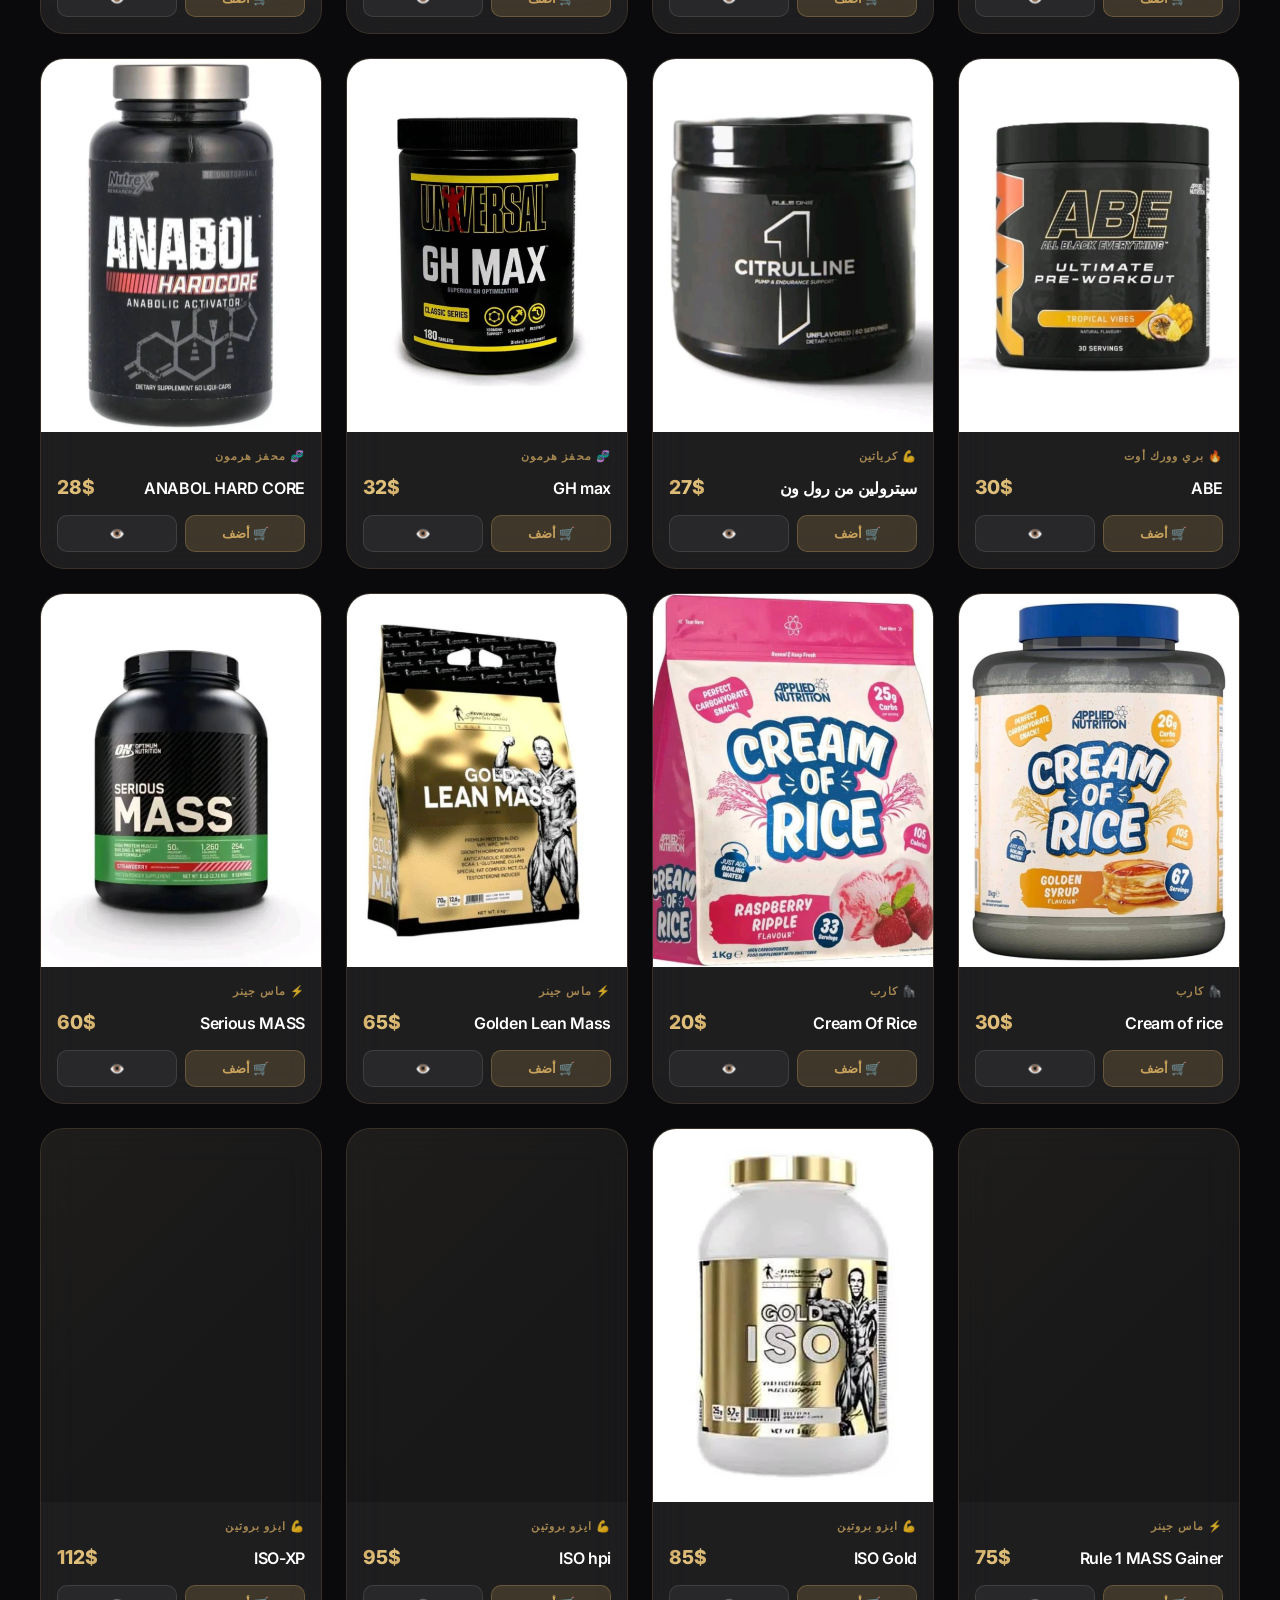
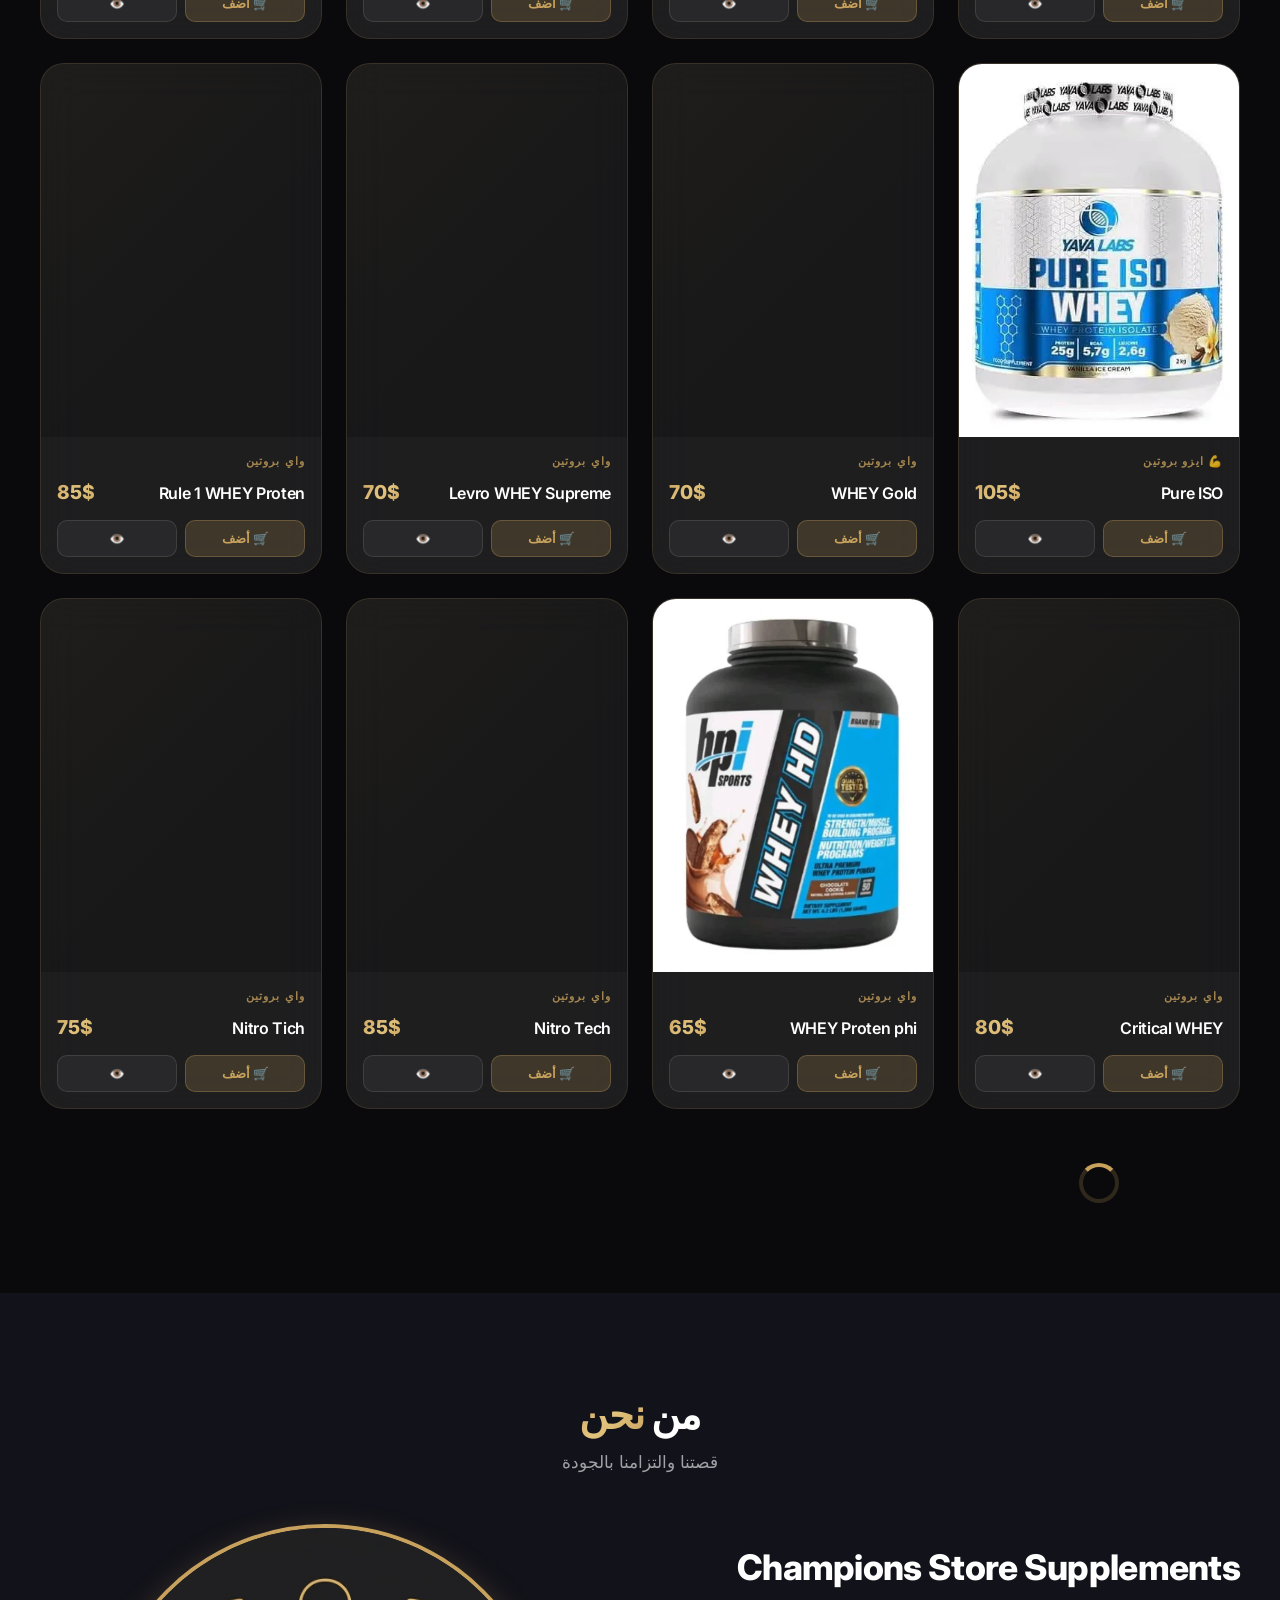
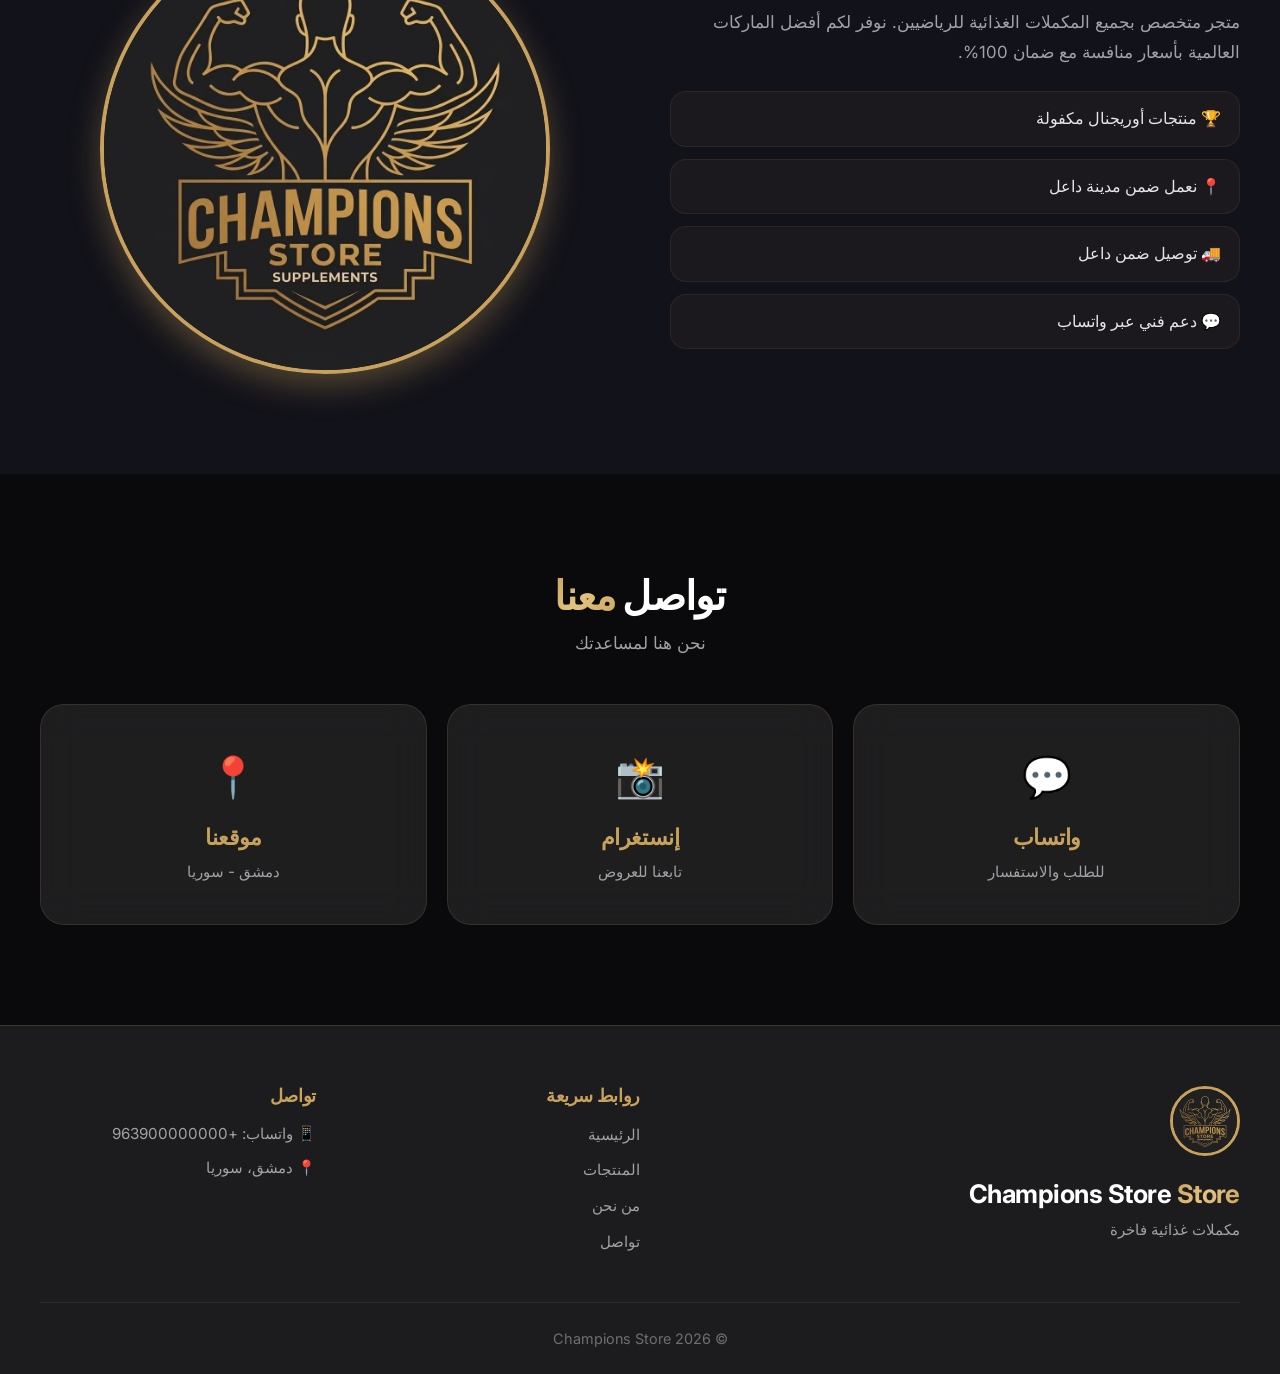
==== commit b990e936: "Add category description section to index.html Added a new section for category description with a c" ====
--- a/index.html
+++ b/index.html
@@ -58,6 +58,15 @@
                 <input type="text" id="searchInput" placeholder="🔍 ابحث عن منتج...">
             </div>
             <div class="category-filters" id="categoryFilters"></div>
+            
+            <!-- ✅ مكان عرض وصف الفئة الجديد -->
+            <div class="category-description" id="categoryDescription" style="display:none;">
+                <div class="category-desc-content">
+                    <h3 id="categoryDescTitle"></h3>
+                    <p id="categoryDescText"></p>
+                    <button class="category-desc-close" onclick="closeCategoryDescription()">✕</button>
+                </div>
+            </div>
         </div>
     </section>
 
--- a/style.css
+++ b/style.css
@@ -72,7 +72,7 @@
     color: var(--white);
 }
 
-/* Buttons */
+/* ===== Buttons ===== */
 .btn {
     display: inline-flex;
     align-items: center;
@@ -115,7 +115,7 @@
 
 .btn-full { width: 100%; }
 
-/* Navbar */
+/* ===== Navbar ===== */
 .navbar {
     background: rgba(10, 10, 12, 0.95);
     backdrop-filter: blur(10px);
@@ -245,7 +245,7 @@
     cursor: pointer;
 }
 
-/* Hero */
+/* ===== Hero ===== */
 .hero {
     background: var(--gradient-dark);
     color: var(--white);
@@ -299,7 +299,7 @@
     flex-wrap: wrap;
 }
 
-/* Sections */
+/* ===== Sections ===== */
 .section-header {
     text-align: center;
     margin-bottom: 48px;
@@ -318,7 +318,7 @@
     margin: 0 auto;
 }
 
-/* Filters */
+/* ===== Filters ===== */
 .filters-section {
     background: var(--bg-elevated);
     padding: 80px 0 40px;
@@ -374,7 +374,7 @@
     border-color: var(--gold);
 }
 
-/* Products */
+/* ===== Products ===== */
 .products-section {
     padding: 80px 0;
 }
@@ -395,8 +395,7 @@
     border: 1px solid rgba(200, 162, 93, 0.15);
     position: relative;
     contain: layout style paint;
-    content-visibility: auto;
-    contain-intrinsic-size: 450px;
+    will-change: transform;
 }
 
 .product-card::before {
@@ -578,7 +577,30 @@
     color: var(--text-secondary);
 }
 
-/* About */
+/* ===== Loading Spinner ===== */
+#scroll-sentinel {
+    height: 60px;
+    width: 100%;
+    display: flex;
+    justify-content: center;
+    align-items: center;
+    margin-top: 20px;
+}
+
+.loading-spinner {
+    width: 40px;
+    height: 40px;
+    border: 4px solid rgba(200, 162, 93, 0.2);
+    border-top-color: var(--gold);
+    border-radius: 50%;
+    animation: spin 0.8s linear infinite;
+}
+
+@keyframes spin {
+    to { transform: rotate(360deg); }
+}
+
+/* ===== About ===== */
 .about-section {
     background: var(--bg-elevated);
     padding: 100px 0;
@@ -635,7 +657,7 @@
     border: 4px solid var(--gold);
 }
 
-/* Contact */
+/* ===== Contact ===== */
 .contact-section {
     padding: 100px 0;
 }
@@ -682,7 +704,7 @@
     font-size: 0.95rem;
 }
 
-/* Footer */
+/* ===== Footer ===== */
 .footer {
     background: var(--primary);
     padding: 60px 0 24px;
@@ -753,7 +775,7 @@
     font-size: 0.9rem;
 }
 
-/* Modal */
+/* ===== Modal ===== */
 .modal {
     display: none;
     position: fixed;
@@ -929,7 +951,7 @@
     margin-bottom: 20px;
 }
 
-/* Floating WhatsApp */
+/* ===== Floating WhatsApp ===== */
 .floating-whatsapp {
     position: fixed;
     bottom: 24px;
@@ -953,7 +975,7 @@
     transform: scale(1.1);
 }
 
-/* Scrollbar */
+/* ===== Scrollbar ===== */
 ::-webkit-scrollbar { width: 8px; }
 ::-webkit-scrollbar-track { background: var(--bg); }
 ::-webkit-scrollbar-thumb {
@@ -966,7 +988,7 @@
     color: var(--primary);
 }
 
-/* MOBILE */
+/* ===== MOBILE ===== */
 @media (max-width: 768px) {
     .container { padding: 0 20px; }
     
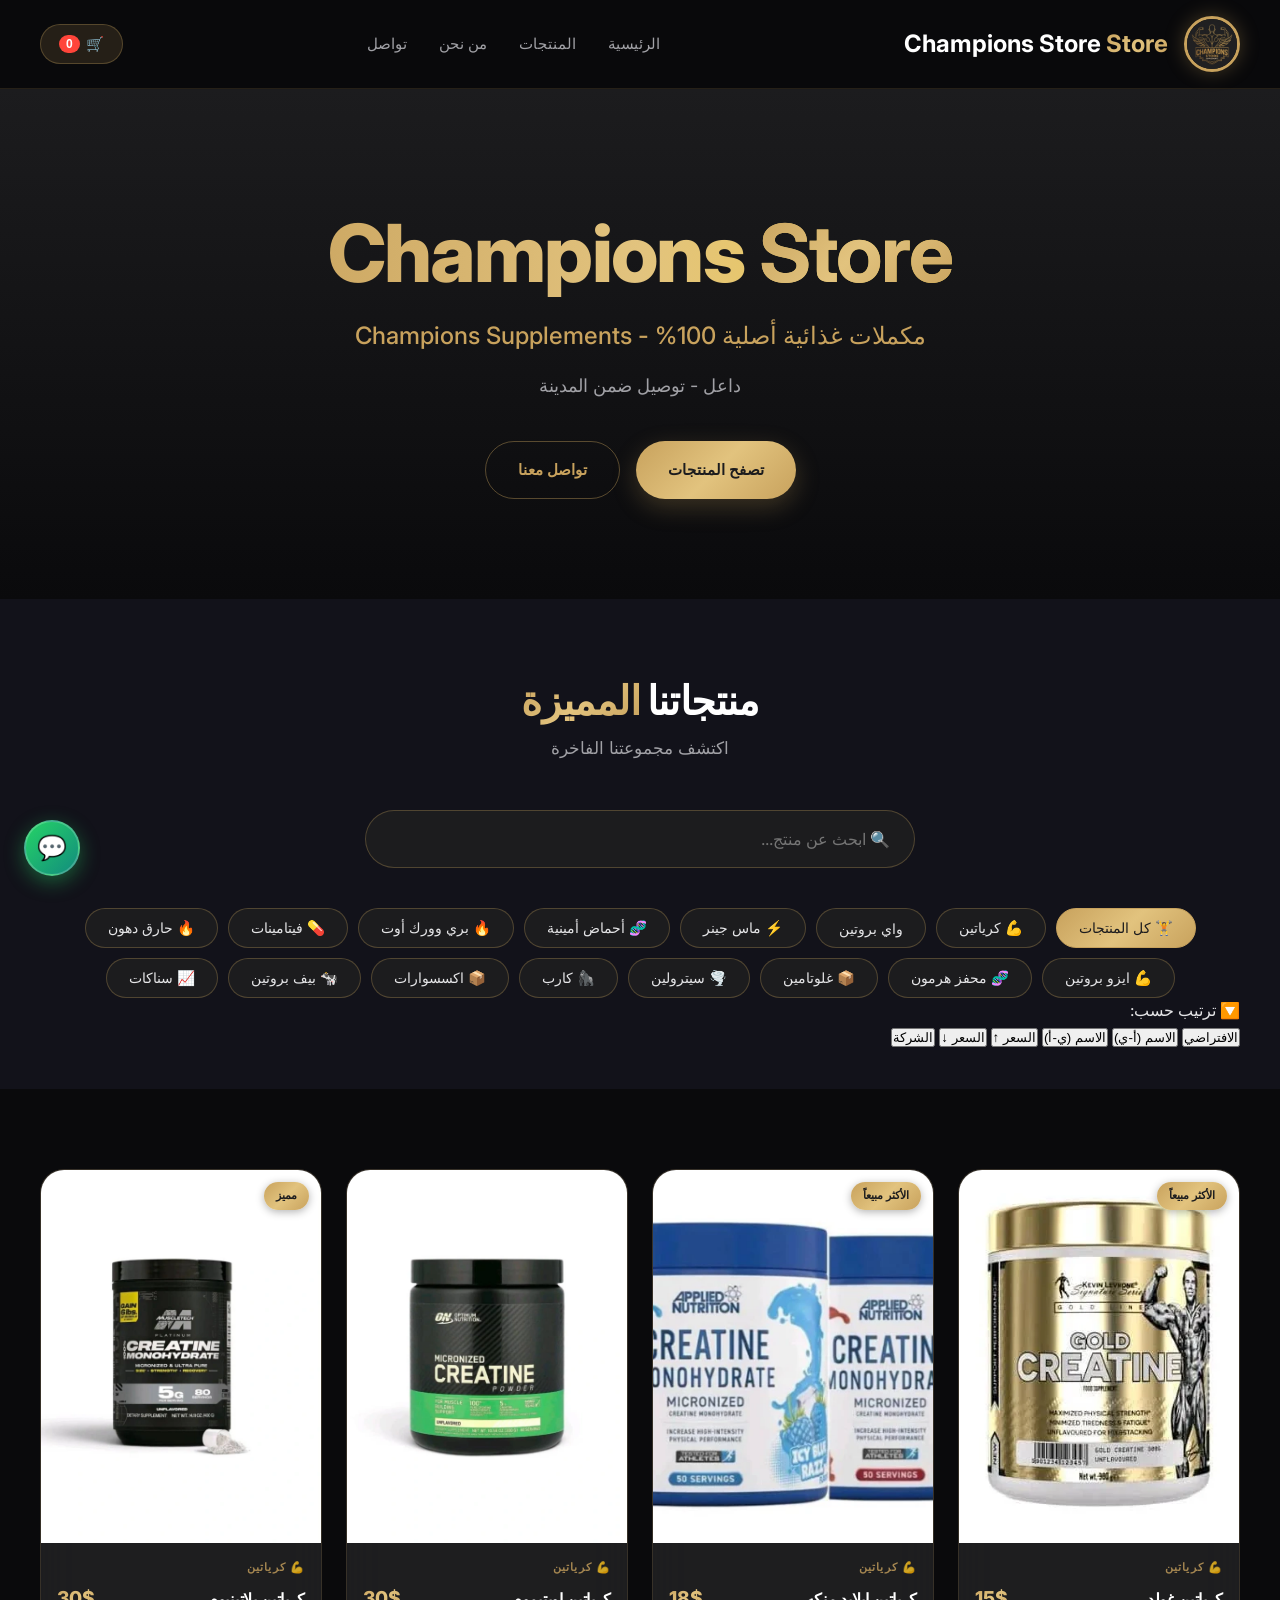
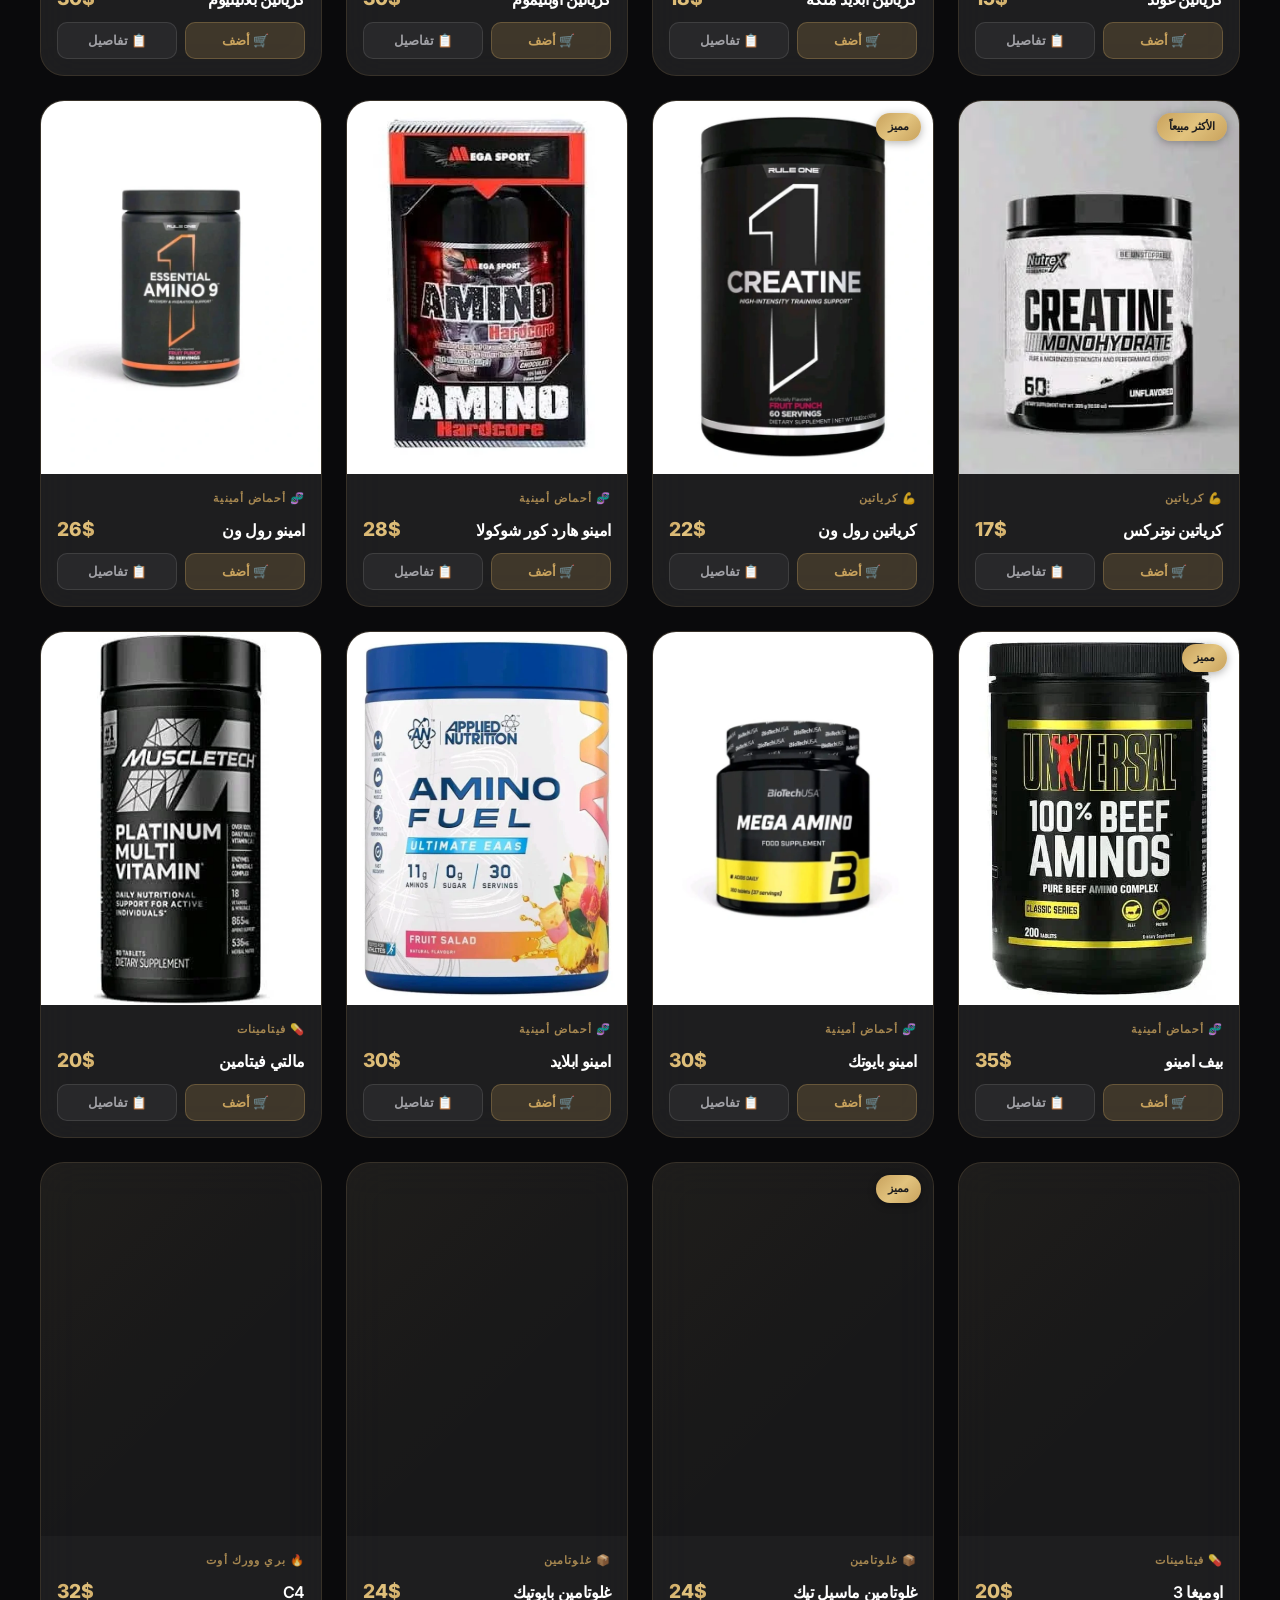
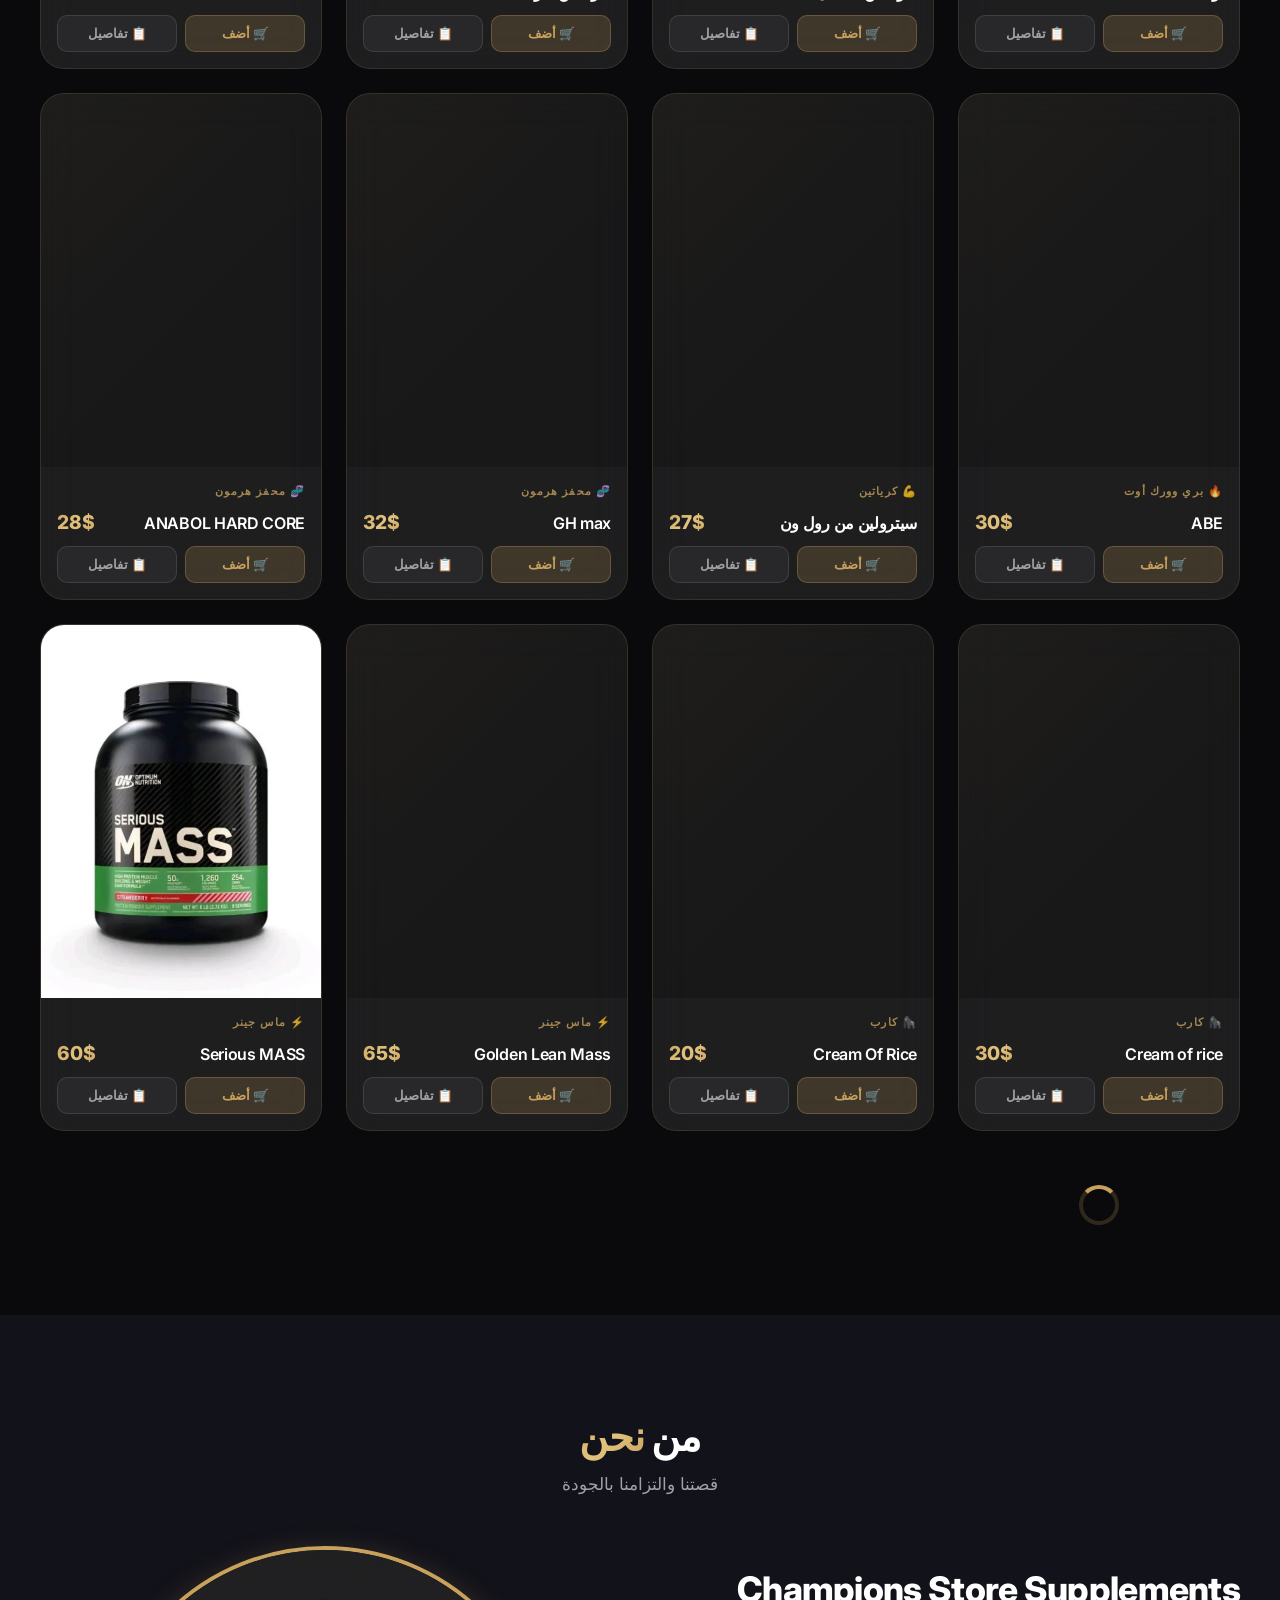
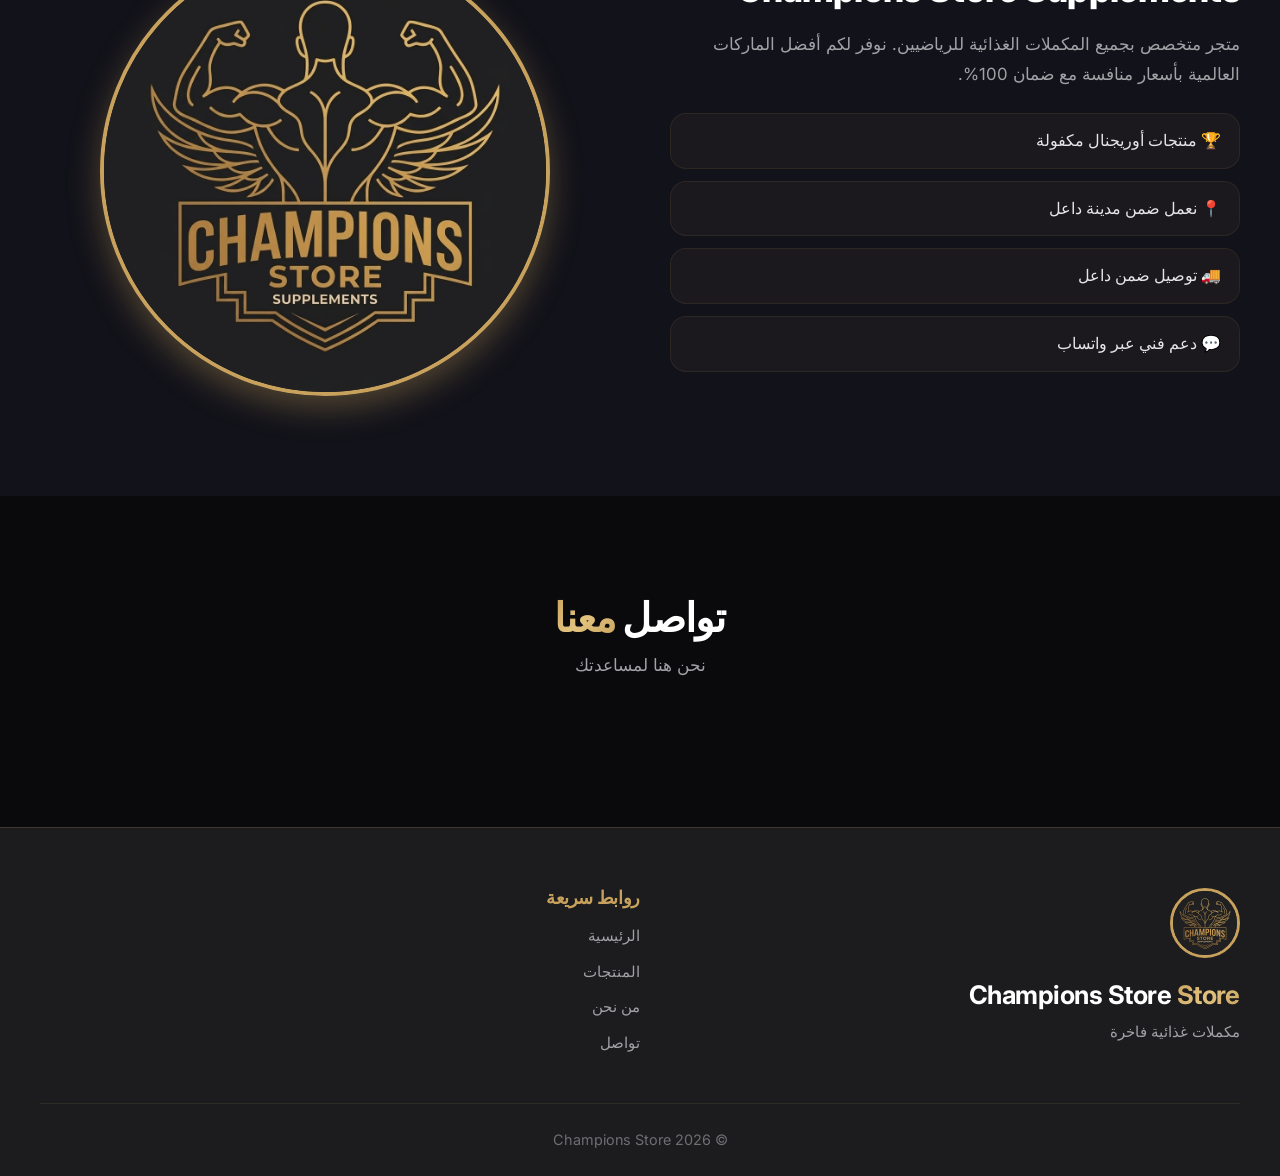
==== commit e570415c: "Enhance WhatsApp button and footer contact info Updated WhatsApp button to have an ID for better acc" ====
--- a/index.html
+++ b/index.html
@@ -43,7 +43,7 @@
             <p class="hero-desc">أفضل الماركات العالمية بأسعار منافسة وجودة مضمونة</p>
             <div class="hero-buttons">
                 <a href="#products" class="btn btn-primary">تصفح المنتجات</a>
-                <a href="https://wa.me/963900000000" target="_blank" class="btn btn-outline">تواصل معنا</a>
+                <a href="https://wa.me/963900000000" target="_blank" class="btn btn-outline" id="heroWhatsappBtn">تواصل معنا</a>
             </div>
         </div>
     </section>
@@ -59,12 +59,25 @@
             </div>
             <div class="category-filters" id="categoryFilters"></div>
             
-            <!-- ✅ مكان عرض وصف الفئة الجديد -->
+            <!-- ✅ وصف الفئة يظهر هنا تلقائياً -->
             <div class="category-description" id="categoryDescription" style="display:none;">
                 <div class="category-desc-content">
                     <h3 id="categoryDescTitle"></h3>
                     <p id="categoryDescText"></p>
                     <button class="category-desc-close" onclick="closeCategoryDescription()">✕</button>
+                </div>
+            </div>
+            
+            <!-- ✅ شريط الفرز الجديد -->
+            <div class="sort-bar">
+                <div class="sort-label">🔽 ترتيب حسب:</div>
+                <div class="sort-options">
+                    <button class="sort-btn active" data-sort="default">الافتراضي</button>
+                    <button class="sort-btn" data-sort="name-asc">الاسم (أ-ي)</button>
+                    <button class="sort-btn" data-sort="name-desc">الاسم (ي-أ)</button>
+                    <button class="sort-btn" data-sort="price-asc">السعر ↑</button>
+                    <button class="sort-btn" data-sort="price-desc">السعر ↓</button>
+                    <button class="sort-btn" data-sort="brand">الشركة</button>
                 </div>
             </div>
         </div>
@@ -109,22 +122,8 @@
                 <h2 class="section-title">تواصل <span class="gold">معنا</span></h2>
                 <p class="section-subtitle">نحن هنا لمساعدتك</p>
             </div>
-            <div class="contact-grid">
-                <a href="https://wa.me/963900000000" target="_blank" class="contact-card">
-                    <div class="contact-icon">💬</div>
-                    <h3>واتساب</h3>
-                    <p>للطلب والاستفسار</p>
-                </a>
-                <a href="https://instagram.com/champions_store" target="_blank" class="contact-card">
-                    <div class="contact-icon">📸</div>
-                    <h3>إنستغرام</h3>
-                    <p>تابعنا للعروض</p>
-                </a>
-                <div class="contact-card">
-                    <div class="contact-icon">📍</div>
-                    <h3>موقعنا</h3>
-                    <p>دمشق - سوريا</p>
-                </div>
+            <div class="contact-grid" id="contactGrid">
+                <!-- يتم توليده ديناميكياً من products.json -->
             </div>
         </div>
     </section>
@@ -135,7 +134,7 @@
                 <div class="footer-brand">
                     <img src="logo.png" alt="Champions Store" class="footer-logo" loading="lazy">
                     <h3>Champions <span class="gold">Store</span></h3>
-                    <p>مكملات غذائية فاخرة</p>
+                    <p id="footerDescription">مكملات غذائية فاخرة</p>
                 </div>
                 <div class="footer-links">
                     <h4>روابط سريعة</h4>
@@ -146,14 +145,12 @@
                         <li><a href="#contact">تواصل</a></li>
                     </ul>
                 </div>
-                <div class="footer-contact">
-                    <h4>تواصل</h4>
-                    <p>📱 واتساب: +963900000000</p>
-                    <p>📍 دمشق، سوريا</p>
+                <div class="footer-contact" id="footerContact">
+                    <!-- يتم توليده ديناميكياً -->
                 </div>
             </div>
             <div class="footer-bottom">
-                <p>© 2026 Champions Store</p>
+                <p id="footerCopyright">© 2026 Champions Store</p>
             </div>
         </div>
     </footer>
@@ -182,7 +179,7 @@
         </div>
     </div>
 
-    <a href="https://wa.me/963900000000" target="_blank" class="floating-whatsapp">💬</a>
+    <a href="https://wa.me/963900000000" target="_blank" class="floating-whatsapp" id="floatingWhatsapp">💬</a>
 
     <script src="script.js"></script>
 </body>
--- a/style.css
+++ b/style.css
@@ -72,7 +72,7 @@
     color: var(--white);
 }
 
-/* ===== Buttons ===== */
+/* Buttons */
 .btn {
     display: inline-flex;
     align-items: center;
@@ -115,7 +115,7 @@
 
 .btn-full { width: 100%; }
 
-/* ===== Navbar ===== */
+/* Navbar */
 .navbar {
     background: rgba(10, 10, 12, 0.95);
     backdrop-filter: blur(10px);
@@ -128,9 +128,7 @@
     transition: padding var(--transition-base);
 }
 
-.navbar.scrolled {
-    padding: 12px 0;
-}
+.navbar.scrolled { padding: 12px 0; }
 
 .nav-container {
     display: flex;
@@ -154,9 +152,7 @@
     transition: all var(--transition-base);
 }
 
-.nav-logo:hover {
-    transform: scale(1.08);
-}
+.nav-logo:hover { transform: scale(1.08); }
 
 .brand-name {
     font-size: 1.5rem;
@@ -214,9 +210,7 @@
     transition: all var(--transition-base);
 }
 
-.cart-btn:hover {
-    background: rgba(200, 162, 93, 0.25);
-}
+.cart-btn:hover { background: rgba(200, 162, 93, 0.25); }
 
 .cart-count {
     background: var(--danger);
@@ -232,9 +226,7 @@
     50% { transform: scale(1.2); }
 }
 
-.cart-btn.pulse {
-    animation: cartPulse 0.4s ease;
-}
+.cart-btn.pulse { animation: cartPulse 0.4s ease; }
 
 .menu-toggle {
     display: none;
@@ -245,7 +237,7 @@
     cursor: pointer;
 }
 
-/* ===== Hero ===== */
+/* Hero */
 .hero {
     background: var(--gradient-dark);
     color: var(--white);
@@ -299,7 +291,7 @@
     flex-wrap: wrap;
 }
 
-/* ===== Sections ===== */
+/* Sections */
 .section-header {
     text-align: center;
     margin-bottom: 48px;
@@ -318,7 +310,7 @@
     margin: 0 auto;
 }
 
-/* ===== Filters ===== */
+/* Filters */
 .filters-section {
     background: var(--bg-elevated);
     padding: 80px 0 40px;
@@ -365,6 +357,7 @@
     transition: all var(--transition-base);
     font-family: inherit;
     font-size: 0.9rem;
+    position: relative;
 }
 
 .filter-btn:hover,
@@ -374,10 +367,88 @@
     border-color: var(--gold);
 }
 
-/* ===== Products ===== */
-.products-section {
-    padding: 80px 0;
-}
+/* ✅ زر معلومات الفئة (؟) */
+.filter-btn .info-btn {
+    display: inline-flex;
+    align-items: center;
+    justify-content: center;
+    width: 18px;
+    height: 18px;
+    background: rgba(200, 162, 93, 0.3);
+    color: var(--gold);
+    border-radius: 50%;
+    font-size: 0.7rem;
+    font-weight: 700;
+    margin-right: 6px;
+    cursor: help;
+    transition: all var(--transition-fast);
+}
+
+.filter-btn .info-btn:hover {
+    background: var(--gold);
+    color: var(--primary);
+    transform: scale(1.1);
+}
+
+/* ✅ صندوق وصف الفئة */
+.category-description {
+    margin-top: 24px;
+    animation: slideDown 0.3s ease;
+}
+
+@keyframes slideDown {
+    from { opacity: 0; transform: translateY(-10px); }
+    to { opacity: 1; transform: translateY(0); }
+}
+
+.category-desc-content {
+    background: rgba(200, 162, 93, 0.1);
+    border: 1px solid rgba(200, 162, 93, 0.3);
+    border-radius: var(--radius-lg);
+    padding: 24px 32px;
+    position: relative;
+    backdrop-filter: blur(10px);
+    -webkit-backdrop-filter: blur(10px);
+}
+
+.category-desc-content h3 {
+    color: var(--gold);
+    font-size: 1.4rem;
+    margin-bottom: 12px;
+    font-weight: 700;
+}
+
+.category-desc-content p {
+    color: var(--text);
+    font-size: 1rem;
+    line-height: 1.8;
+}
+
+.category-desc-close {
+    position: absolute;
+    top: 12px;
+    left: 12px;
+    background: rgba(200, 162, 93, 0.2);
+    color: var(--gold);
+    border: none;
+    width: 32px;
+    height: 32px;
+    border-radius: 50%;
+    cursor: pointer;
+    font-size: 1rem;
+    display: flex;
+    align-items: center;
+    justify-content: center;
+    transition: all var(--transition-fast);
+}
+
+.category-desc-close:hover {
+    background: var(--gold);
+    color: var(--primary);
+}
+
+/* Products */
+.products-section { padding: 80px 0; }
 
 .product-grid {
     display: grid;
@@ -455,9 +526,7 @@
     transition: transform 0.4s ease;
 }
 
-.product-card:hover .product-image {
-    transform: scale(1.05);
-}
+.product-card:hover .product-image { transform: scale(1.05); }
 
 .product-info {
     padding: 16px;
@@ -480,7 +549,7 @@
     justify-content: space-between;
     align-items: baseline;
     gap: 10px;
-    margin-bottom: 12px;
+    margin-bottom: 8px;
 }
 
 .product-name {
@@ -517,6 +586,38 @@
     color: var(--text-tertiary);
     font-size: 0.8rem;
     white-space: nowrap;
+}
+
+/* ✅ خصائص المنتج الجديدة (الشركة، الوزن، الحصص) */
+.product-meta {
+    display: flex;
+    flex-wrap: wrap;
+    gap: 6px;
+    margin-bottom: 12px;
+    padding: 8px;
+    background: rgba(200, 162, 93, 0.05);
+    border-radius: var(--radius-sm);
+    border: 1px solid rgba(200, 162, 93, 0.1);
+}
+
+.meta-item {
+    display: inline-flex;
+    align-items: center;
+    gap: 4px;
+    font-size: 0.75rem;
+    color: var(--text-secondary);
+    padding: 2px 8px;
+    background: rgba(255, 255, 255, 0.03);
+    border-radius: var(--radius-sm);
+}
+
+.meta-item .meta-icon {
+    font-size: 0.85rem;
+}
+
+.meta-item .meta-value {
+    color: var(--text);
+    font-weight: 500;
 }
 
 .product-actions {
@@ -559,6 +660,7 @@
     border-color: var(--success);
 }
 
+/* ✅ زر "تفاصيل" بدل العين */
 .view-btn {
     background: rgba(255, 255, 255, 0.05);
     color: var(--text-secondary);
@@ -577,7 +679,7 @@
     color: var(--text-secondary);
 }
 
-/* ===== Loading Spinner ===== */
+/* Loading Spinner */
 #scroll-sentinel {
     height: 60px;
     width: 100%;
@@ -596,11 +698,9 @@
     animation: spin 0.8s linear infinite;
 }
 
-@keyframes spin {
-    to { transform: rotate(360deg); }
-}
-
-/* ===== About ===== */
+@keyframes spin { to { transform: rotate(360deg); } }
+
+/* About */
 .about-section {
     background: var(--bg-elevated);
     padding: 100px 0;
@@ -657,10 +757,8 @@
     border: 4px solid var(--gold);
 }
 
-/* ===== Contact ===== */
-.contact-section {
-    padding: 100px 0;
-}
+/* Contact */
+.contact-section { padding: 100px 0; }
 
 .contact-grid {
     display: grid;
@@ -704,7 +802,7 @@
     font-size: 0.95rem;
 }
 
-/* ===== Footer ===== */
+/* Footer */
 .footer {
     background: var(--primary);
     padding: 60px 0 24px;
@@ -775,7 +873,7 @@
     font-size: 0.9rem;
 }
 
-/* ===== Modal ===== */
+/* Modal */
 .modal {
     display: none;
     position: fixed;
@@ -946,12 +1044,30 @@
     margin-bottom: 16px;
 }
 
+/* ✅ تفاصيل المنتج الموسعة في المودال */
+.product-detail-meta {
+    display: flex;
+    flex-wrap: wrap;
+    gap: 10px;
+    margin-bottom: 20px;
+    padding: 12px;
+    background: rgba(200, 162, 93, 0.05);
+    border-radius: var(--radius-md);
+    border: 1px solid rgba(200, 162, 93, 0.15);
+}
+
+.product-detail-meta .meta-item {
+    padding: 4px 12px;
+    font-size: 0.85rem;
+}
+
 .product-detail-info .description {
     color: var(--text-secondary);
     margin-bottom: 20px;
-}
-
-/* ===== Floating WhatsApp ===== */
+    line-height: 1.8;
+}
+
+/* Floating WhatsApp */
 .floating-whatsapp {
     position: fixed;
     bottom: 24px;
@@ -971,11 +1087,9 @@
     border: 2px solid rgba(255, 255, 255, 0.2);
 }
 
-.floating-whatsapp:hover {
-    transform: scale(1.1);
-}
-
-/* ===== Scrollbar ===== */
+.floating-whatsapp:hover { transform: scale(1.1); }
+
+/* Scrollbar */
 ::-webkit-scrollbar { width: 8px; }
 ::-webkit-scrollbar-track { background: var(--bg); }
 ::-webkit-scrollbar-thumb {
@@ -988,7 +1102,7 @@
     color: var(--primary);
 }
 
-/* ===== MOBILE ===== */
+/* MOBILE */
 @media (max-width: 768px) {
     .container { padding: 0 20px; }
     
@@ -1050,6 +1164,16 @@
     .current-price { font-size: 1.1rem; }
     .old-price { font-size: 0.75rem; }
     
+    .product-meta {
+        padding: 6px;
+        gap: 4px;
+    }
+    
+    .meta-item {
+        font-size: 0.65rem;
+        padding: 2px 6px;
+    }
+    
     .product-actions {
         flex-direction: column;
         gap: 6px;
@@ -1074,13 +1198,8 @@
         background: var(--secondary);
     }
     
-    .product-card:hover {
-        transform: none;
-    }
-    
-    .product-card:hover .product-image {
-        transform: none;
-    }
+    .product-card:hover { transform: none; }
+    .product-card:hover .product-image { transform: none; }
     
     .about-content {
         grid-template-columns: 1fr;
@@ -1121,6 +1240,18 @@
         width: 48px;
         height: 48px;
     }
+    
+    .category-desc-content {
+        padding: 16px 20px;
+    }
+    
+    .category-desc-content h3 {
+        font-size: 1.1rem;
+    }
+    
+    .category-desc-content p {
+        font-size: 0.9rem;
+    }
 }
 
 @media (max-width: 380px) {
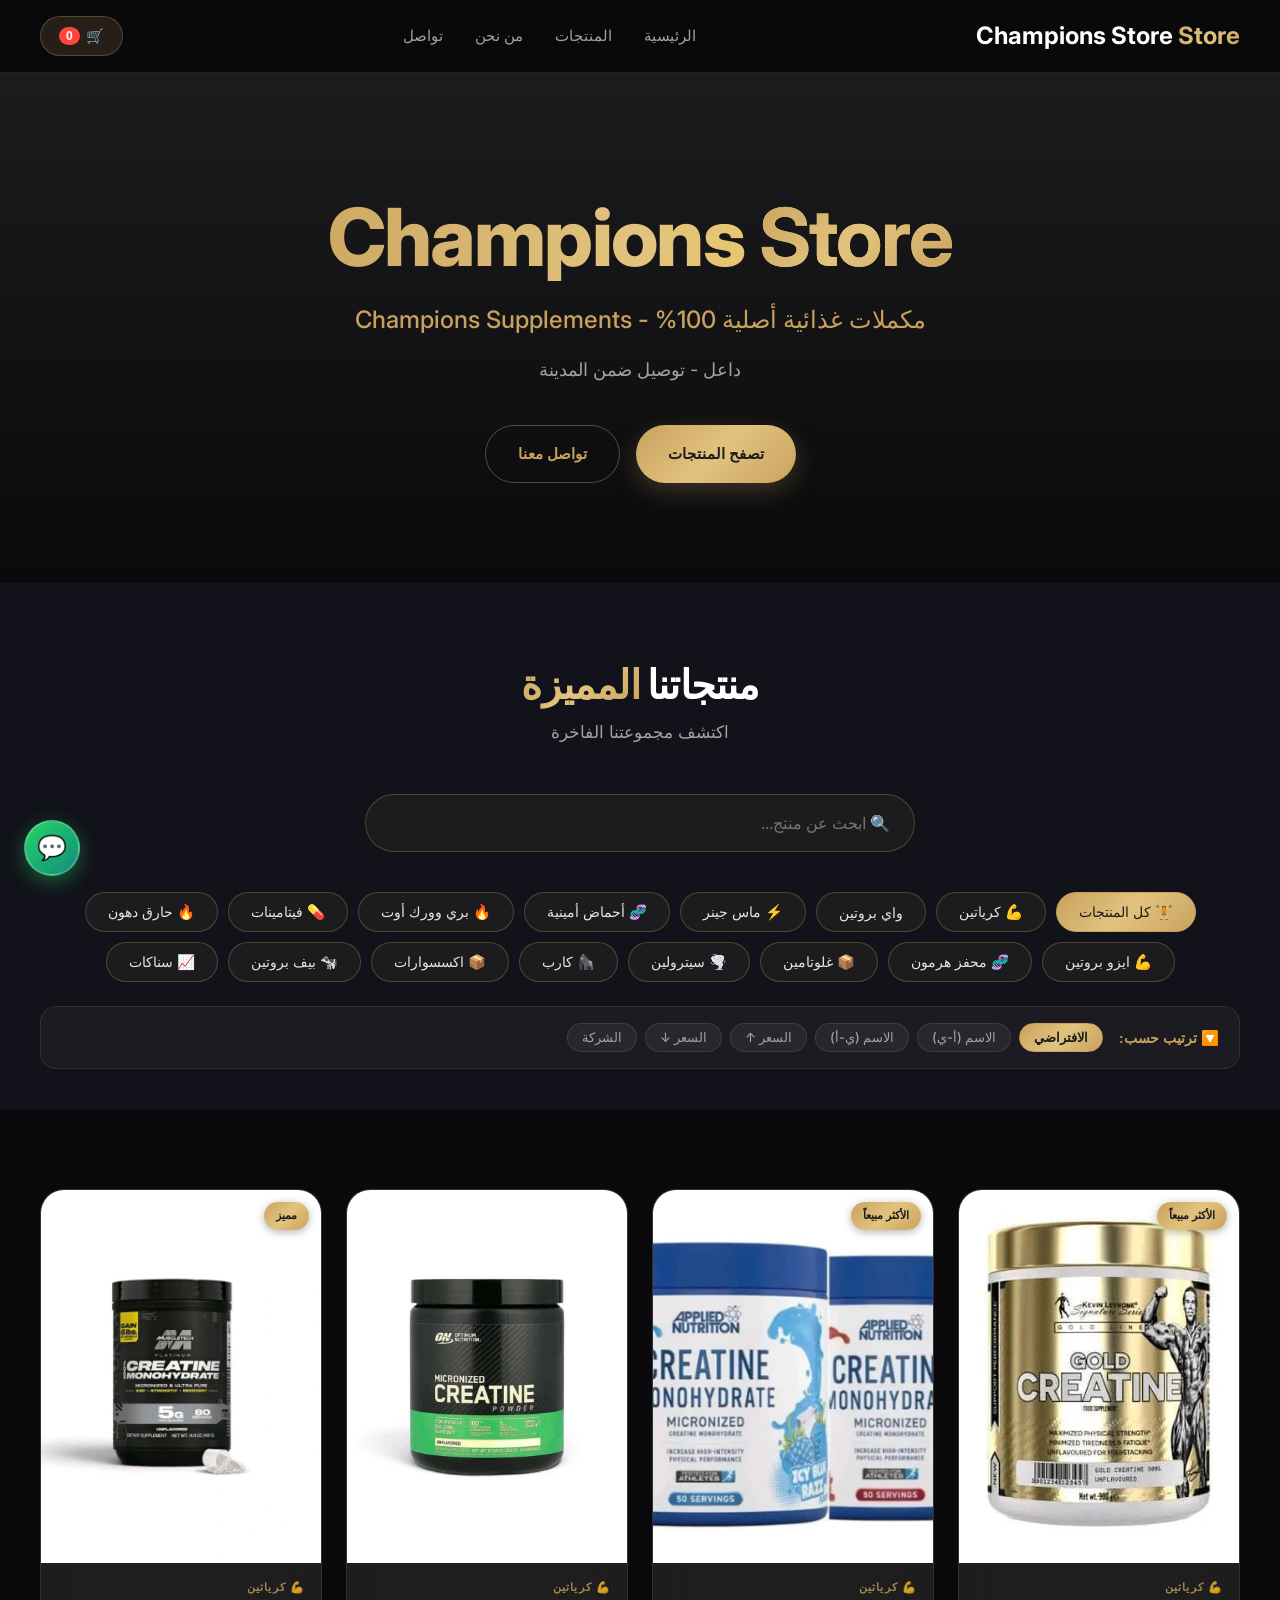
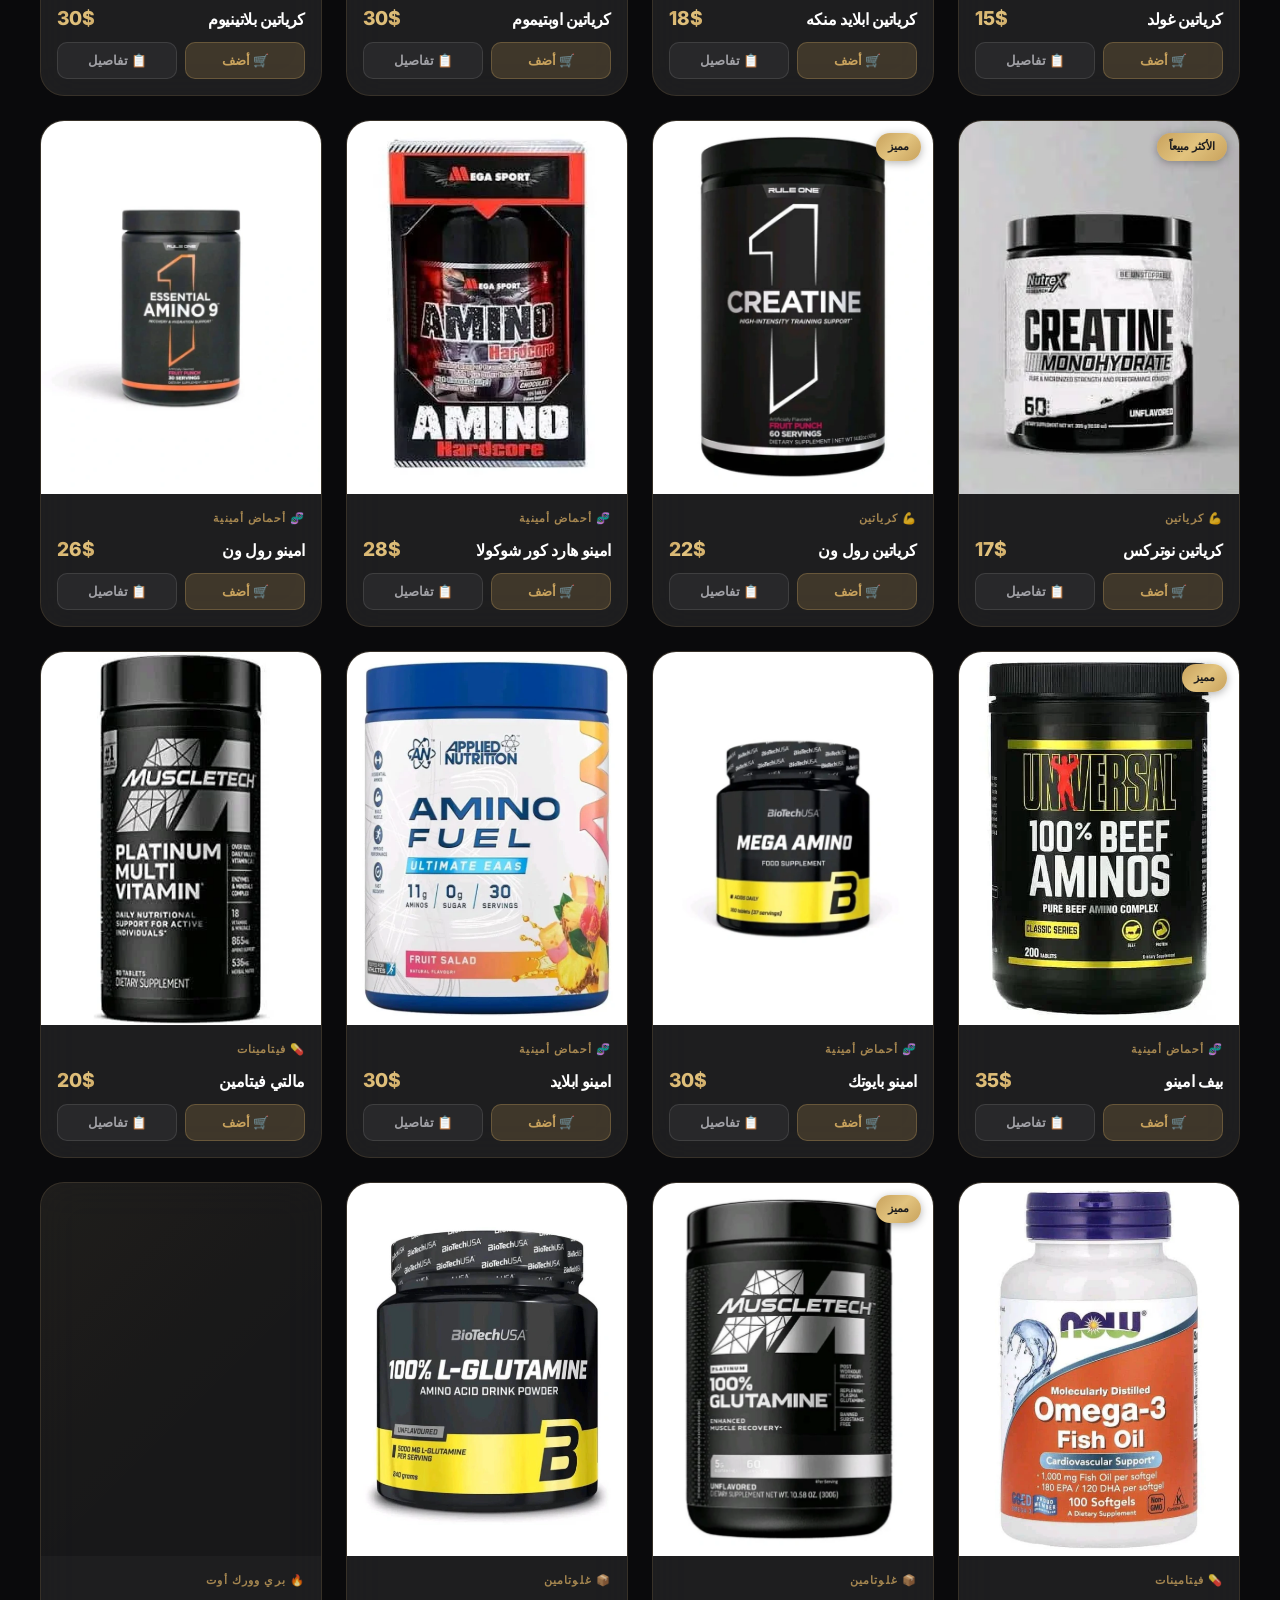
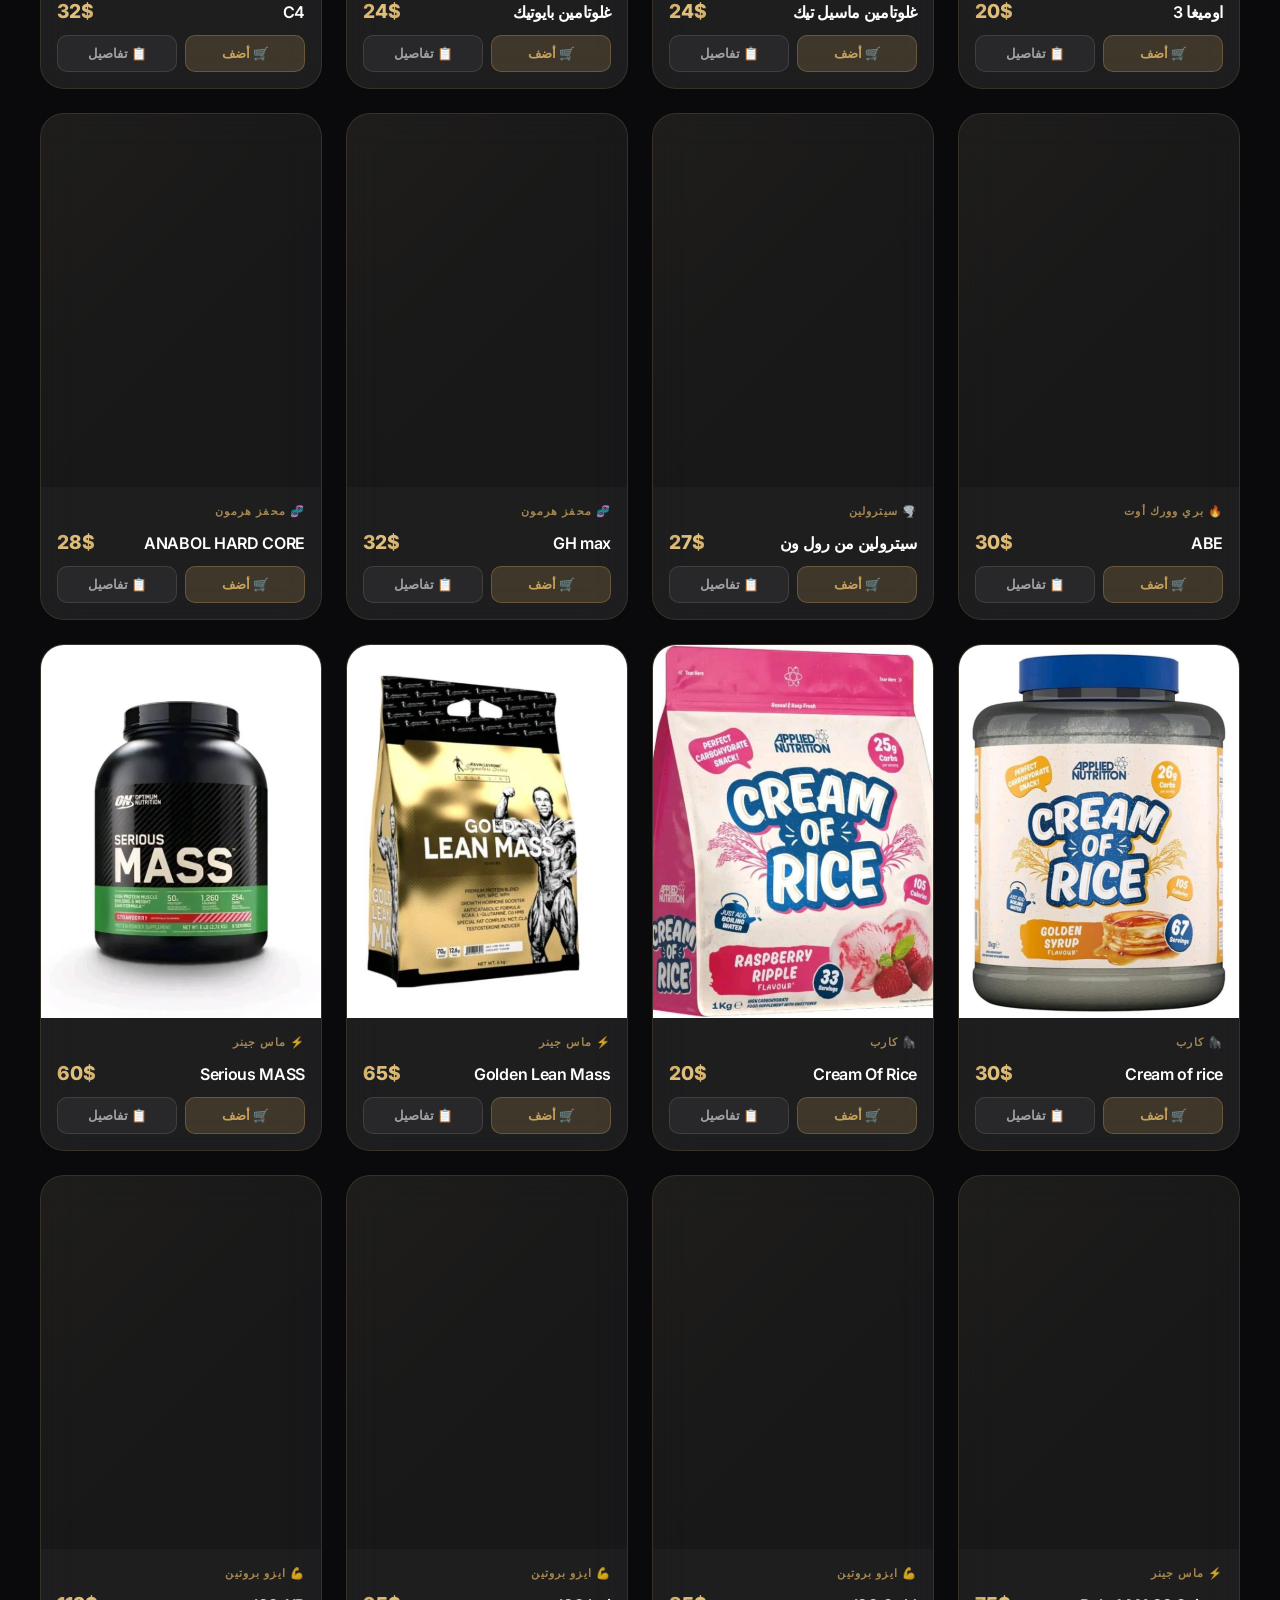
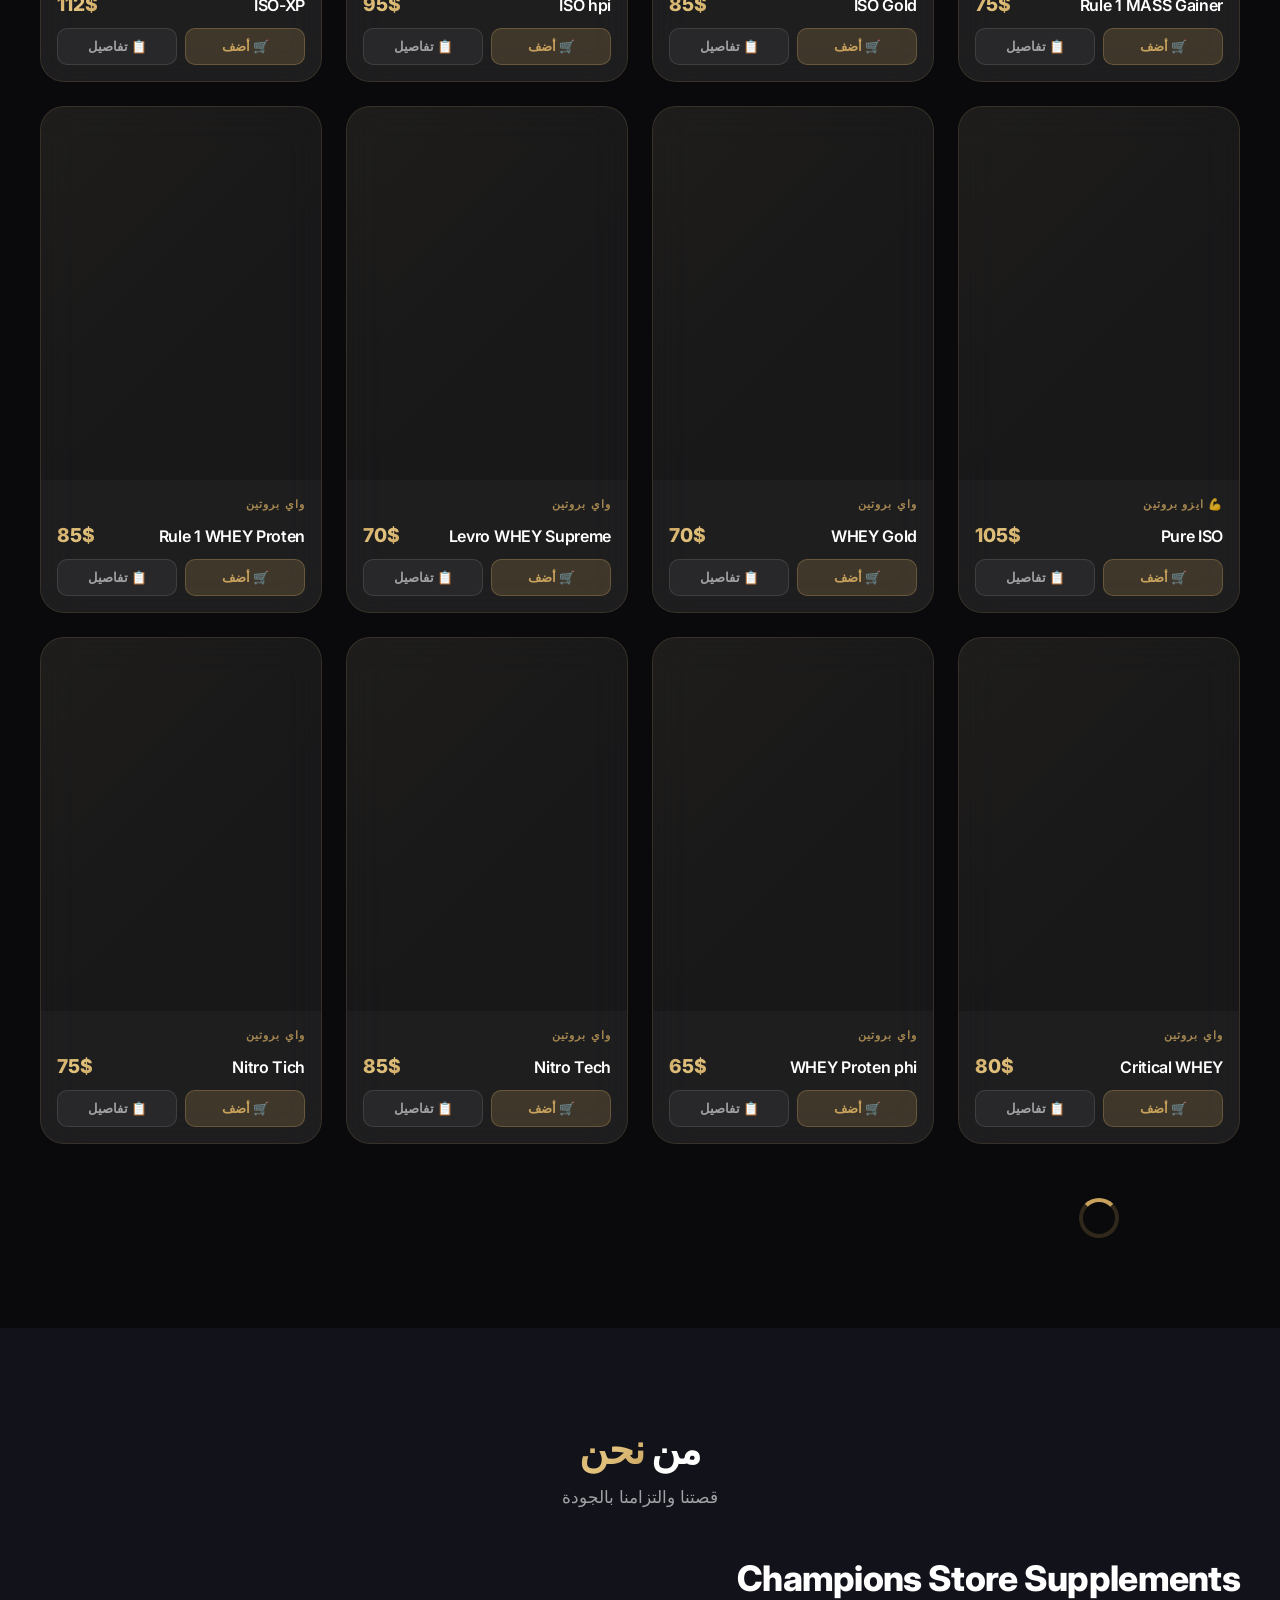
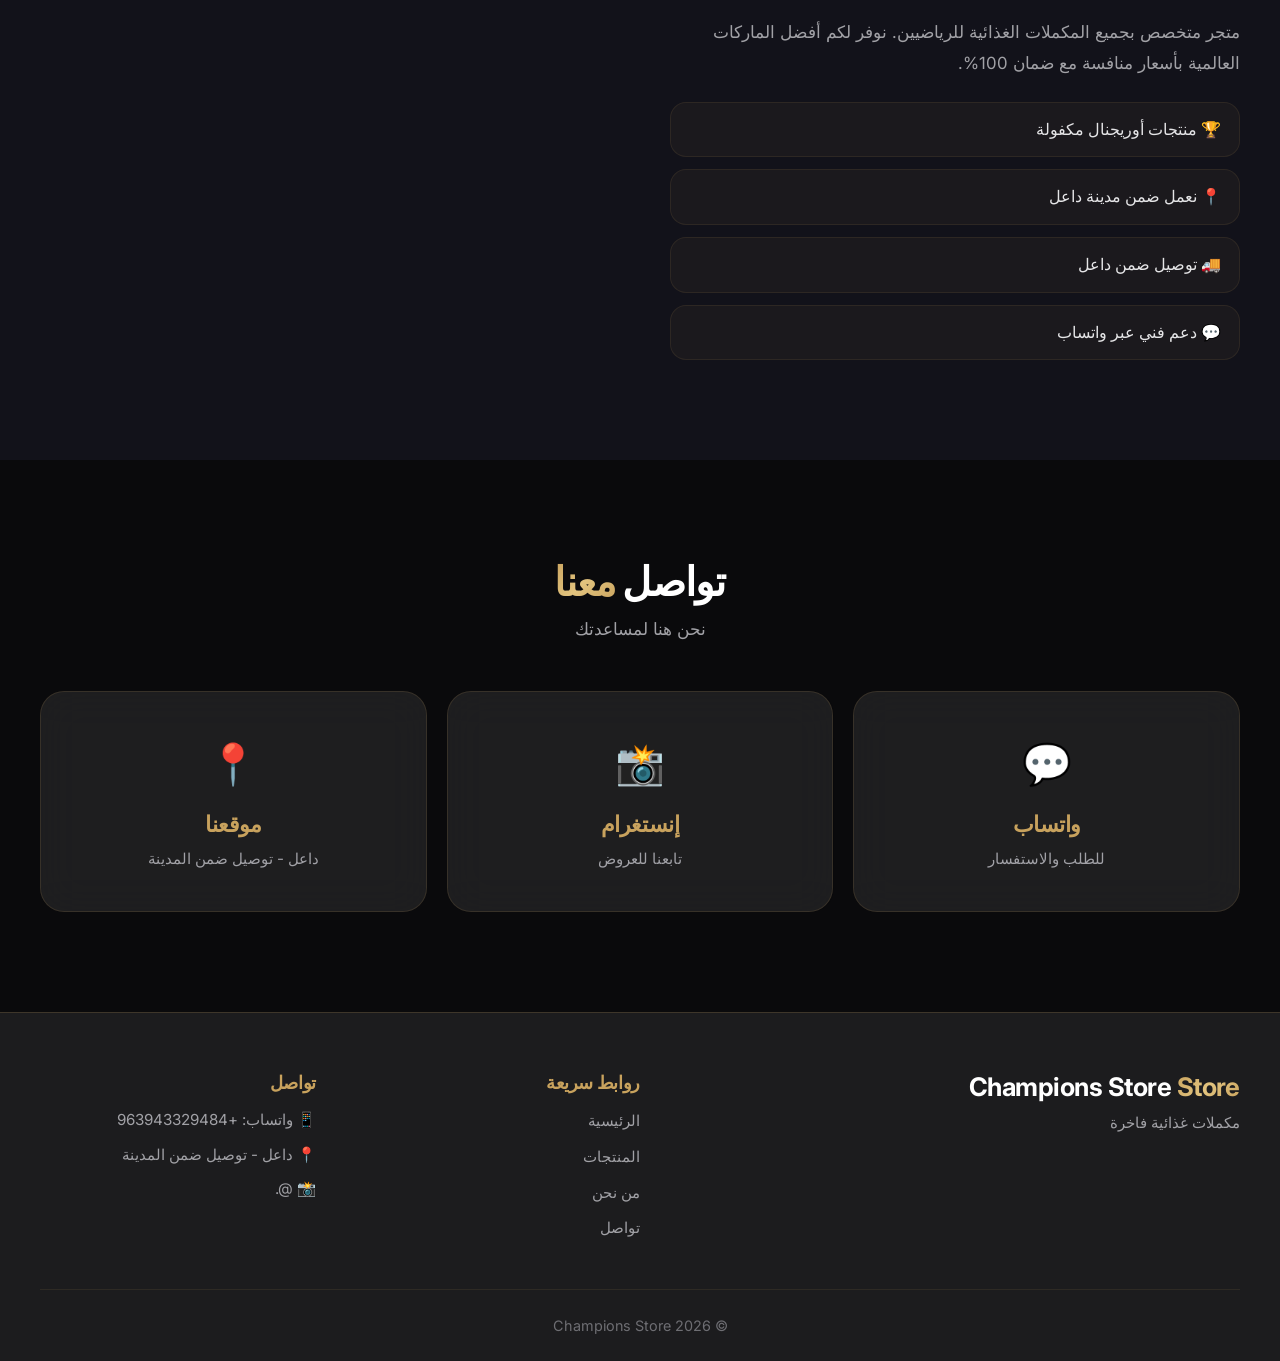
==== commit a4d3faac: "Improve logo image loading with error handling Updated logo image handling to hide if not found." ====
--- a/index.html
+++ b/index.html
@@ -6,8 +6,9 @@
     <meta http-equiv="Cache-Control" content="no-cache, no-store, must-revalidate">
     <meta name="description" content="Champions Store - متجر مكملات غذائية فاخرة">
     <title>Champions Store | مكملات غذائية فاخرة</title>
+    <!-- ✅ أيقونة إيموجي لتجنب خطأ 404 لـ favicon.ico -->
+    <link rel="icon" href="data:image/svg+xml,<svg xmlns='http://www.w3.org/2000/svg' viewBox='0 0 100 100'><text y='.9em' font-size='90'>🏆</text></svg>">
     <link rel="stylesheet" href="style.css">
-    <link rel="icon" href="logo.png" type="image/png">
     <link rel="preconnect" href="https://fonts.googleapis.com">
     <link rel="preconnect" href="https://fonts.gstatic.com" crossorigin>
     <link href="https://fonts.googleapis.com/css2?family=Inter:wght@400;500;600;700;800&display=swap" rel="stylesheet">
@@ -17,7 +18,8 @@
     <nav class="navbar" id="navbar">
         <div class="container nav-container">
             <div class="logo-area">
-                <img src="logo.png" alt="Champions Store" class="nav-logo" loading="eager">
+                <!-- ✅ إخفاء الصورة تلقائياً إذا لم تكن موجودة في GitHub -->
+                <img src="logo.png" alt="Champions Store" class="nav-logo" loading="eager" onerror="this.style.display='none'">
                 <span class="brand-name">Champions <span class="gold">Store</span></span>
             </div>
             <ul class="nav-links">
@@ -59,7 +61,6 @@
             </div>
             <div class="category-filters" id="categoryFilters"></div>
             
-            <!-- ✅ وصف الفئة يظهر هنا تلقائياً -->
             <div class="category-description" id="categoryDescription" style="display:none;">
                 <div class="category-desc-content">
                     <h3 id="categoryDescTitle"></h3>
@@ -68,7 +69,6 @@
                 </div>
             </div>
             
-            <!-- ✅ شريط الفرز الجديد -->
             <div class="sort-bar">
                 <div class="sort-label">🔽 ترتيب حسب:</div>
                 <div class="sort-options">
@@ -110,7 +110,7 @@
                     </ul>
                 </div>
                 <div class="about-image">
-                    <img src="logo.png" alt="Champions Store" loading="lazy">
+                    <img src="logo.png" alt="Champions Store" loading="lazy" onerror="this.style.display='none'">
                 </div>
             </div>
         </div>
@@ -122,9 +122,7 @@
                 <h2 class="section-title">تواصل <span class="gold">معنا</span></h2>
                 <p class="section-subtitle">نحن هنا لمساعدتك</p>
             </div>
-            <div class="contact-grid" id="contactGrid">
-                <!-- يتم توليده ديناميكياً من products.json -->
-            </div>
+            <div class="contact-grid" id="contactGrid"></div>
         </div>
     </section>
 
@@ -132,7 +130,7 @@
         <div class="container">
             <div class="footer-content">
                 <div class="footer-brand">
-                    <img src="logo.png" alt="Champions Store" class="footer-logo" loading="lazy">
+                    <img src="logo.png" alt="Champions Store" class="footer-logo" loading="lazy" onerror="this.style.display='none'">
                     <h3>Champions <span class="gold">Store</span></h3>
                     <p id="footerDescription">مكملات غذائية فاخرة</p>
                 </div>
@@ -145,9 +143,7 @@
                         <li><a href="#contact">تواصل</a></li>
                     </ul>
                 </div>
-                <div class="footer-contact" id="footerContact">
-                    <!-- يتم توليده ديناميكياً -->
-                </div>
+                <div class="footer-contact" id="footerContact"></div>
             </div>
             <div class="footer-bottom">
                 <p id="footerCopyright">© 2026 Champions Store</p>
--- a/style.css
+++ b/style.css
@@ -30,16 +30,8 @@
     --radius-full: 9999px;
 }
 
-*, *::before, *::after {
-    margin: 0;
-    padding: 0;
-    box-sizing: border-box;
-}
-
-html {
-    scroll-behavior: smooth;
-    font-size: 16px;
-}
+*, *::before, *::after { margin: 0; padding: 0; box-sizing: border-box; }
+html { scroll-behavior: smooth; font-size: 16px; }
 
 body {
     font-family: 'Inter', -apple-system, BlinkMacSystemFont, 'Segoe UI', sans-serif;
@@ -51,11 +43,7 @@
     -moz-osx-font-smoothing: grayscale;
 }
 
-.container {
-    max-width: 1400px;
-    margin: 0 auto;
-    padding: 0 40px;
-}
+.container { max-width: 1400px; margin: 0 auto; padding: 0 40px; }
 
 .gold {
     background: var(--gradient-gold);
@@ -65,12 +53,7 @@
     font-weight: 700;
 }
 
-h1, h2, h3, h4 {
-    font-weight: 700;
-    line-height: 1.1;
-    letter-spacing: -0.02em;
-    color: var(--white);
-}
+h1, h2, h3, h4 { font-weight: 700; line-height: 1.1; letter-spacing: -0.02em; color: var(--white); }
 
 /* Buttons */
 .btn {
@@ -90,28 +73,11 @@
     -webkit-tap-highlight-color: transparent;
 }
 
-.btn-primary {
-    background: var(--gradient-gold);
-    color: var(--primary);
-    box-shadow: var(--shadow-gold);
-}
-
-.btn-primary:hover {
-    transform: translateY(-2px);
-    box-shadow: var(--shadow-gold-lg);
-}
-
-.btn-outline {
-    background: transparent;
-    color: var(--gold);
-    border: 1.5px solid rgba(200, 162, 93, 0.4);
-}
-
-.btn-outline:hover {
-    background: rgba(200, 162, 93, 0.1);
-    border-color: var(--gold);
-    transform: translateY(-2px);
-}
+.btn-primary { background: var(--gradient-gold); color: var(--primary); box-shadow: var(--shadow-gold); }
+.btn-primary:hover { transform: translateY(-2px); box-shadow: var(--shadow-gold-lg); }
+
+.btn-outline { background: transparent; color: var(--gold); border: 1.5px solid rgba(200, 162, 93, 0.4); }
+.btn-outline:hover { background: rgba(200, 162, 93, 0.1); border-color: var(--gold); transform: translateY(-2px); }
 
 .btn-full { width: 100%; }
 
@@ -130,17 +96,9 @@
 
 .navbar.scrolled { padding: 12px 0; }
 
-.nav-container {
-    display: flex;
-    justify-content: space-between;
-    align-items: center;
-}
-
-.logo-area {
-    display: flex;
-    align-items: center;
-    gap: 16px;
-}
+.nav-container { display: flex; justify-content: space-between; align-items: center; }
+
+.logo-area { display: flex; align-items: center; gap: 16px; }
 
 .nav-logo {
     width: 56px;
@@ -154,17 +112,9 @@
 
 .nav-logo:hover { transform: scale(1.08); }
 
-.brand-name {
-    font-size: 1.5rem;
-    font-weight: 700;
-    color: var(--white);
-}
-
-.nav-links {
-    display: flex;
-    list-style: none;
-    gap: 32px;
-}
+.brand-name { font-size: 1.5rem; font-weight: 700; color: var(--white); }
+
+.nav-links { display: flex; list-style: none; gap: 32px; }
 
 .nav-links a {
     color: var(--text-secondary);
@@ -189,11 +139,7 @@
 .nav-links a:hover { color: var(--gold); }
 .nav-links a:hover::after { width: 100%; }
 
-.nav-actions {
-    display: flex;
-    align-items: center;
-    gap: 12px;
-}
+.nav-actions { display: flex; align-items: center; gap: 12px; }
 
 .cart-btn {
     background: rgba(200, 162, 93, 0.15);
@@ -247,12 +193,7 @@
     overflow: hidden;
 }
 
-.hero-content {
-    position: relative;
-    z-index: 1;
-    max-width: 900px;
-    margin: 0 auto;
-}
+.hero-content { position: relative; z-index: 1; max-width: 900px; margin: 0 auto; }
 
 .hero-title {
     font-size: clamp(2.5rem, 7vw, 5rem);
@@ -268,12 +209,7 @@
 
 @keyframes shimmer { to { background-position: 200% center; } }
 
-.hero-subtitle {
-    font-size: clamp(1.1rem, 2.5vw, 1.5rem);
-    margin-bottom: 16px;
-    color: var(--gold);
-    font-weight: 500;
-}
+.hero-subtitle { font-size: clamp(1.1rem, 2.5vw, 1.5rem); margin-bottom: 16px; color: var(--gold); font-weight: 500; }
 
 .hero-desc {
     font-size: clamp(1rem, 1.8vw, 1.15rem);
@@ -284,42 +220,19 @@
     margin-right: auto;
 }
 
-.hero-buttons {
-    display: flex;
-    gap: 16px;
-    justify-content: center;
-    flex-wrap: wrap;
-}
+.hero-buttons { display: flex; gap: 16px; justify-content: center; flex-wrap: wrap; }
 
 /* Sections */
-.section-header {
-    text-align: center;
-    margin-bottom: 48px;
-}
-
-.section-title {
-    font-size: clamp(1.8rem, 3.5vw, 2.5rem);
-    margin-bottom: 12px;
-    font-weight: 800;
-}
-
-.section-subtitle {
-    font-size: 1.05rem;
-    color: var(--text-secondary);
-    max-width: 600px;
-    margin: 0 auto;
-}
+.section-header { text-align: center; margin-bottom: 48px; }
+
+.section-title { font-size: clamp(1.8rem, 3.5vw, 2.5rem); margin-bottom: 12px; font-weight: 800; }
+
+.section-subtitle { font-size: 1.05rem; color: var(--text-secondary); max-width: 600px; margin: 0 auto; }
 
 /* Filters */
-.filters-section {
-    background: var(--bg-elevated);
-    padding: 80px 0 40px;
-}
-
-.search-box {
-    max-width: 550px;
-    margin: 0 auto 40px;
-}
+.filters-section { background: var(--bg-elevated); padding: 80px 0 40px; }
+
+.search-box { max-width: 550px; margin: 0 auto 40px; }
 
 .search-box input {
     width: 100%;
@@ -339,12 +252,7 @@
     box-shadow: 0 0 0 3px rgba(200, 162, 93, 0.1);
 }
 
-.category-filters {
-    display: flex;
-    justify-content: center;
-    flex-wrap: wrap;
-    gap: 10px;
-}
+.category-filters { display: flex; justify-content: center; flex-wrap: wrap; gap: 10px; }
 
 .filter-btn {
     padding: 10px 22px;
@@ -357,44 +265,16 @@
     transition: all var(--transition-base);
     font-family: inherit;
     font-size: 0.9rem;
-    position: relative;
-}
-
-.filter-btn:hover,
-.filter-btn.active {
+}
+
+.filter-btn:hover, .filter-btn.active {
     background: var(--gradient-gold);
     color: var(--primary);
     border-color: var(--gold);
 }
 
-/* ✅ زر معلومات الفئة (؟) */
-.filter-btn .info-btn {
-    display: inline-flex;
-    align-items: center;
-    justify-content: center;
-    width: 18px;
-    height: 18px;
-    background: rgba(200, 162, 93, 0.3);
-    color: var(--gold);
-    border-radius: 50%;
-    font-size: 0.7rem;
-    font-weight: 700;
-    margin-right: 6px;
-    cursor: help;
-    transition: all var(--transition-fast);
-}
-
-.filter-btn .info-btn:hover {
-    background: var(--gold);
-    color: var(--primary);
-    transform: scale(1.1);
-}
-
-/* ✅ صندوق وصف الفئة */
-.category-description {
-    margin-top: 24px;
-    animation: slideDown 0.3s ease;
-}
+/* ✅ وصف الفئة */
+.category-description { margin-top: 24px; animation: slideDown 0.3s ease; }
 
 @keyframes slideDown {
     from { opacity: 0; transform: translateY(-10px); }
@@ -402,7 +282,7 @@
 }
 
 .category-desc-content {
-    background: rgba(200, 162, 93, 0.1);
+    background: rgba(200, 162, 93, 0.08);
     border: 1px solid rgba(200, 162, 93, 0.3);
     border-radius: var(--radius-lg);
     padding: 24px 32px;
@@ -418,11 +298,7 @@
     font-weight: 700;
 }
 
-.category-desc-content p {
-    color: var(--text);
-    font-size: 1rem;
-    line-height: 1.8;
-}
+.category-desc-content p { color: var(--text); font-size: 1rem; line-height: 1.8; }
 
 .category-desc-close {
     position: absolute;
@@ -442,9 +318,62 @@
     transition: all var(--transition-fast);
 }
 
-.category-desc-close:hover {
-    background: var(--gold);
+.category-desc-close:hover { background: var(--gold); color: var(--primary); }
+
+/* ✅ شريط الفرز الجديد */
+.sort-bar {
+    margin-top: 24px;
+    padding: 16px 20px;
+    background: rgba(44, 44, 46, 0.4);
+    border: 1px solid rgba(200, 162, 93, 0.15);
+    border-radius: var(--radius-md);
+    display: flex;
+    align-items: center;
+    gap: 16px;
+    flex-wrap: wrap;
+    backdrop-filter: blur(10px);
+    -webkit-backdrop-filter: blur(10px);
+}
+
+.sort-label {
+    color: var(--gold);
+    font-weight: 600;
+    font-size: 0.9rem;
+    white-space: nowrap;
+}
+
+.sort-options {
+    display: flex;
+    gap: 8px;
+    flex-wrap: wrap;
+    flex: 1;
+}
+
+.sort-btn {
+    padding: 6px 14px;
+    background: rgba(255, 255, 255, 0.05);
+    color: var(--text-secondary);
+    border: 1px solid rgba(255, 255, 255, 0.1);
+    border-radius: var(--radius-full);
+    cursor: pointer;
+    font-weight: 500;
+    font-family: inherit;
+    font-size: 0.8rem;
+    transition: all var(--transition-base);
+    white-space: nowrap;
+}
+
+.sort-btn:hover {
+    background: rgba(200, 162, 93, 0.15);
+    color: var(--gold);
+    border-color: rgba(200, 162, 93, 0.3);
+}
+
+.sort-btn.active {
+    background: var(--gradient-gold);
     color: var(--primary);
+    border-color: var(--gold);
+    font-weight: 700;
 }
 
 /* Products */
@@ -528,11 +457,7 @@
 
 .product-card:hover .product-image { transform: scale(1.05); }
 
-.product-info {
-    padding: 16px;
-    position: relative;
-    z-index: 1;
-}
+.product-info { padding: 16px; position: relative; z-index: 1; }
 
 .product-category {
     color: var(--gold);
@@ -564,12 +489,7 @@
 
 .product-name:hover { color: var(--gold); }
 
-.product-price {
-    display: flex;
-    align-items: baseline;
-    gap: 6px;
-    flex-shrink: 0;
-}
+.product-price { display: flex; align-items: baseline; gap: 6px; flex-shrink: 0; }
 
 .current-price {
     font-size: 1.2rem;
@@ -581,14 +501,8 @@
     white-space: nowrap;
 }
 
-.old-price {
-    text-decoration: line-through;
-    color: var(--text-tertiary);
-    font-size: 0.8rem;
-    white-space: nowrap;
-}
-
-/* ✅ خصائص المنتج الجديدة (الشركة، الوزن، الحصص) */
+.old-price { text-decoration: line-through; color: var(--text-tertiary); font-size: 0.8rem; white-space: nowrap; }
+
 .product-meta {
     display: flex;
     flex-wrap: wrap;
@@ -611,22 +525,12 @@
     border-radius: var(--radius-sm);
 }
 
-.meta-item .meta-icon {
-    font-size: 0.85rem;
-}
-
-.meta-item .meta-value {
-    color: var(--text);
-    font-weight: 500;
-}
-
-.product-actions {
-    display: flex;
-    gap: 8px;
-}
-
-.add-to-cart-btn,
-.view-btn {
+.meta-item .meta-icon { font-size: 0.85rem; }
+.meta-item .meta-value { color: var(--text); font-weight: 500; }
+
+.product-actions { display: flex; gap: 8px; }
+
+.add-to-cart-btn, .view-btn {
     flex: 1;
     padding: 10px 12px;
     border: none;
@@ -648,36 +552,19 @@
     border: 1px solid rgba(200, 162, 93, 0.3);
 }
 
-.add-to-cart-btn:hover {
-    background: var(--gold);
-    color: var(--primary);
-    border-color: var(--gold);
-}
-
-.add-to-cart-btn.added {
-    background: var(--success);
-    color: white;
-    border-color: var(--success);
-}
-
-/* ✅ زر "تفاصيل" بدل العين */
+.add-to-cart-btn:hover { background: var(--gold); color: var(--primary); border-color: var(--gold); }
+
+.add-to-cart-btn.added { background: var(--success); color: white; border-color: var(--success); }
+
 .view-btn {
     background: rgba(255, 255, 255, 0.05);
     color: var(--text-secondary);
     border: 1px solid rgba(255, 255, 255, 0.1);
 }
 
-.view-btn:hover {
-    background: rgba(200, 162, 93, 0.15);
-    color: var(--gold);
-    border-color: rgba(200, 162, 93, 0.3);
-}
-
-.no-results {
-    text-align: center;
-    padding: 60px;
-    color: var(--text-secondary);
-}
+.view-btn:hover { background: rgba(200, 162, 93, 0.15); color: var(--gold); border-color: rgba(200, 162, 93, 0.3); }
+
+.no-results { text-align: center; padding: 60px; color: var(--text-secondary); }
 
 /* Loading Spinner */
 #scroll-sentinel {
@@ -701,36 +588,15 @@
 @keyframes spin { to { transform: rotate(360deg); } }
 
 /* About */
-.about-section {
-    background: var(--bg-elevated);
-    padding: 100px 0;
-}
-
-.about-content {
-    display: grid;
-    grid-template-columns: 1fr 1fr;
-    gap: 60px;
-    align-items: center;
-}
-
-.about-text h3 {
-    font-size: 2.2rem;
-    margin-bottom: 20px;
-    font-weight: 800;
-}
-
-.about-text p {
-    margin-bottom: 24px;
-    color: var(--text-secondary);
-    font-size: 1.05rem;
-    line-height: 1.8;
-}
-
-.about-list {
-    list-style: none;
-    display: grid;
-    gap: 12px;
-}
+.about-section { background: var(--bg-elevated); padding: 100px 0; }
+
+.about-content { display: grid; grid-template-columns: 1fr 1fr; gap: 60px; align-items: center; }
+
+.about-text h3 { font-size: 2.2rem; margin-bottom: 20px; font-weight: 800; }
+
+.about-text p { margin-bottom: 24px; color: var(--text-secondary); font-size: 1.05rem; line-height: 1.8; }
+
+.about-list { list-style: none; display: grid; gap: 12px; }
 
 .about-list li {
     padding: 14px 18px;
@@ -741,11 +607,7 @@
     transition: all var(--transition-base);
 }
 
-.about-list li:hover {
-    background: rgba(200, 162, 93, 0.1);
-    border-color: rgba(200, 162, 93, 0.3);
-    transform: translateX(-4px);
-}
+.about-list li:hover { background: rgba(200, 162, 93, 0.1); border-color: rgba(200, 162, 93, 0.3); transform: translateX(-4px); }
 
 .about-image img {
     width: 100%;
@@ -780,41 +642,16 @@
     border: 1px solid rgba(200, 162, 93, 0.15);
 }
 
-.contact-card:hover {
-    transform: translateY(-6px);
-    border-color: rgba(200, 162, 93, 0.4);
-    box-shadow: var(--shadow-gold-lg);
-}
-
-.contact-icon {
-    font-size: 2.5rem;
-    margin-bottom: 16px;
-}
-
-.contact-card h3 {
-    color: var(--gold);
-    margin-bottom: 10px;
-    font-size: 1.4rem;
-}
-
-.contact-card p {
-    color: var(--text-secondary);
-    font-size: 0.95rem;
-}
+.contact-card:hover { transform: translateY(-6px); border-color: rgba(200, 162, 93, 0.4); box-shadow: var(--shadow-gold-lg); }
+
+.contact-icon { font-size: 2.5rem; margin-bottom: 16px; }
+.contact-card h3 { color: var(--gold); margin-bottom: 10px; font-size: 1.4rem; }
+.contact-card p { color: var(--text-secondary); font-size: 0.95rem; }
 
 /* Footer */
-.footer {
-    background: var(--primary);
-    padding: 60px 0 24px;
-    border-top: 1px solid rgba(200, 162, 93, 0.2);
-}
-
-.footer-content {
-    display: grid;
-    grid-template-columns: 2fr 1fr 1fr;
-    gap: 48px;
-    margin-bottom: 48px;
-}
+.footer { background: var(--primary); padding: 60px 0 24px; border-top: 1px solid rgba(200, 162, 93, 0.2); }
+
+.footer-content { display: grid; grid-template-columns: 2fr 1fr 1fr; gap: 48px; margin-bottom: 48px; }
 
 .footer-brand { text-align: right; }
 
@@ -827,43 +664,17 @@
     margin-bottom: 16px;
 }
 
-.footer-brand h3 {
-    font-size: 1.6rem;
-    margin-bottom: 10px;
-}
-
-.footer-brand p {
-    color: var(--text-secondary);
-    font-size: 0.95rem;
-}
-
-.footer-links h4,
-.footer-contact h4 {
-    color: var(--gold);
-    margin-bottom: 16px;
-    font-size: 1.1rem;
-}
-
-.footer-links ul {
-    list-style: none;
-    display: grid;
-    gap: 10px;
-}
-
-.footer-links a {
-    color: var(--text-secondary);
-    text-decoration: none;
-    transition: color var(--transition-fast);
-    font-size: 0.95rem;
-}
-
+.footer-brand h3 { font-size: 1.6rem; margin-bottom: 10px; }
+.footer-brand p { color: var(--text-secondary); font-size: 0.95rem; }
+
+.footer-links h4, .footer-contact h4 { color: var(--gold); margin-bottom: 16px; font-size: 1.1rem; }
+
+.footer-links ul { list-style: none; display: grid; gap: 10px; }
+
+.footer-links a { color: var(--text-secondary); text-decoration: none; transition: color var(--transition-fast); font-size: 0.95rem; }
 .footer-links a:hover { color: var(--gold); }
 
-.footer-contact p {
-    margin-bottom: 10px;
-    color: var(--text-secondary);
-    font-size: 0.95rem;
-}
+.footer-contact p { margin-bottom: 10px; color: var(--text-secondary); font-size: 0.95rem; }
 
 .footer-bottom {
     text-align: center;
@@ -887,11 +698,7 @@
     padding: 20px;
 }
 
-.modal.active {
-    display: flex;
-    animation: fadeIn 0.25s ease;
-}
-
+.modal.active { display: flex; animation: fadeIn 0.25s ease; }
 @keyframes fadeIn { from { opacity: 0; } to { opacity: 1; } }
 
 .modal-content {
@@ -915,17 +722,9 @@
     border-bottom: 1px solid rgba(200, 162, 93, 0.1);
 }
 
-.modal-header h2 {
-    font-size: 1.3rem;
-    color: var(--gold);
-}
-
+.modal-header h2 { font-size: 1.3rem; color: var(--gold); }
 .modal-body { padding: 20px; }
-
-.modal-footer {
-    padding: 20px;
-    border-top: 1px solid rgba(200, 162, 93, 0.1);
-}
+.modal-footer { padding: 20px; border-top: 1px solid rgba(200, 162, 93, 0.1); }
 
 .close-btn {
     background: rgba(200, 162, 93, 0.1);
@@ -941,10 +740,7 @@
     justify-content: center;
 }
 
-.close-btn:hover {
-    background: var(--gold);
-    color: var(--primary);
-}
+.close-btn:hover { background: var(--gold); color: var(--primary); }
 
 .cart-item {
     display: flex;
@@ -954,32 +750,11 @@
     align-items: center;
 }
 
-.cart-item img {
-    width: 64px;
-    height: 64px;
-    object-fit: cover;
-    border-radius: var(--radius-md);
-    border: 1px solid var(--gold);
-}
-
+.cart-item img { width: 64px; height: 64px; object-fit: cover; border-radius: var(--radius-md); border: 1px solid var(--gold); }
 .cart-item-info { flex-grow: 1; }
-
-.cart-item-name {
-    font-weight: 600;
-    color: var(--white);
-    margin-bottom: 4px;
-}
-
-.cart-item-price {
-    color: var(--gold);
-    font-weight: 700;
-}
-
-.cart-item-qty {
-    display: flex;
-    align-items: center;
-    gap: 10px;
-}
+.cart-item-name { font-weight: 600; color: var(--white); margin-bottom: 4px; }
+.cart-item-price { color: var(--gold); font-weight: 700; }
+.cart-item-qty { display: flex; align-items: center; gap: 10px; }
 
 .qty-btn {
     background: var(--gold);
@@ -1002,49 +777,18 @@
     font-size: 0.85rem;
 }
 
-.cart-total {
-    display: flex;
-    justify-content: space-between;
-    font-size: 1.3rem;
-    font-weight: 800;
-    margin-bottom: 16px;
-}
-
-.total-price {
-    background: var(--gradient-gold);
-    -webkit-background-clip: text;
-    -webkit-text-fill-color: transparent;
-    background-clip: text;
-}
-
-.empty-cart {
-    text-align: center;
-    padding: 40px;
-    color: var(--text-secondary);
-}
-
-.product-detail-image {
-    width: 100%;
-    max-height: 300px;
-    object-fit: cover;
-}
-
+.cart-total { display: flex; justify-content: space-between; font-size: 1.3rem; font-weight: 800; margin-bottom: 16px; }
+
+.total-price { background: var(--gradient-gold); -webkit-background-clip: text; -webkit-text-fill-color: transparent; background-clip: text; }
+
+.empty-cart { text-align: center; padding: 40px; color: var(--text-secondary); }
+
+.product-detail-image { width: 100%; max-height: 300px; object-fit: cover; }
 .product-detail-info { padding: 24px; }
-
-.product-detail-info h2 {
-    color: var(--white);
-    margin-bottom: 12px;
-    font-size: 1.5rem;
-}
-
-.product-detail-info .price {
-    font-size: 2rem;
-    color: var(--gold);
-    font-weight: 800;
-    margin-bottom: 16px;
-}
-
-/* ✅ تفاصيل المنتج الموسعة في المودال */
+.product-detail-info h2 { color: var(--white); margin-bottom: 12px; font-size: 1.5rem; }
+
+.product-detail-info .price { font-size: 2rem; color: var(--gold); font-weight: 800; margin-bottom: 16px; }
+
 .product-detail-meta {
     display: flex;
     flex-wrap: wrap;
@@ -1056,16 +800,9 @@
     border: 1px solid rgba(200, 162, 93, 0.15);
 }
 
-.product-detail-meta .meta-item {
-    padding: 4px 12px;
-    font-size: 0.85rem;
-}
-
-.product-detail-info .description {
-    color: var(--text-secondary);
-    margin-bottom: 20px;
-    line-height: 1.8;
-}
+.product-detail-meta .meta-item { padding: 4px 12px; font-size: 0.85rem; }
+
+.product-detail-info .description { color: var(--text-secondary); margin-bottom: 20px; line-height: 1.8; }
 
 /* Floating WhatsApp */
 .floating-whatsapp {
@@ -1092,15 +829,9 @@
 /* Scrollbar */
 ::-webkit-scrollbar { width: 8px; }
 ::-webkit-scrollbar-track { background: var(--bg); }
-::-webkit-scrollbar-thumb {
-    background: var(--gold);
-    border-radius: var(--radius-full);
-}
-
-::selection {
-    background: var(--gold);
-    color: var(--primary);
-}
+::-webkit-scrollbar-thumb { background: var(--gold); border-radius: var(--radius-full); }
+
+::selection { background: var(--gold); color: var(--primary); }
 
 /* MOBILE */
 @media (max-width: 768px) {
@@ -1124,11 +855,7 @@
     
     .hero { padding: 70px 0 60px; }
     
-    .hero-buttons {
-        flex-direction: column;
-        gap: 12px;
-    }
-    
+    .hero-buttons { flex-direction: column; gap: 12px; }
     .hero-buttons .btn { width: 100%; }
     
     .filters-section { padding: 50px 0 30px; }
@@ -1137,11 +864,7 @@
     
     .section-header { margin-bottom: 32px; }
     
-    .product-grid {
-        grid-template-columns: repeat(2, 1fr);
-        gap: 10px;
-    }
-    
+    .product-grid { grid-template-columns: repeat(2, 1fr); gap: 10px; }
     .product-info { padding: 10px; }
     
     .product-image-wrapper {
@@ -1154,42 +877,18 @@
         align-items: center;
     }
     
-    .product-name-price {
-        flex-direction: column;
-        gap: 4px;
-        align-items: flex-start;
-    }
-    
+    .product-name-price { flex-direction: column; gap: 4px; align-items: flex-start; }
     .product-name { font-size: 0.85rem; }
     .current-price { font-size: 1.1rem; }
     .old-price { font-size: 0.75rem; }
     
-    .product-meta {
-        padding: 6px;
-        gap: 4px;
-    }
-    
-    .meta-item {
-        font-size: 0.65rem;
-        padding: 2px 6px;
-    }
-    
-    .product-actions {
-        flex-direction: column;
-        gap: 6px;
-    }
-    
-    .add-to-cart-btn, .view-btn {
-        padding: 8px 10px;
-        font-size: 0.75rem;
-    }
-    
-    .product-badge {
-        top: 8px;
-        right: 8px;
-        padding: 4px 8px;
-        font-size: 0.65rem;
-    }
+    .product-meta { padding: 6px; gap: 4px; }
+    .meta-item { font-size: 0.65rem; padding: 2px 6px; }
+    
+    .product-actions { flex-direction: column; gap: 6px; }
+    .add-to-cart-btn, .view-btn { padding: 8px 10px; font-size: 0.75rem; }
+    
+    .product-badge { top: 8px; right: 8px; padding: 4px 8px; font-size: 0.65rem; }
     
     .product-card {
         transition: none;
@@ -1201,17 +900,10 @@
     .product-card:hover { transform: none; }
     .product-card:hover .product-image { transform: none; }
     
-    .about-content {
-        grid-template-columns: 1fr;
-        gap: 32px;
-    }
-    
+    .about-content { grid-template-columns: 1fr; gap: 32px; }
     .about-image img { max-width: 280px; }
     
-    .contact-grid {
-        grid-template-columns: 1fr;
-        gap: 16px;
-    }
+    .contact-grid { grid-template-columns: 1fr; gap: 16px; }
     
     .contact-card {
         backdrop-filter: none;
@@ -1219,54 +911,29 @@
         background: var(--secondary);
     }
     
-    .footer-content {
-        grid-template-columns: 1fr;
-        gap: 32px;
-    }
-    
+    .footer-content { grid-template-columns: 1fr; gap: 32px; }
     .footer-brand { text-align: center; }
     
-    .modal-content {
-        max-width: 100%;
-        border-radius: 16px;
-    }
-    
-    .cart-item img {
-        width: 56px;
-        height: 56px;
-    }
-    
-    .nav-logo {
-        width: 48px;
-        height: 48px;
-    }
-    
-    .category-desc-content {
-        padding: 16px 20px;
-    }
-    
-    .category-desc-content h3 {
-        font-size: 1.1rem;
-    }
-    
-    .category-desc-content p {
-        font-size: 0.9rem;
-    }
+    .modal-content { max-width: 100%; border-radius: 16px; }
+    .cart-item img { width: 56px; height: 56px; }
+    .nav-logo { width: 48px; height: 48px; }
+    
+    .category-desc-content { padding: 16px 20px; }
+    .category-desc-content h3 { font-size: 1.1rem; }
+    .category-desc-content p { font-size: 0.9rem; }
+    
+    .sort-bar { padding: 12px 16px; gap: 10px; }
+    .sort-label { font-size: 0.8rem; }
+    .sort-options { gap: 6px; }
+    .sort-btn { padding: 5px 10px; font-size: 0.75rem; }
 }
 
 @media (max-width: 380px) {
-    .product-image-wrapper {
-        min-height: 160px;
-        max-height: 200px;
-    }
-    
+    .product-image-wrapper { min-height: 160px; max-height: 200px; }
     .product-name { font-size: 0.8rem; }
     .current-price { font-size: 1rem; }
 }
 
 @media (prefers-reduced-motion: reduce) {
-    *, *::before, *::after {
-        animation-duration: 0.01ms !important;
-        transition-duration: 0.01ms !important;
-    }
-}
+    *, *::before, *::after { animation-duration: 0.01ms !important; transition-duration: 0.01ms !important; }
+}
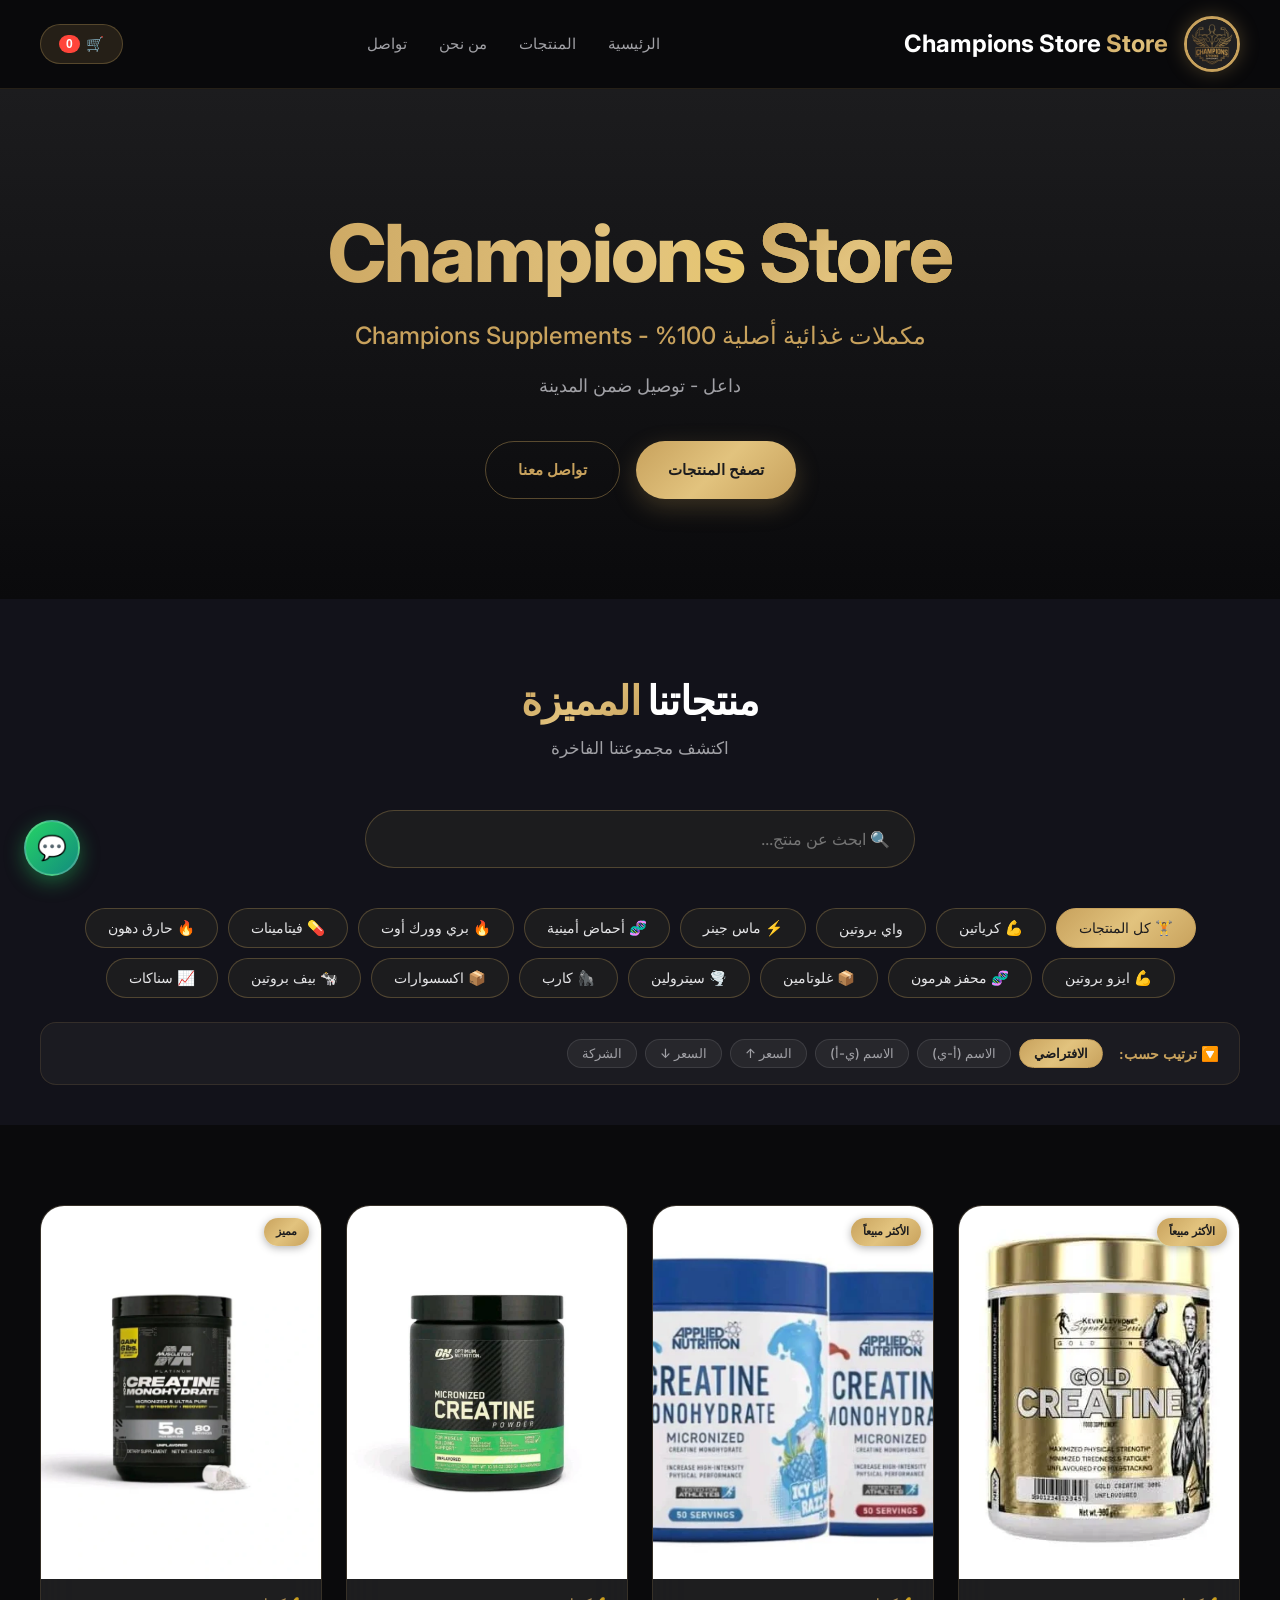
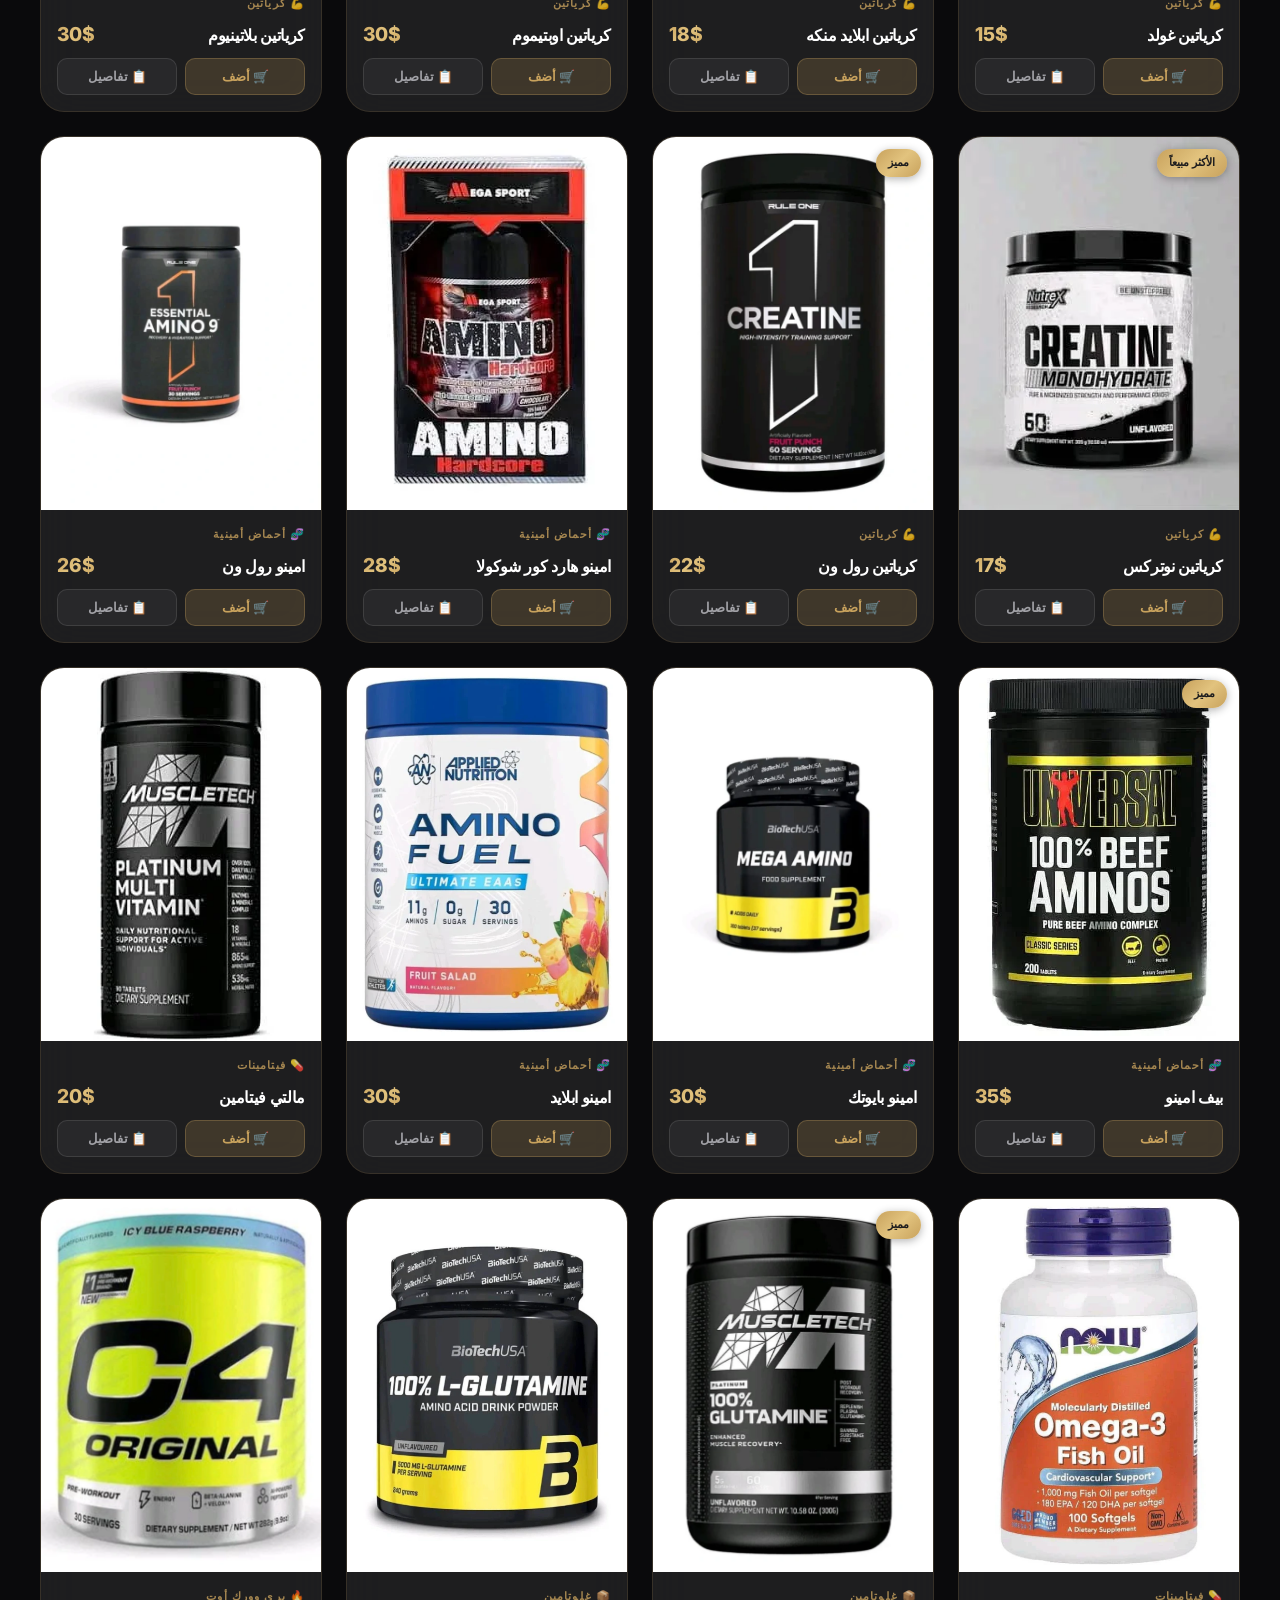
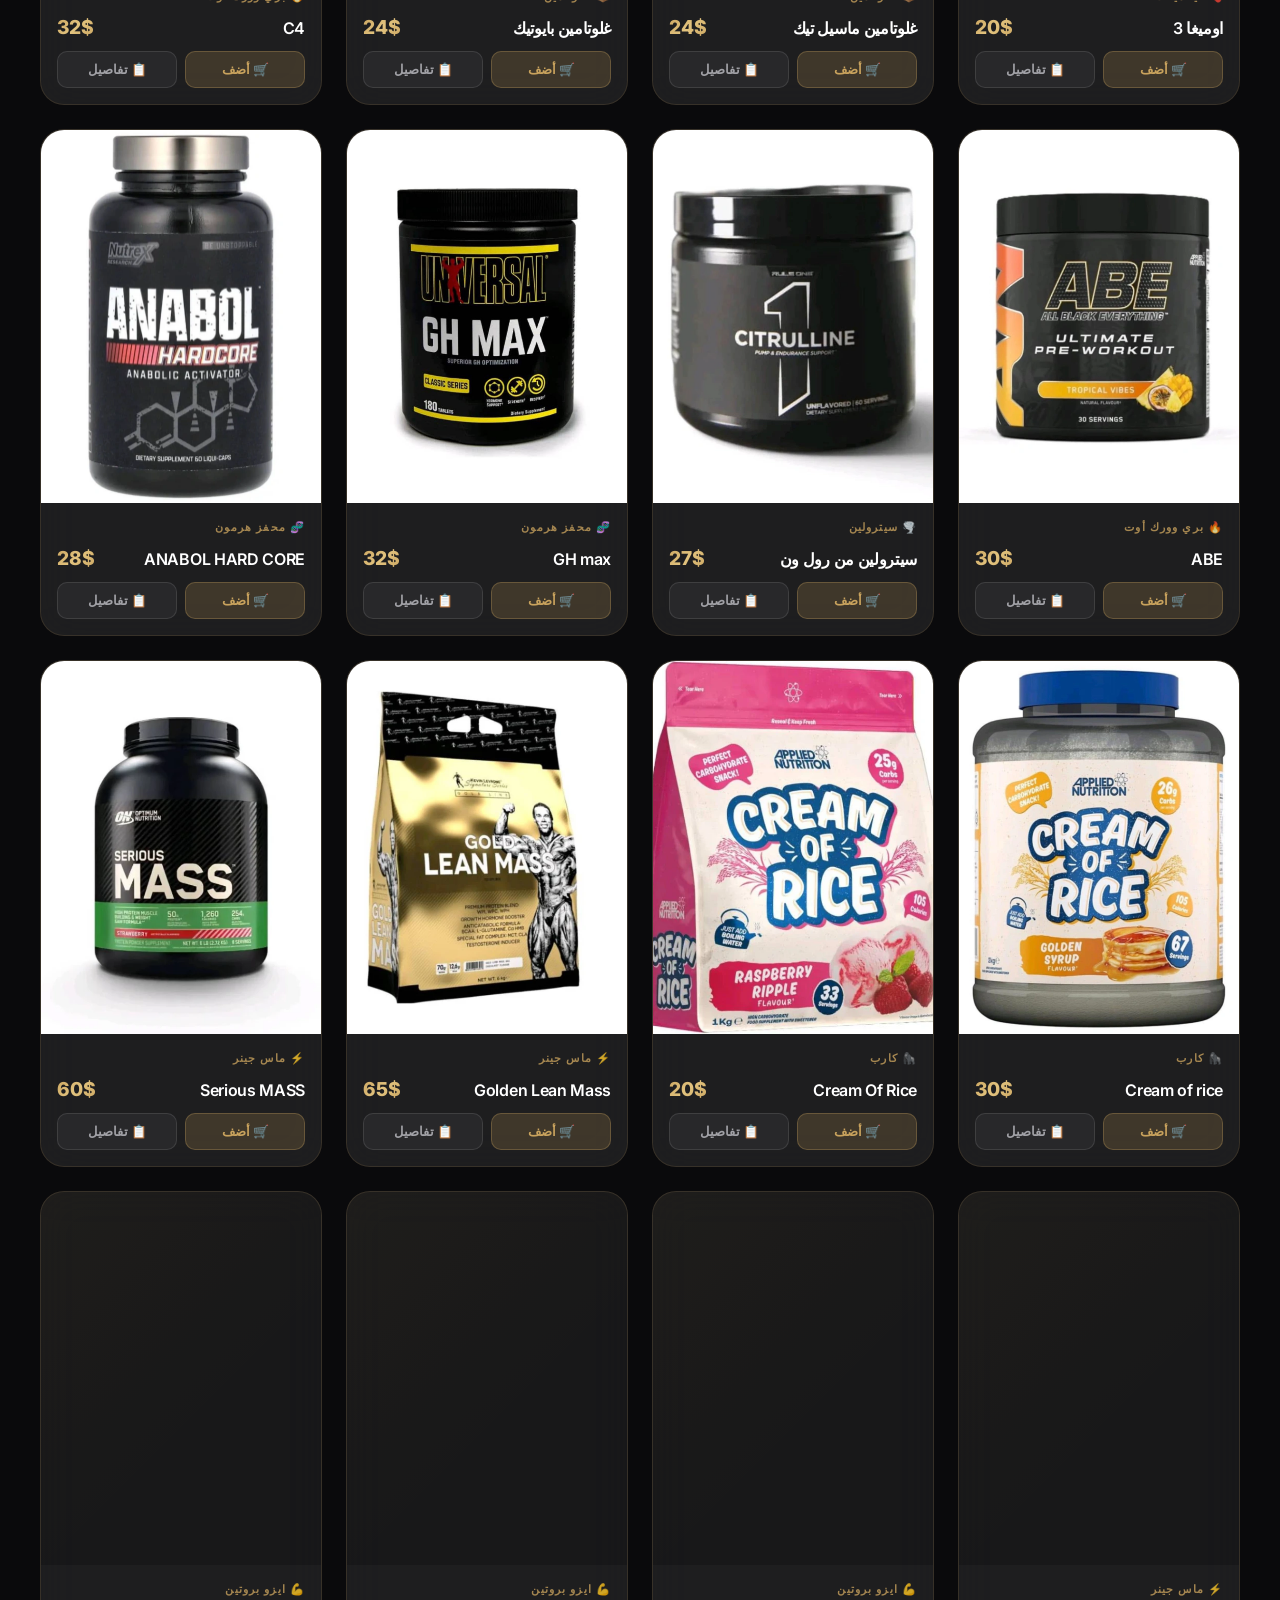
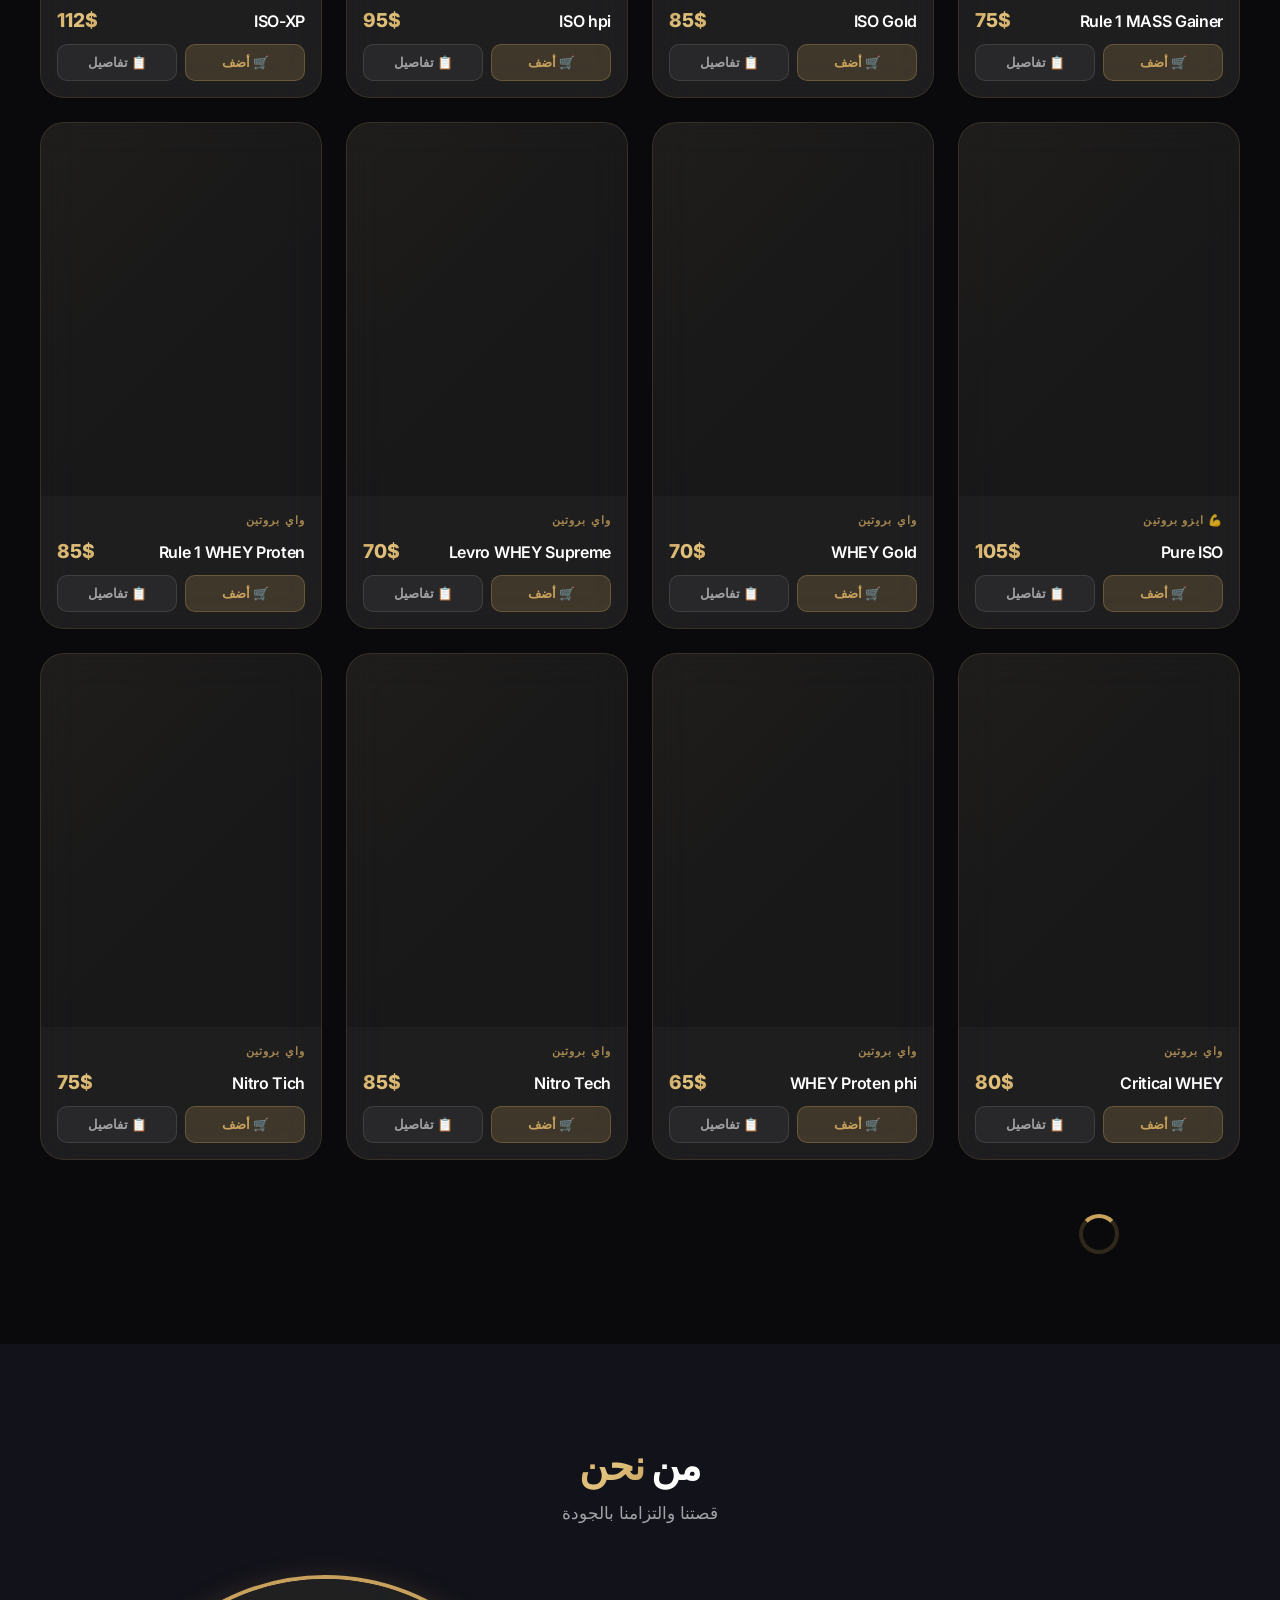
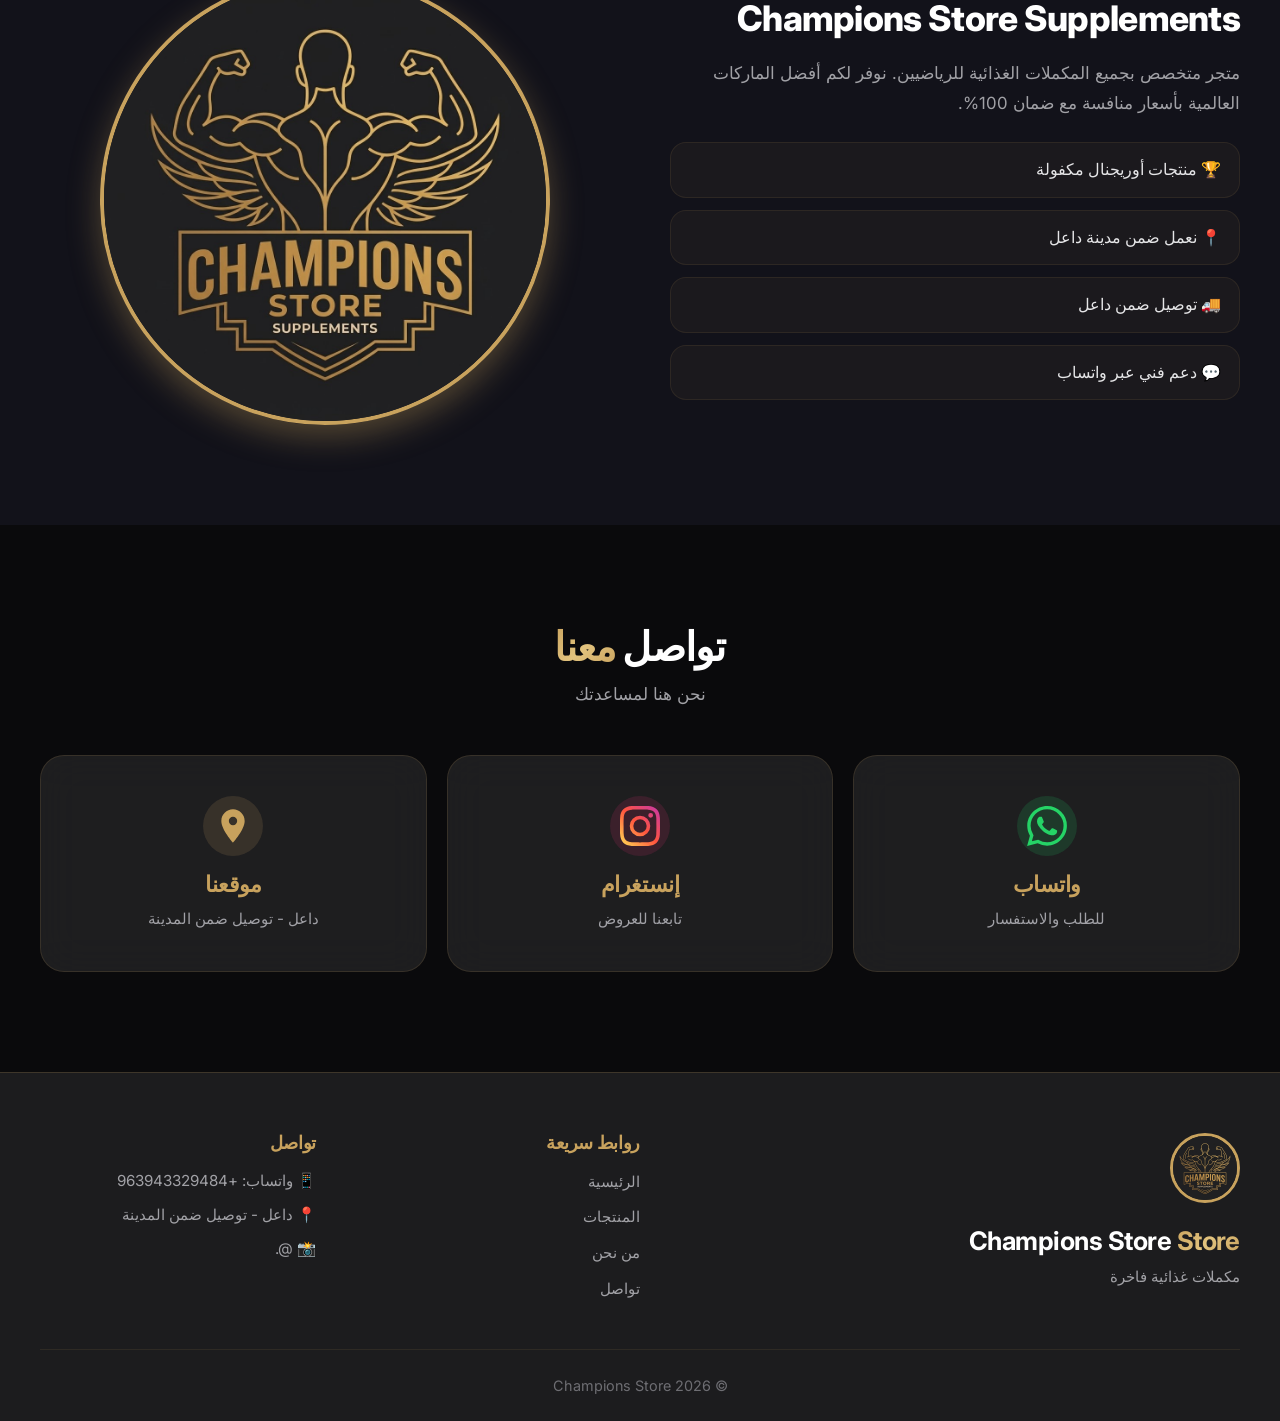
==== commit a292a3c3: "Modify logo image handling in index.html Updated logo handling to ensure it is always displayed with" ====
--- a/index.html
+++ b/index.html
@@ -6,7 +6,6 @@
     <meta http-equiv="Cache-Control" content="no-cache, no-store, must-revalidate">
     <meta name="description" content="Champions Store - متجر مكملات غذائية فاخرة">
     <title>Champions Store | مكملات غذائية فاخرة</title>
-    <!-- ✅ أيقونة إيموجي لتجنب خطأ 404 لـ favicon.ico -->
     <link rel="icon" href="data:image/svg+xml,<svg xmlns='http://www.w3.org/2000/svg' viewBox='0 0 100 100'><text y='.9em' font-size='90'>🏆</text></svg>">
     <link rel="stylesheet" href="style.css">
     <link rel="preconnect" href="https://fonts.googleapis.com">
@@ -18,8 +17,8 @@
     <nav class="navbar" id="navbar">
         <div class="container nav-container">
             <div class="logo-area">
-                <!-- ✅ إخفاء الصورة تلقائياً إذا لم تكن موجودة في GitHub -->
-                <img src="logo.png" alt="Champions Store" class="nav-logo" loading="eager" onerror="this.style.display='none'">
+                <!-- ✅ اللوغو: يبدأ بـ logo.png المحلي، ولا يُخفى أبداً -->
+                <img src="logo.png" alt="Champions Store" class="nav-logo" loading="eager" onerror="this.onerror=null;this.src='logo.png';">
                 <span class="brand-name">Champions <span class="gold">Store</span></span>
             </div>
             <ul class="nav-links">
@@ -110,7 +109,8 @@
                     </ul>
                 </div>
                 <div class="about-image">
-                    <img src="logo.png" alt="Champions Store" loading="lazy" onerror="this.style.display='none'">
+                    <!-- ✅ اللوغو: يبدأ بـ logo.png ولا يُخفى -->
+                    <img src="logo.png" alt="Champions Store" loading="lazy" onerror="this.onerror=null;this.src='logo.png';">
                 </div>
             </div>
         </div>
@@ -130,7 +130,8 @@
         <div class="container">
             <div class="footer-content">
                 <div class="footer-brand">
-                    <img src="logo.png" alt="Champions Store" class="footer-logo" loading="lazy" onerror="this.style.display='none'">
+                    <!-- ✅ اللوغو: يبدأ بـ logo.png ولا يُخفى -->
+                    <img src="logo.png" alt="Champions Store" class="footer-logo" loading="lazy" onerror="this.onerror=null;this.src='logo.png';">
                     <h3>Champions <span class="gold">Store</span></h3>
                     <p id="footerDescription">مكملات غذائية فاخرة</p>
                 </div>
--- a/style.css
+++ b/style.css
@@ -273,7 +273,7 @@
     border-color: var(--gold);
 }
 
-/* ✅ وصف الفئة */
+/* Category Description */
 .category-description { margin-top: 24px; animation: slideDown 0.3s ease; }
 
 @keyframes slideDown {
@@ -291,13 +291,7 @@
     -webkit-backdrop-filter: blur(10px);
 }
 
-.category-desc-content h3 {
-    color: var(--gold);
-    font-size: 1.4rem;
-    margin-bottom: 12px;
-    font-weight: 700;
-}
-
+.category-desc-content h3 { color: var(--gold); font-size: 1.4rem; margin-bottom: 12px; font-weight: 700; }
 .category-desc-content p { color: var(--text); font-size: 1rem; line-height: 1.8; }
 
 .category-desc-close {
@@ -320,7 +314,7 @@
 
 .category-desc-close:hover { background: var(--gold); color: var(--primary); }
 
-/* ✅ شريط الفرز الجديد */
+/* Sort Bar */
 .sort-bar {
     margin-top: 24px;
     padding: 16px 20px;
@@ -335,19 +329,9 @@
     -webkit-backdrop-filter: blur(10px);
 }
 
-.sort-label {
-    color: var(--gold);
-    font-weight: 600;
-    font-size: 0.9rem;
-    white-space: nowrap;
-}
-
-.sort-options {
-    display: flex;
-    gap: 8px;
-    flex-wrap: wrap;
-    flex: 1;
-}
+.sort-label { color: var(--gold); font-weight: 600; font-size: 0.9rem; white-space: nowrap; }
+
+.sort-options { display: flex; gap: 8px; flex-wrap: wrap; flex: 1; }
 
 .sort-btn {
     padding: 6px 14px;
@@ -363,11 +347,7 @@
     white-space: nowrap;
 }
 
-.sort-btn:hover {
-    background: rgba(200, 162, 93, 0.15);
-    color: var(--gold);
-    border-color: rgba(200, 162, 93, 0.3);
-}
+.sort-btn:hover { background: rgba(200, 162, 93, 0.15); color: var(--gold); border-color: rgba(200, 162, 93, 0.3); }
 
 .sort-btn.active {
     background: var(--gradient-gold);
@@ -414,6 +394,69 @@
     transform: translateY(-8px);
     border-color: rgba(200, 162, 93, 0.4);
     box-shadow: 0 20px 40px rgba(200, 162, 93, 0.2);
+}
+
+/* ✅ SOLD OUT - تأثير بصري واضح */
+.product-card.sold-out {
+    opacity: 0.75;
+    filter: saturate(0.6);
+}
+
+.product-card.sold-out:hover {
+    transform: translateY(-4px);
+    opacity: 0.85;
+}
+
+.product-card.sold-out .product-image {
+    filter: grayscale(50%) brightness(0.85);
+}
+
+.product-card.sold-out .product-image-wrapper::after {
+    content: '';
+    position: absolute;
+    inset: 0;
+    background: linear-gradient(135deg, rgba(0,0,0,0.4) 0%, rgba(0,0,0,0.2) 100%);
+    z-index: 2;
+    pointer-events: none;
+}
+
+/* شارة Sold Out المائلة */
+.sold-out-badge {
+    position: absolute;
+    top: 50%;
+    left: 50%;
+    transform: translate(-50%, -50%) rotate(-18deg);
+    background: linear-gradient(135deg, #ff453a 0%, #d32f2f 100%);
+    color: white;
+    padding: 10px 40px;
+    font-size: 1.1rem;
+    font-weight: 900;
+    letter-spacing: 3px;
+    text-transform: uppercase;
+    z-index: 15;
+    box-shadow: 0 8px 24px rgba(255, 69, 58, 0.6), inset 0 0 0 2px rgba(255,255,255,0.3);
+    border-radius: 4px;
+    pointer-events: none;
+    animation: soldOutPulse 2s ease-in-out infinite;
+}
+
+@keyframes soldOutPulse {
+    0%, 100% { box-shadow: 0 8px 24px rgba(255, 69, 58, 0.6), inset 0 0 0 2px rgba(255,255,255,0.3); }
+    50% { box-shadow: 0 8px 32px rgba(255, 69, 58, 0.9), inset 0 0 0 2px rgba(255,255,255,0.5); }
+}
+
+/* تعطيل زر الإضافة عند Sold Out */
+.product-card.sold-out .add-to-cart-btn {
+    background: var(--text-tertiary) !important;
+    color: var(--text-secondary) !important;
+    border-color: var(--text-tertiary) !important;
+    cursor: not-allowed !important;
+    pointer-events: none;
+    opacity: 0.7;
+}
+
+.product-card.sold-out .add-to-cart-btn::after {
+    content: ' (نفذت)';
 }
 
 .product-badge {
@@ -644,7 +687,27 @@
 
 .contact-card:hover { transform: translateY(-6px); border-color: rgba(200, 162, 93, 0.4); box-shadow: var(--shadow-gold-lg); }
 
-.contact-icon { font-size: 2.5rem; margin-bottom: 16px; }
+/* ✅ أيقونات التواصل الرسمية */
+.contact-icon {
+    width: 60px;
+    height: 60px;
+    margin: 0 auto 16px;
+    display: flex;
+    align-items: center;
+    justify-content: center;
+    border-radius: 50%;
+    transition: transform var(--transition-base);
+}
+
+.contact-card:hover .contact-icon { transform: scale(1.1); }
+
+.contact-icon svg { width: 40px; height: 40px; }
+
+.contact-icon.whatsapp { background: rgba(37, 211, 102, 0.15); }
+.contact-icon.instagram { background: rgba(225, 48, 108, 0.15); }
+.contact-icon.location { background: rgba(200, 162, 93, 0.15); }
+.contact-icon.email { background: rgba(10, 132, 255, 0.15); }
+
 .contact-card h3 { color: var(--gold); margin-bottom: 10px; font-size: 1.4rem; }
 .contact-card p { color: var(--text-secondary); font-size: 0.95rem; }
 
@@ -789,6 +852,21 @@
 
 .product-detail-info .price { font-size: 2rem; color: var(--gold); font-weight: 800; margin-bottom: 16px; }
 
+/* ✅ Sold Out في المودال */
+.product-detail-sold-out {
+    display: inline-block;
+    background: linear-gradient(135deg, #ff453a 0%, #d32f2f 100%);
+    color: white;
+    padding: 8px 20px;
+    border-radius: var(--radius-full);
+    font-size: 0.9rem;
+    font-weight: 800;
+    letter-spacing: 2px;
+    text-transform: uppercase;
+    margin-bottom: 16px;
+    box-shadow: 0 4px 12px rgba(255, 69, 58, 0.4);
+}
+
 .product-detail-meta {
     display: flex;
     flex-wrap: wrap;
@@ -803,6 +881,15 @@
 .product-detail-meta .meta-item { padding: 4px 12px; font-size: 0.85rem; }
 
 .product-detail-info .description { color: var(--text-secondary); margin-bottom: 20px; line-height: 1.8; }
+
+/* ✅ زر معطل في المودال */
+.btn-disabled {
+    background: var(--text-tertiary) !important;
+    color: var(--text-secondary) !important;
+    cursor: not-allowed !important;
+    pointer-events: none;
+    opacity: 0.7;
+}
 
 /* Floating WhatsApp */
 .floating-whatsapp {
@@ -890,6 +977,13 @@
     
     .product-badge { top: 8px; right: 8px; padding: 4px 8px; font-size: 0.65rem; }
     
+    /* ✅ Sold Out على الجوال */
+    .sold-out-badge {
+        font-size: 0.85rem;
+        padding: 8px 24px;
+        letter-spacing: 2px;
+    }
+    
     .product-card {
         transition: none;
         backdrop-filter: none;
